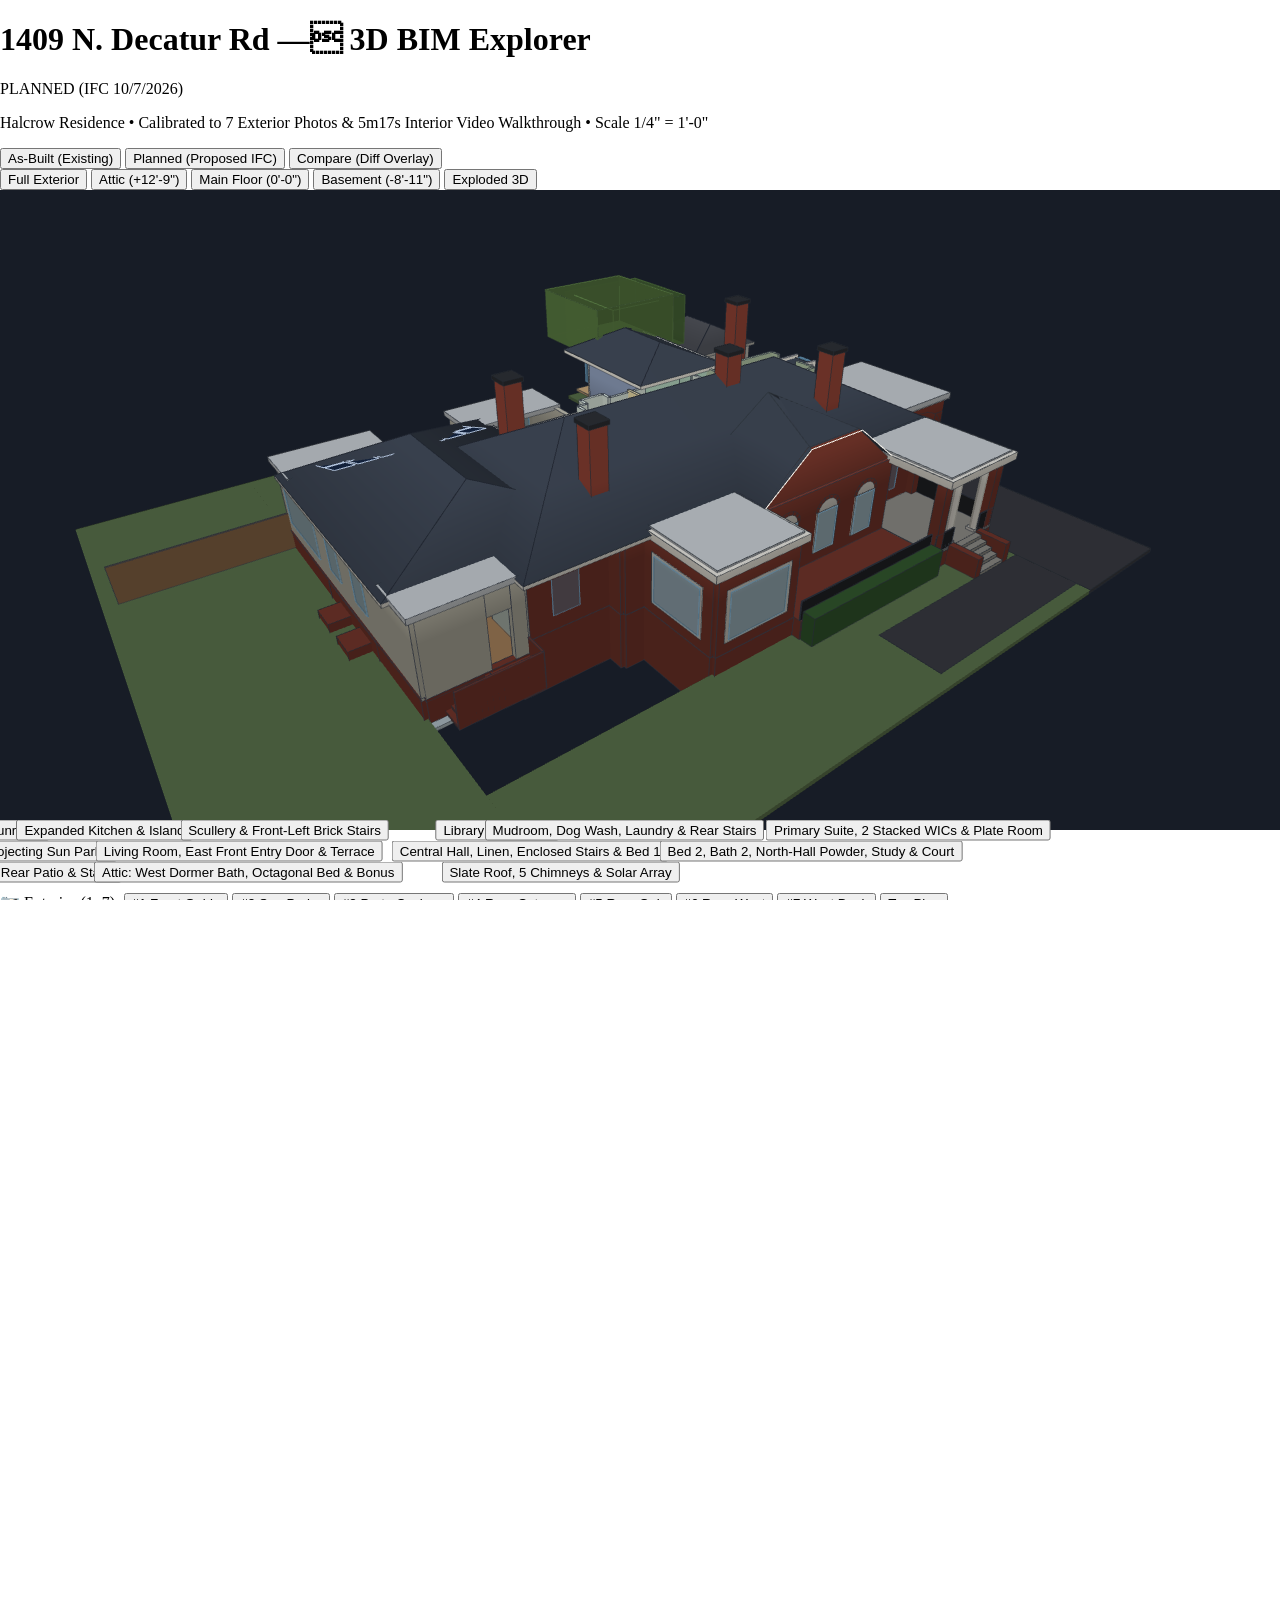
==== house/index.html @ 96558f54 "Add 1409 N. Decatur Rd interactive 3D architectural model" ====
<!DOCTYPE html>
<html lang="en">
<head>
  <meta charset="UTF-8">
  <meta name="viewport" content="width=device-width, initial-scale=1.0">
  <title>1409 N. Decatur Rd — Interactive 3D Architectural Model (As-Built vs. Planned)</title>
  <script src="https://www.gstatic.com/antigravity/web/dev/tailwindcss.min.js"></script>
  <style>
    :root {
      --background: #f8fafc;
      --foreground: #0f172a;
      --card: #ffffff;
      --card-foreground: #0f172a;
      --primary: #2563eb;
      --primary-foreground: #ffffff;
      --secondary: #e2e8f0;
      --secondary-foreground: #1e293b;
      --muted: #f1f5f9;
      --muted-foreground: #475569;
      --accent: #f1f5f9;
      --accent-foreground: #0f172a;
      --border: #cbd5e1;
      --destructive: #dc2626;
      --ring: #2563eb;
      --radius: 0.5rem;
    }
    @media (prefers-color-scheme: dark) {
      :root {
        --background: #0b0f19;
        --foreground: #f1f5f9;
        --card: #111827;
        --card-foreground: #f1f5f9;
        --primary: #3b82f6;
        --primary-foreground: #ffffff;
        --secondary: #1e293b;
        --secondary-foreground: #e2e8f0;
        --muted: #1e293b;
        --muted-foreground: #94a3b8;
        --accent: #1e293b;
        --accent-foreground: #f1f5f9;
        --border: #334155;
        --destructive: #ef4444;
        --ring: #3b82f6;
      }
    }
    html, body {
      margin: 0;
      padding: 0;
      height: 100%;
      overflow: hidden;
    }
    input[type="checkbox"][switch] {
      accent-color: var(--primary);
      margin: 0;
      cursor: pointer;
      width: 1.1rem;
      height: 1.1rem;
    }
    input[type="checkbox"][switch]:focus-visible,
    button:focus-visible,
    select:focus-visible {
      outline: 3px solid var(--primary);
      outline-offset: 2px;
    }
    canvas {
      display: block;
      width: 100%;
      height: 100%;
      touch-action: none;
      cursor: grab;
    }
    canvas:active {
      cursor: grabbing;
    }
    .sr-only {
      position: absolute;
      width: 1px;
      height: 1px;
      padding: 0;
      margin: -1px;
      overflow: hidden;
      clip: rect(0, 0, 0, 0);
      white-space: nowrap;
      border: 0;
    }
  </style>
</head>
<body class="bg-[var(--background)] text-[var(--foreground)] antialiased flex flex-col h-screen select-none">

  <!-- Live region for screen reader announcements -->
  <div id="live-announcer" class="sr-only" aria-live="polite" aria-atomic="true"></div>

  <!-- Top Header & Primary Controls -->
  <header class="bg-[var(--card)] border-b border-[var(--border)] px-4 py-2.5 flex flex-wrap items-center justify-between gap-3 z-20 shrink-0">
    <div class="flex items-center gap-3">
      <div>
        <div class="flex items-center gap-2">
          <h1 class="text-base font-bold tracking-tight text-[var(--foreground)]">1409 N. Decatur Rd — 3D BIM Explorer</h1>
          <span id="badge-mode" class="px-2 py-0.5 text-xs font-semibold rounded-full bg-[var(--primary)] text-[var(--primary-foreground)]">PLANNED (IFC 10/7/2026)</span>
        </div>
        <p class="text-xs text-[var(--muted-foreground)]">Halcrow Residence • Calibrated to 7 Exterior Photos &amp; 5m17s Interior Video Walkthrough • Scale 1/4" = 1'-0"</p>
      </div>
    </div>

    <!-- Primary As-Built vs Planned Toggle Bar -->
    <div class="flex items-center gap-2 bg-[var(--background)] p-1 rounded-lg border border-[var(--border)]" role="group" aria-label="Architectural State Mode">
      <button type="button" id="btn-mode-asbuilt" onclick="setBuildMode('asbuilt')" class="px-3 py-1.5 rounded-md text-xs font-semibold transition-all">
        As-Built (Existing)
      </button>
      <button type="button" id="btn-mode-planned" onclick="setBuildMode('planned')" class="px-3 py-1.5 rounded-md text-xs font-semibold transition-all bg-[var(--primary)] text-[var(--primary-foreground)] shadow-sm">
        Planned (Proposed IFC)
      </button>
      <button type="button" id="btn-mode-diff" onclick="setBuildMode('diff')" class="px-3 py-1.5 rounded-md text-xs font-semibold transition-all">
        Compare (Diff Overlay)
      </button>
    </div>

    <!-- Floor / Cutaway Level Selector -->
    <div class="flex items-center gap-1.5 bg-[var(--background)] p-1 rounded-lg border border-[var(--border)]" role="group" aria-label="Floor Cutaway View">
      <button type="button" data-floor="all" onclick="setFloorView('all')" class="floor-btn px-2.5 py-1.5 rounded-md text-xs font-medium bg-[var(--secondary)] text-[var(--secondary-foreground)]">
        Full Exterior
      </button>
      <button type="button" data-floor="attic" onclick="setFloorView('attic')" class="floor-btn px-2.5 py-1.5 rounded-md text-xs font-medium text-[var(--muted-foreground)] hover:text-[var(--foreground)]">
        Attic (+12'-9")
      </button>
      <button type="button" data-floor="main" onclick="setFloorView('main')" class="floor-btn px-2.5 py-1.5 rounded-md text-xs font-medium text-[var(--muted-foreground)] hover:text-[var(--foreground)]">
        Main Floor (0'-0")
      </button>
      <button type="button" data-floor="basement" onclick="setFloorView('basement')" class="floor-btn px-2.5 py-1.5 rounded-md text-xs font-medium text-[var(--muted-foreground)] hover:text-[var(--foreground)]">
        Basement (-8'-11")
      </button>
      <button type="button" data-floor="exploded" onclick="setFloorView('exploded')" class="floor-btn px-2.5 py-1.5 rounded-md text-xs font-medium text-[var(--muted-foreground)] hover:text-[var(--foreground)]">
        Exploded 3D
      </button>
    </div>
  </header>

  <!-- Main Workspace: 3D Viewport + Side Inspector -->
  <div class="flex-1 flex overflow-hidden relative">

    <!-- 3D Canvas Container -->
    <main class="flex-1 relative overflow-hidden bg-[var(--background)]" aria-label="Interactive 3D Viewport">
      <canvas id="gl-canvas" tabindex="0" aria-label="3D model of 1409 North Decatur Road. Drag to orbit, Shift+Drag or right-click to pan, scroll to zoom, click any room to inspect."></canvas>

      <!-- 2D Projected Labels Overlay -->
      <div id="labels-container" class="pointer-events-none absolute inset-0 overflow-hidden"></div>

      <!-- Camera, Photo-Match & Video Walkthrough Preset Bar (Top-Left of Viewport) -->
      <div class="absolute top-3 left-3 flex flex-col gap-1.5 bg-[var(--card)]/95 backdrop-blur border border-[var(--border)] rounded-lg p-2 shadow-sm z-10 max-w-4xl">
        <div class="flex flex-wrap items-center gap-1">
          <span class="text-xs font-bold text-[var(--primary)] px-1">📷 Exterior (1–7):</span>
          <button type="button" onclick="setCameraPreset('photo1')" class="cam-btn px-2 py-0.5 text-xs rounded font-medium hover:bg-[var(--secondary)] text-[var(--foreground)]" title="PXL_20261102_214238491.jpg">#1 Front Gable</button>
          <button type="button" onclick="setCameraPreset('photo2')" class="cam-btn px-2 py-0.5 text-xs rounded font-medium hover:bg-[var(--secondary)] text-[var(--foreground)]" title="PXL_20261102_214248986.MP.jpg">#2 Sun Parlor</button>
          <button type="button" onclick="setCameraPreset('photo3')" class="cam-btn px-2 py-0.5 text-xs rounded font-medium hover:bg-[var(--secondary)] text-[var(--foreground)]" title="PXL_20261102_214259913.jpg">#3 Porte Cochere</button>
          <button type="button" onclick="setCameraPreset('photo4')" class="cam-btn px-2 py-0.5 text-xs rounded font-medium hover:bg-[var(--secondary)] text-[var(--foreground)]" title="PXL_20261102_214326251.jpg">#4 Rear Octagon</button>
          <button type="button" onclick="setCameraPreset('photo5')" class="cam-btn px-2 py-0.5 text-xs rounded font-medium hover:bg-[var(--secondary)] text-[var(--foreground)]" title="PXL_20261102_214337410.jpg">#5 Rear Oak</button>
          <button type="button" onclick="setCameraPreset('photo6')" class="cam-btn px-2 py-0.5 text-xs rounded font-medium hover:bg-[var(--secondary)] text-[var(--foreground)]" title="PXL_20261102_214353254.jpg">#6 Rear-West</button>
          <button type="button" onclick="setCameraPreset('photo7')" class="cam-btn px-2 py-0.5 text-xs rounded font-medium hover:bg-[var(--secondary)] text-[var(--foreground)]" title="PXL_20261102_214418296.jpg">#7 West Deck</button>
          <button type="button" onclick="setCameraPreset('top-plan')" class="cam-btn px-2 py-0.5 text-xs rounded font-medium hover:bg-[var(--secondary)] text-[var(--muted-foreground)]">Top Plan</button>
        </div>
        <div class="flex flex-wrap items-center gap-1 pt-1 border-t border-[var(--border)]">
          <span class="text-xs font-bold text-[var(--primary)] px-1">🎥 Video Tour (V1–V8):</span>
          <button type="button" onclick="setCameraPreset('vid1')" class="cam-btn px-2 py-0.5 text-xs rounded font-medium hover:bg-[var(--secondary)] text-[var(--foreground)]" title="00:16 — Living Room Fireplace &amp; Twin French Doors">#V1 Living &amp; FP</button>
          <button type="button" onclick="setCameraPreset('vid2')" class="cam-btn px-2 py-0.5 text-xs rounded font-medium hover:bg-[var(--secondary)] text-[var(--foreground)]" title="00:28 — Dining Corner Fireplace &amp; Sun Parlor">#V2 Dining &amp; Sun</button>
          <button type="button" onclick="setCameraPreset('vid3')" class="cam-btn px-2 py-0.5 text-xs rounded font-medium hover:bg-[var(--secondary)] text-[var(--foreground)]" title="01:00 — Existing Kitchen, Brick Flue &amp; Breakfast Room">#V3 Old Kitchen</button>
          <button type="button" onclick="setCameraPreset('vid4')" class="cam-btn px-2 py-0.5 text-xs rounded font-medium hover:bg-[var(--secondary)] text-[var(--foreground)]" title="01:36 — Old Laundry/Bath, Rear Sunroom &amp; Middle Room Split">#V4 Master Split</button>
          <button type="button" onclick="setCameraPreset('vid5')" class="cam-btn px-2 py-0.5 text-xs rounded font-medium hover:bg-[var(--secondary)] text-[var(--foreground)]" title="02:12 — Continuous Jack-and-Jill Enfilade (Bath 1 → Bed 1 → Bath 2 → Bed 2)">#V5 Jack &amp; Jill</button>
          <button type="button" onclick="setCameraPreset('vid6')" class="cam-btn px-2 py-0.5 text-xs rounded font-medium hover:bg-[var(--secondary)] text-[var(--foreground)]" title="02:36 — Porte Cochere Entry &amp; Hunter-Green Study">#V6 Study &amp; Side</button>
          <button type="button" onclick="setCameraPreset('vid7')" class="cam-btn px-2 py-0.5 text-xs rounded font-medium hover:bg-[var(--secondary)] text-[var(--foreground)]" title="03:48 — Central Hallway &amp; Dedicated Attic Stair Doorway">#V7 Hall &amp; Stair Door</button>
          <button type="button" onclick="setCameraPreset('vid8')" class="cam-btn px-2 py-0.5 text-xs rounded font-medium hover:bg-[var(--secondary)] text-[var(--foreground)]" title="04:52 — Attic Rooms &amp; East Arched Dormer Over Porte Cochere">#V8 Attic &amp; Dormer</button>
        </div>
      </div>

      <!-- Active Photo-Match Reference Card (Top-Right of Viewport) -->
      <div id="photo-match-card" class="hidden absolute top-16 right-3 bg-[var(--card)]/95 backdrop-blur border border-[var(--border)] rounded-xl p-3 shadow-md z-10 w-80">
        <div class="flex items-center justify-between gap-2 mb-1.5">
          <span id="pm-badge" class="px-2 py-0.5 text-xs font-bold rounded bg-[var(--primary)] text-[var(--primary-foreground)]">Photo #1 Match</span>
          <button type="button" onclick="document.getElementById('photo-match-card').classList.add('hidden')" class="text-xs text-[var(--muted-foreground)] hover:text-[var(--foreground)] px-1">✕ Close</button>
        </div>
        <img id="pm-img" src="" alt="Reference exterior photo from Google Drive" class="w-full h-40 object-cover rounded-lg border border-[var(--border)] mb-2 hidden">
        <div id="pm-title" class="text-xs font-bold text-[var(--foreground)]">Front Clipped Gable, Fanlights &amp; Porch</div>
        <div id="pm-file" class="text-xs text-[var(--muted-foreground)] mb-1.5">PXL_20261102_214238491.jpg</div>
        <p id="pm-desc" class="text-xs text-[var(--muted-foreground)] leading-relaxed"></p>
      </div>

      <!-- Quick Metrics Banner (Bottom-Left of Viewport) -->
      <div class="absolute bottom-3 left-3 bg-[var(--card)]/95 backdrop-blur border border-[var(--border)] rounded-xl p-3 shadow-sm z-10 max-w-md">
        <div class="grid grid-cols-3 gap-3 text-xs">
          <div>
            <div class="text-[var(--muted-foreground)]">Conditioned Area</div>
            <div id="stat-area" class="font-bold text-sm text-[var(--foreground)]">~6,480 sq ft</div>
            <div id="stat-area-sub" class="text-xs text-[var(--muted-foreground)]">+1,848 SF basement + addition</div>
          </div>
          <div>
            <div class="text-[var(--muted-foreground)]">Basement / Crawl</div>
            <div id="stat-basement" class="font-bold text-sm text-[var(--foreground)]">1,848 SF Slab</div>
            <div id="stat-basement-sub" class="text-xs text-[var(--muted-foreground)]">5 Crawl Bays (~2,200 SF)</div>
          </div>
          <div>
            <div class="text-[var(--muted-foreground)]">Roof &amp; Energy</div>
            <div id="stat-roof" class="font-bold text-sm text-[var(--foreground)]">Slate + TPO + Solar</div>
            <div id="stat-roof-sub" class="text-xs text-[var(--muted-foreground)]">3 Skylights • Target 2.5 ACH50</div>
          </div>
        </div>
        <!-- Legend for Diff Mode -->
        <div id="diff-legend" class="hidden mt-2.5 pt-2 border-t border-[var(--border)] flex flex-wrap items-center gap-3 text-xs">
          <span class="flex items-center gap-1.5"><span class="w-3 h-3 rounded-sm inline-block" style="background:#10b981"></span> New / Added Scope</span>
          <span class="flex items-center gap-1.5"><span class="w-3 h-3 rounded-sm inline-block" style="background:#ef4444"></span> Demolished / Excavated</span>
          <span class="flex items-center gap-1.5"><span class="w-3 h-3 rounded-sm inline-block" style="background:#3b82f6"></span> Reconfigured / Upgraded</span>
          <span class="flex items-center gap-1.5"><span class="w-3 h-3 rounded-sm inline-block" style="background:#94a3b8"></span> Retained Historic</span>
        </div>
      </div>

      <!-- Navigation Help Pill (Bottom-Right of Viewport) -->
      <div class="absolute bottom-3 right-3 bg-[var(--card)]/90 backdrop-blur border border-[var(--border)] rounded-lg px-3 py-1.5 text-xs text-[var(--muted-foreground)] z-10 hidden sm:block">
        Left-Drag: Orbit • Right/Shift-Drag: Pan • Scroll: Zoom • Click Room: Inspect • Space: Toggle As-Built/Planned
      </div>
    </main>

    <!-- Right Sidebar: Layer Switches, Room Inspector & Building Science Audit -->
    <aside class="w-80 md:w-96 bg-[var(--card)] border-l border-[var(--border)] flex flex-col overflow-y-auto shrink-0 z-20" aria-label="Model Controls and Room Inspector">

      <!-- Layer & Visualization Switches -->
      <section class="p-4 border-b border-[var(--border)]">
        <h2 class="text-xs font-bold uppercase tracking-wider text-[var(--muted-foreground)] mb-3">Display &amp; Layer Controls</h2>
        <div class="space-y-2.5 text-xs">
          <label class="flex items-center justify-between cursor-pointer py-0.5">
            <span class="font-medium text-[var(--foreground)]">Show Room Labels in 3D</span>
            <input id="sw-labels" type="checkbox" switch checked onchange="toggleOption('showLabels', this.checked)">
          </label>
          <label class="flex items-center justify-between cursor-pointer py-0.5">
            <span class="font-medium text-[var(--foreground)]">Translucent X-Ray Exterior Walls</span>
            <input id="sw-xray" type="checkbox" switch onchange="toggleOption('xrayWalls', this.checked)">
          </label>
          <label class="flex items-center justify-between cursor-pointer py-0.5">
            <span class="font-medium text-[var(--foreground)]">Show Structural Steel &amp; Piers (S-1.0)</span>
            <input id="sw-steel" type="checkbox" switch checked onchange="toggleOption('showSteel', this.checked)">
          </label>
          <label class="flex items-center justify-between cursor-pointer py-0.5">
            <span class="font-medium text-[var(--foreground)]">Show Interior Fixtures &amp; Millwork</span>
            <input id="sw-furniture" type="checkbox" switch checked onchange="toggleOption('showFurniture', this.checked)">
          </label>
          <label class="flex items-center justify-between cursor-pointer py-0.5">
            <span class="font-medium text-[var(--foreground)]">Show Site Context (Oak, Beds, Garage)</span>
            <input id="sw-site" type="checkbox" switch checked onchange="toggleOption('showSiteContext', this.checked)">
          </label>
          <label class="flex items-center justify-between cursor-pointer py-0.5">
            <span class="font-medium text-[var(--foreground)]">Ghost Demolished Deck/Walls in Planned</span>
            <input id="sw-ghost" type="checkbox" switch onchange="toggleOption('showGhostDemo', this.checked)">
          </label>
          <label class="flex items-center justify-between cursor-pointer py-0.5">
            <span class="font-medium text-[var(--foreground)]">Show Building Science Audit Flags (8)</span>
            <input id="sw-audit" type="checkbox" switch onchange="toggleOption('showAuditPins', this.checked)">
          </label>
        </div>
      </section>

      <!-- Selected Room / Element Inspector Card -->
      <section class="p-4 border-b border-[var(--border)] bg-[var(--background)]/40">
        <div class="flex items-center justify-between mb-1.5">
          <h2 class="text-xs font-bold uppercase tracking-wider text-[var(--muted-foreground)]">Space &amp; Scope Inspector</h2>
          <span id="insp-badge" class="px-2 py-0.5 text-xs font-semibold rounded bg-[var(--secondary)] text-[var(--secondary-foreground)]">Main Floor</span>
        </div>
        <h3 id="insp-title" class="text-sm font-bold text-[var(--foreground)]">Kitchen &amp; Scullery Addition</h3>
        <p id="insp-dims" class="text-xs font-medium text-[var(--primary)] mt-0.5">15'-5" × 23'-1" (Kitchen) + 15'-5" × 11'-4" (Scullery) • Clg: 142"</p>

        <div class="mt-3 space-y-2 text-xs">
          <div class="p-2.5 rounded-lg bg-[var(--card)] border border-[var(--border)]">
            <div class="font-semibold text-[var(--foreground)] mb-0.5">As-Built Condition (Sheets A-1.0–A-1.5):</div>
            <p id="insp-asbuilt" class="text-[var(--muted-foreground)] leading-relaxed">
              Occupied by the narrow 1925 kitchen, breakfast room, and the exterior open wood deck (to be demolished) along the west Oxford Rd elevation.
            </p>
          </div>
          <div class="p-2.5 rounded-lg bg-[var(--card)] border border-[var(--border)]">
            <div class="font-semibold text-[var(--foreground)] mb-0.5">Planned Scope (Sheets A-2.1–A-2.6 &amp; DDI):</div>
            <p id="insp-planned" class="text-[var(--muted-foreground)] leading-relaxed">
              Constructs new side/rear addition over existing deck footprint. Features curved oak island w/ seating, soapstone countertops, Impulse induction cooktop, mixed-metal hood, double oven, built-in griddle, and walk-in Scullery pantry. Supported below by excavated Game Room &amp; W10x26 steel beams.
            </p>
          </div>
        </div>
      </section>

      <!-- Interactive Space Directory (Click to Highlight & Focus) -->
      <section class="p-4 flex-1">
        <div class="flex items-center justify-between mb-2">
          <h2 class="text-xs font-bold uppercase tracking-wider text-[var(--muted-foreground)]">Architectural Spaces &amp; Changes</h2>
          <span class="text-xs text-[var(--muted-foreground)]">Click to inspect</span>
        </div>
        <div id="room-list" class="space-y-1.5"></div>
      </section>

    </aside>
  </div>

  <script>
    // Feature-detect native HTML switch per modern-web-guidance
    if (typeof HTMLInputElement !== 'undefined' && !('switch' in HTMLInputElement.prototype)) {
      document.querySelectorAll('input[type="checkbox"][switch]').forEach(el => {
        el.setAttribute('role', 'switch');
      });
    }

    // ============================================================================
    // ARCHITECTURAL DATA MODEL FOR 1409 N. DECATUR RD
    // Coordinates in feet (X: Left/West to Right/East, Y: Elevation from Main Subfloor 0.0, Z: Rear/North to Front/South)
    // Main Floor Subfloor = Y: 0.0
    // Basement Slab = Y: -8.92 (-8'-11")
    // Main Floor Ceiling / Plate = Y: 11.96 (11'-11 1/2")
    // Attic Subfloor = Y: 12.79 (12'-9 1/2")
    // Addition Ridge = Y: 17.71 (17'-8 1/2"), Main Roof Ridge = Y: 21.46 (21'-5 1/2")
    // ============================================================================

    const state = {
      buildMode: 'planned', // 'asbuilt' | 'planned' | 'diff'
      floorView: 'all',     // 'all' | 'attic' | 'main' | 'basement' | 'exploded'
      showLabels: true,
      xrayWalls: false,
      showSteel: true,
      showFurniture: true,
      showGhostDemo: false,
      showAuditPins: false,
      selectedSpaceId: 'kitchen_addition',
      // Camera spherical coordinates
      camYaw: -0.65,
      camPitch: 0.52,
      camDist: 128,
      camTarget: [2, 2, 2],
      // Animated interpolation targets
      targetYaw: -0.65,
      targetPitch: 0.52,
      targetDist: 128,
      targetCenter: [2, 2, 2],
      explodeFactor: 0,
      targetExplode: 0
    };

    const SPACES = [
      {
        id: 'sunroom_addition',
        name: 'New Sunroom (West Addition)',
        level: 'main',
        badge: 'Main Floor • Addition',
        dims: '16\'-5" × 18\'-5" • Clg: 114"',
        center: [-36, 5, -18],
        bounds: [-44, 0, -27.5, -28, 10.5, -9],
        status: 'new',
        asBuilt: 'Open rear/side wood deck & exterior steps (marked "To Be Demolished" on Sheet A-1.1).',
        planned: 'Enclosed sunroom over existing deck footprint with 1x6 T&G color-drenched blue-green cladding, checkerboard marble floor, exterior-style lanterns, and wraparound double-hung windows.'
      },
      {
        id: 'kitchen_addition',
        name: 'Expanded Kitchen & Island',
        level: 'main',
        badge: 'Main Floor • Addition',
        dims: '23\'-2" × 21\'-0" • Clg: 142"',
        center: [-31, 5, -1],
        bounds: [-44, 0, -9, -18.5, 12, 8.5],
        status: 'new',
        asBuilt: 'Confirmed in Video (00:50–01:12) & Sheet A-1.1: Green-plaid Existing Kitchen (13\'-1" × 12\'-2", X=-28 to -14, Z=-6 to +8.5) with 4-burner gas range on the North wall next to the exposed red-brick chimney column at the NE corner, wood cabinets, and West French doors onto the wood deck.',
        planned: 'Expands across the demolished West deck footprint with a large curved oak island, soapstone countertops, Impulse induction cooktop on the West wall, mixed-metal hood, double oven, Beverage/Coffee station on the East wall, and cased opening South to the Library.'
      },
      {
        id: 'scullery_addition',
        name: 'Scullery & Front-Left Brick Stairs',
        level: 'main',
        badge: 'Main Floor • Addition',
        dims: '12\'-0" × 13\'-4" • 8-Riser Stoop',
        center: [-36, 5, 13.8],
        bounds: [-44, 0, 8.5, -28, 12, 21.8],
        status: 'new',
        asBuilt: 'Front-left section of the open wood deck and exterior wood steps.',
        planned: 'Sheet A-2.2 & A-2.0 Front-Left Render: Dedicated Scullery / butler\'s pantry (X=-44 to -28, Z=8.5 to 19.0) with fridge, prep sink, diamond-leaded pocket doors, and an 8-riser brick exterior staircase with iron railings ascending to the covered front-left entry stoop (Door M-01).'
      },
      {
        id: 'library_bar',
        name: 'Library / Snug Bar (Ex. Breakfast)',
        level: 'main',
        badge: 'Main Floor • Reconfigured',
        dims: '13\'-1" × 10\'-2" • Stepped Front Z=16.5',
        center: [-21, 5, 12.5],
        bounds: [-28, 0, 8.5, -14, 12, 16.5],
        status: 'modified',
        asBuilt: 'Confirmed in Video (00:46–00:50) & Sheet A-1.1: Existing Breakfast Room (X=-28 to -14, Z=8.5 to 16.5, stepped back behind the Dining Room) with green botanical wallpaper, East-wall fireplace backing up to the Dining Room fireplace, and wide North opening into the Existing Kitchen.',
        planned: 'Sheet A-2.2: Reconfigured into the cozy Library / Snug Bar with deep green millwork bookcases, walnut wet bar on the West wall, antique mirror backsplash, shared East-wall fireplace, and cased opening North into the Expanded Kitchen.'
      },
      {
        id: 'mudroom_laundry',
        name: 'Mudroom, Dog Wash, Laundry & Rear Stairs',
        level: 'main',
        badge: 'Main Floor • Reconfigured',
        dims: '7\'-0"×11\'-6" Mudroom + 10\'-8"×11\'-6" Laundry',
        center: [-21, 5, -15],
        bounds: [-28, 0, -27.5, -14, 11, -6],
        status: 'modified',
        asBuilt: 'Confirmed in Video (01:12–01:28) & Sheet A-1.1: Existing Laundry (X=-23.5 to -14, Z=-13.5 to -6), Rear Entry (X=-28 to -23.5, Z=-21.5 to -13.5) with West deck & North stoop doors, and beige-tiled Rear Bath (X=-23.5 to -14, Z=-21.5 to -13.5) whose East door opens directly into the All-Season Sunroom.',
        planned: 'Sheet A-2.2 & A-2.0 Rear Render: Reconfigured into Mudroom (with built-in Dog Wash & lockers) and Laundry Room (with double pocket doors M-08 to Kitchen), entered from the backyard via a wide 7-riser brick staircase recessed between the Sunroom and Primary Bedroom.'
      },
      {
        id: 'primary_suite',
        name: 'Primary Suite, 2 Stacked WICs & Plate Room',
        level: 'main',
        badge: 'Main Floor • Expanded',
        dims: '17\'-5"×19\'-2" Bed • 8\'×18\' Bath • 2 WICs • Plate Rm',
        center: [-7, 5, -10],
        bounds: [-18.5, 0, -27.5, 1, 12, 8.5],
        status: 'modified',
        asBuilt: 'Confirmed in Video (01:28–01:48) & Sheet A-1.1: Green-wainscot Rear All-Season Sunroom (15\'-2"×14\'-0", X=-14 to +1, Z=-27.5 to -12) plus the Existing Middle "Primary Bedroom" (14\'-5"×16\'-10", X=-14 to +1, Z=-12 to +3.5) with built-in open shelving.',
        planned: 'Sheet A-2.2 & Video (01:38): Rear Sunroom becomes Primary Bedroom (17\'-5"×19\'-2"). Middle bedroom is split into a private Primary Hallway (X=-2.5 to +1), two stacked Walk-In Closets (11\'-0"×7\'-2" each), Primary Bath (8\'-0"×18\'-0") + private Toilet Room, and a Plate/Silver Room (10\'-11"×5\'-0") North of the Dining Room!'
      },
      {
        id: 'dining_sunparlor',
        name: 'Dining Room & Projecting Sun Parlor',
        level: 'main',
        badge: 'Main Floor • Historic Core',
        dims: '17\'-5" × 15\'-11" Dining • 13\'-10" × 15\'-1" Sun Parlor',
        center: [-5.5, 5, 19.5],
        bounds: [-14, 0, 6, 3, 12, 33],
        status: 'retained',
        asBuilt: 'Confirmed in Video (00:25–00:44) & Sheet A-1.1: Sage-olive Dining Room (stepped forward to Z=19.5) with white-tiled NW corner fireplace on the shared X=-14 chimney, 15-lite French door to Central Hallway, and double French doors into the marble-floored Front Sun Parlor (projecting to Z=33.0 with East doors to Both Living Room & Front Terrace).',
        planned: 'Preserved historic proportions; Dining Room receives Arcadia mural wallpaper, Silver Sage wainscoting, and new North door (M-03) into the Plate/Silver Room; Sun Parlor receives deep red lacquered walls and trim.'
      },
      {
        id: 'living_terrace',
        name: 'Living Room, East Front Entry Door & Terrace',
        level: 'main',
        badge: 'Main Floor • Historic Core',
        dims: '27\'-9" × 24\'-0" Living • 27\'-9" × 9\'-3" Terrace',
        center: [16.5, 5, 18],
        bounds: [3, 0, 6, 30, 12, 35.5],
        status: 'retained',
        asBuilt: 'Confirmed in Video (00:00–00:25) & Sheet A-1.1: Main Front Entry Door (3680) is on the exposed East brick wall of the Living Room (X=30, Z=20.5..25.5) facing East onto the Covered Front Porch! Features periwinkle-blue walls, central North fireplace flanked by two French doors to the Hall, and 3 arched fanlight South windows overlooking the Front Terrace.',
        planned: 'Sheet A-2.2 & A-2.0 Front Porch Render: Adds picture-mould paneling in Living Room and installs 36" traditional iron railing along Front Terrace and Covered Front Porch.'
      },
      {
        id: 'bedroom1_core',
        name: 'Central Hall, Linen, Enclosed Stairs & Bed 1',
        level: 'main',
        badge: 'Main Floor • Historic Core',
        dims: '18\'-10" × 19\'-8" Bed 1 • East-to-West Attic Stair',
        center: [11, 5, -5],
        bounds: [1, 0, -22.5, 21, 12, 6],
        status: 'modified',
        asBuilt: 'Confirmed in Video (01:48–03:58) & Sheet A-1.1: Central Hallway (Z=0 to 6) has a Linen Closet (X=1..7), Basement Stair door (X=7.3..9.7, descending West-to-East), and Enclosed Attic Stair door (X=14..16.6, ascending East-to-West). Bath 1 (X=1..7, Z=-14..0) Jack-and-Jills into Octagonal Bedroom 1 (X=7..21).',
        planned: 'Sheet A-2.2: Preserves Linen Closet and both stair doors off the Central Hallway; converts the Northern half of Bath 1 into a dedicated Walk-In Closet (6\'-5"×5\'-6", Door M-13) and the Southern half into en-suite Bath 1 (8\'-6"×6\'-5", Door M-12).'
      },
      {
        id: 'east_wing_parlor',
        name: 'Bed 2, Bath 2, North-Hall Powder, Study & Court',
        level: 'main',
        badge: 'Main Floor • East Wing',
        dims: '18\'-0"×17\'-11" Bed 2 • 14\'-5"×15\'-11" Den/Study',
        center: [34, 5, 4],
        bounds: [21, 0, -14, 56, 12, 35.5],
        status: 'retained',
        asBuilt: 'Confirmed in Video (02:04–03:05) & Sheet A-1.1: Bath 2 (X=21..27, Z=-14..-4.5) sits North of the Powder Room (X=21..24, Z=-4.5..0, opening South into the Hall) and Bed 2 Closet (X=24..27). Lime-green Bedroom 2 (X=27..44, Z=-14..0) has an East fireplace. South door leads to the Entry Vestibule (X=28.5..39), recessed exterior Porte Cochere Court (X=39..44), and Hunter-Green Den/Study (stepped back to Z=20.5 behind the Front Porch).',
        planned: 'Sheet A-2.2: Refreshes Bath 2 and North-Hall Powder Room, adds custom built-in shelving in the Parlor Study, and restores the missing historic column + iron railing on the Covered Front Porch (X=30..44, Z=20.5..35.5).'
      },
      {
        id: 'basement_digout',
        name: 'Excavated Basement Core (6 Rooms)',
        level: 'basement',
        badge: 'Basement (-8\'-11") • Dig-Out',
        dims: '1,848 SF New Slab • 140 LF Steel I-Beams',
        center: [-6, -4.5, -5],
        bounds: [-44, -8.92, -22, 34, 0, 8],
        status: 'new',
        asBuilt: 'Sheet A-1.0: Unexcavated dirt crawl space across 85% of footprint; only a 400 SF unfinished basement existed under Bedroom 1 (accessed via the West-to-East basement stair from the Central Hallway shown at 03:10 in the video).',
        planned: 'Sheet A-2.1 & S-1.0: Excavates 10,088 cu ft of soil to pour 1,848 SF of 4" concrete slab with CMU walls, helical piers @ 7\' O.C., and W10/W14 steel I-beams. Creates Game Room (12\'-11"×22\'-11"), Bonus (28\'-4"×18\'-4"), Family Room (28\'-6"×18\'-4"), Media Room (14\'-6"×18\'-4"), Powder, Utility (9\'-5"×10\'-2"), and Network Closet (5\'×6\').'
      },
      {
        id: 'excavated_patio',
        name: 'Sunken Excavated Rear Patio & Stairs',
        level: 'basement',
        badge: 'Basement (-8\'-11") • Exterior',
        dims: '25\'-7" × 9\'-2" • 8\'-11" Below Main Floor',
        center: [8, -4.5, -26],
        bounds: [-5, -8.92, -32, 22, 0, -19],
        status: 'new',
        asBuilt: 'Sloped backyard grade with small narrow basement steps.',
        planned: 'Sheet A-2.1 & A-2.0 Rear Render: Excavates a 25\'-7" × 9\'-2" sunken courtyard outside double French doors (Door B-01) from the Basement Family Room, with poured retaining walls, 36" iron guardrails, and wide masonry stairs up to grade.'
      },
      {
        id: 'crawl_space_bays',
        name: '5 Perimeter Crawl Space Bays',
        level: 'basement',
        badge: 'Basement • Audit Issue #3',
        dims: '~2,200 Sq Ft Total Across 5 Isolated Pockets',
        center: [10, -5, 19],
        bounds: [-44, -8.92, -30, 44, 0, 33],
        status: 'audit',
        asBuilt: 'Continuous unencapsulated dirt crawl space under the entire main house.',
        planned: 'New CMU basement walls divide remaining dirt crawl space into 5 isolated perimeter bays (2 front bays under Dining/Living/Parlor, 3 rear bays under Sunroom/Primary). Audit requires full 20-mil vapor barrier encapsulation & access hatches.'
      },
      {
        id: 'attic_level',
        name: 'Attic: West Dormer Bath, Octagonal Bed & Bonus',
        level: 'attic',
        badge: 'Attic (+12\'-9.5") • A-1.2 & A-2.3',
        dims: '8\'-10"×8\'-9" Bath • 18\'-6"×18\'-2" Guest • 20\'-10"×13\'-3" Bonus',
        center: [14, 16, -2],
        bounds: [-9.5, 12.79, -22.5, 38.5, 21.46, 9],
        status: 'modified',
        asBuilt: 'Confirmed in Video (04:00–05:16) & Sheet A-1.2: Staircase ascends East-to-West to the landing outside the West Bath (X=-5..4, which has an East shower stall and open West Arched Dormer alcove X=-9.5..-5). North Octagonal Bedroom 3 (X=7..21, Z=-22.5..-3.5) has 2 South closets; East Bedroom 4 (X=19.5..34) has a North closet, South chimney storage room, and East Arched Dormer alcove (X=34..38.5).',
        planned: 'Sheet A-2.3: Converts the West Arched Dormer alcove into a walk-in Shower (5\'-4"×3\'-7") with bench & frameless glass doors; removes the 2 South closets in the North Guest Bedroom; adds built-in Desk under 3 Velux electric skylights in the Central Family Room; and reconfigures East Bonus Room with Storage (U-01), Closet (U-02), and East Dormer Desk.'
      },
      {
        id: 'roof_solar',
        name: 'Slate Roof, 5 Chimneys & Solar Array',
        level: 'all',
        badge: 'Roof (+21\'-5.5") • A-1.3 & A-2.4',
        dims: 'Slate Shingles + TPO + 5 Brick Chimneys + 14 Solar Panels',
        center: [-22, 17, -6],
        bounds: [-45, 12, -28, 45, 22, 34],
        status: 'new',
        asBuilt: 'Sheet A-1.3: Aging asphalt shingles on main hipped roof with 5 brick chimneys matching the 5 Main Floor fireplaces/flues; no west addition roof; no solar panels.',
        planned: 'Sheet A-2.4 & A-2.0 Renders: Replaces asphalt shingles with Slate across main & addition hipped roofs, 1/2:12 low-slope TPO over perimeter bays, 3 Velux skylights over the Attic Family desk, and a 14-panel rooftop Solar PV array.'
      }
    ];

    const AUDIT_PINS = [
      { id: 'audit1', code: 'Issue #1', title: '1925 Brick Wall Drill & Fill Foam Risk', pos: [18, 6, 26], level: 'main', spaceId: 'living_terrace', desc: 'Santana quoted open-cell drill-and-fill in 1925 uninsulated brick walls & only R-20 roof foam (below code R-30/R-38).' },
      { id: 'audit2', code: 'Issue #2', title: 'Ridge Vent vs. Foamed Deck & Slate vs. Shingle', pos: [5, 21.8, -2], level: 'all', spaceId: 'roof_solar', desc: 'TRS quoted vented ridge strip over unvented open-cell foam roof deck + asphalt shingles instead of permitted slate.' },
      { id: 'audit3', code: 'Issue #3', title: '5 Isolated Unencapsulated Crawl Bays ($0 Quoted)', pos: [14, -5.5, 18], level: 'basement', spaceId: 'crawl_space_bays', desc: '2,200+ SF across 5 isolated crawl pockets lack 20-mil vapor barrier, dehumidification, and access hatches.' },
      { id: 'audit4', code: 'Issue #4', title: 'Sunken Patio Drainage & $0 Waterproofing', pos: [9, -6.5, -23], level: 'basement', spaceId: 'excavated_patio', desc: '25\'-7"×9\'-2" patio sits 8\'-11" below grade outside French doors B-01 with drainage deferred to change order & $0 waterproofing fee.' },
      { id: 'audit5', code: 'Issue #5', title: '$250k Geothermal Oversized (12T) & Missing ERV', pos: [-9, -4.5, -2], level: 'basement', spaceId: 'basement_digout', desc: 'EcoMech quoted 11.5–12 tons (oversized for 2.5 ACH50 envelope) and omitted contractually required ERV & dehumidifiers.' },
      { id: 'audit6', code: 'Issue #6', title: '400A SPAN Panel vs. HVAC/Water Heater Mismatch', pos: [-13, -4.5, 2], level: 'basement', spaceId: 'basement_digout', desc: 'Bray wired for 3 exterior AC condensers & 1 water heater (outdated 6/8/2026 plans) instead of 2 HPWHs, ERV, and dehumidifiers.' },
      { id: 'audit7', code: 'Issue #7', title: 'Cramped 95 SF Utility Room & Resistance WHs', pos: [-9, -4.5, 4], level: 'basement', spaceId: 'basement_digout', desc: '9\'-5"×10\'-2" Utility Room must fit 2 HVAC units, 2 HPWHs, ERV & dehumidifier; adjacent 5\'×6\' Network Closet needs exhaust.' },
      { id: 'audit8', code: 'Issue #8', title: '5 Wood Stove Inserts Depressurization Risk', pos: [16, 19, 6], level: 'all', spaceId: 'living_terrace', desc: '5 Buck Stove wood inserts in a tight 2.5 ACH50 house require sealed outside combustion air & interlocked kitchen hood makeup air.' }
    ];

    // ============================================================================
    // WEBGL 3D ENGINE (SELF-CONTAINED, ZERO EXTERNAL DEPENDENCIES)
    // ============================================================================
    const canvas = document.getElementById('gl-canvas');
    const gl = canvas.getContext('webgl', { antialias: true, alpha: false });

    const VS_SRC = `
      attribute vec3 aPos;
      attribute vec3 aNorm;
      attribute vec4 aCol;
      uniform mat4 uMVP;
      uniform mat4 uModel;
      varying vec3 vNorm;
      varying vec3 vWorldPos;
      varying vec4 vCol;
      void main() {
        vec4 worldPos = uModel * vec4(aPos, 1.0);
        vWorldPos = worldPos.xyz;
        vNorm = mat3(uModel) * aNorm;
        vCol = aCol;
        gl_Position = uMVP * worldPos;
      }
    `;

    const FS_SRC = `
      precision mediump float;
      varying vec3 vNorm;
      varying vec3 vWorldPos;
      varying vec4 vCol;
      uniform vec3 uLightDir;
      uniform vec3 uCamPos;
      uniform float uIsLine;
      void main() {
        if (uIsLine > 0.5) {
          gl_FragColor = vCol;
          return;
        }
        vec3 N = normalize(vNorm);
        vec3 L = normalize(uLightDir);
        vec3 V = normalize(uCamPos - vWorldPos);
        float diff = max(dot(N, L), 0.0);
        float backDiff = max(dot(N, -L), 0.0) * 0.22;
        float hemi = N.y * 0.5 + 0.5;
        vec3 skyLight = vec3(0.98, 0.99, 1.0);
        vec3 gndLight = vec3(0.76, 0.73, 0.68);
        vec3 ambient = mix(gndLight, skyLight, hemi) * 0.52;
        // Subtle vertical ambient occlusion near base
        float ao = clamp((vWorldPos.y + 12.0) / 28.0, 0.72, 1.04);
        vec3 H = normalize(L + V);
        float spec = pow(max(dot(N, H), 0.0), 28.0) * 0.12;
        vec3 color = vCol.rgb * (ambient + (diff * 0.52 + backDiff)) * ao + vec3(spec);
        gl_FragColor = vec4(color, vCol.a);
      }
    `;

    function compileShader(type, src) {
      const s = gl.createShader(type);
      gl.shaderSource(s, src);
      gl.compileShader(s);
      return s;
    }

    const prog = gl.createProgram();
    gl.attachShader(prog, compileShader(gl.VERTEX_SHADER, VS_SRC));
    gl.attachShader(prog, compileShader(gl.FRAGMENT_SHADER, FS_SRC));
    gl.linkProgram(prog);
    gl.useProgram(prog);

    const aPos = gl.getAttribLocation(prog, 'aPos');
    const aNorm = gl.getAttribLocation(prog, 'aNorm');
    const aCol = gl.getAttribLocation(prog, 'aCol');
    const uMVP = gl.getUniformLocation(prog, 'uMVP');
    const uModel = gl.getUniformLocation(prog, 'uModel');
    const uLightDir = gl.getUniformLocation(prog, 'uLightDir');
    const uCamPos = gl.getUniformLocation(prog, 'uCamPos');
    const uIsLine = gl.getUniformLocation(prog, 'uIsLine');

    // Matrix utilities
    function mat4Identity() {
      return new Float32Array([1,0,0,0, 0,1,0,0, 0,0,1,0, 0,0,0,1]);
    }
    function mat4Perspective(fov, aspect, near, far) {
      const f = 1.0 / Math.tan(fov / 2);
      const nf = 1 / (near - far);
      return new Float32Array([
        f / aspect, 0, 0, 0,
        0, f, 0, 0,
        0, 0, (far + near) * nf, -1,
        0, 0, (2 * far * near) * nf, 0
      ]);
    }
    function mat4LookAt(eye, center, up) {
      let z0 = eye[0] - center[0], z1 = eye[1] - center[1], z2 = eye[2] - center[2];
      let len = 1 / Math.hypot(z0, z1, z2);
      z0 *= len; z1 *= len; z2 *= len;
      let x0 = up[1] * z2 - up[2] * z1, x1 = up[2] * z0 - up[0] * z2, x2 = up[0] * z1 - up[1] * z0;
      len = Math.hypot(x0, x1, x2);
      if (len) { len = 1 / len; x0 *= len; x1 *= len; x2 *= len; }
      let y0 = z1 * x2 - z2 * x1, y1 = z2 * x0 - z0 * x2, y2 = z0 * x1 - z1 * x0;
      return new Float32Array([
        x0, y0, z0, 0,
        x1, y1, z1, 0,
        x2, y2, z2, 0,
        -(x0 * eye[0] + x1 * eye[1] + x2 * eye[2]),
        -(y0 * eye[0] + y1 * eye[1] + y2 * eye[2]),
        -(z0 * eye[0] + z1 * eye[1] + z2 * eye[2]),
        1
      ]);
    }
    function mat4Multiply(a, b) {
      const out = new Float32Array(16);
      for (let i = 0; i < 4; i++) {
        for (let j = 0; j < 4; j++) {
          out[j * 4 + i] =
            a[0 * 4 + i] * b[j * 4 + 0] +
            a[1 * 4 + i] * b[j * 4 + 1] +
            a[2 * 4 + i] * b[j * 4 + 2] +
            a[3 * 4 + i] * b[j * 4 + 3];
        }
      }
      return out;
    }
    function projectPoint(pt, mvp, width, height) {
      const x = pt[0], y = pt[1], z = pt[2];
      const cx = mvp[0]*x + mvp[4]*y + mvp[8]*z + mvp[12];
      const cy = mvp[1]*x + mvp[5]*y + mvp[9]*z + mvp[13];
      const cz = mvp[2]*x + mvp[6]*y + mvp[10]*z + mvp[14];
      const cw = mvp[3]*x + mvp[7]*y + mvp[11]*z + mvp[15];
      if (cw <= 0.1) return null;
      const ndcX = cx / cw;
      const ndcY = cy / cw;
      return {
        x: (ndcX * 0.5 + 0.5) * width,
        y: (1.0 - (ndcY * 0.5 + 0.5)) * height,
        z: cz / cw
      };
    }

    // ============================================================================
    // PROCEDURAL ARCHITECTURAL GEOMETRY BUILDER
    // ============================================================================
    class MeshBuilder {
      constructor() {
        this.opaqueVerts = [];
        this.transVerts = [];
        this.lineVerts = [];
      }

      resolveColor(baseRgba, diffRole) {
        if (state.buildMode === 'diff') {
          if (diffRole === 'new') return [0.06, 0.73, 0.51, baseRgba[3]];
          if (diffRole === 'demo') return [0.94, 0.27, 0.27, Math.min(baseRgba[3], 0.45)];
          if (diffRole === 'modified') return [0.23, 0.51, 0.96, baseRgba[3]];
          if (diffRole === 'retained') return [0.64, 0.68, 0.74, baseRgba[3]];
        }
        return baseRgba;
      }

      pushTri(p1, p2, p3, norm, col, isTrans) {
        const arr = isTrans ? this.transVerts : this.opaqueVerts;
        for (const p of [p1, p2, p3]) {
          arr.push(p[0], p[1], p[2], norm[0], norm[1], norm[2], col[0], col[1], col[2], col[3]);
        }
      }

      pushQuad(p1, p2, p3, p4, norm, col, isTrans, drawEdges = true, edgeCol = [0.15, 0.17, 0.20, 0.48]) {
        this.pushTri(p1, p2, p3, norm, col, isTrans);
        this.pushTri(p1, p3, p4, norm, col, isTrans);
        if (drawEdges) {
          this.pushLine(p1, p2, edgeCol);
          this.pushLine(p2, p3, edgeCol);
          this.pushLine(p3, p4, edgeCol);
          this.pushLine(p4, p1, edgeCol);
        }
      }

      pushLine(p1, p2, col = [0.15, 0.17, 0.20, 0.55]) {
        this.lineVerts.push(
          p1[0], p1[1], p1[2], 0, 1, 0, col[0], col[1], col[2], col[3],
          p2[0], p2[1], p2[2], 0, 1, 0, col[0], col[1], col[2], col[3]
        );
      }

      addBox(x1, y1, z1, x2, y2, z2, rawCol, diffRole = 'retained', yOffset = 0, drawEdges = true) {
        const col = this.resolveColor(rawCol, diffRole);
        const isTrans = col[3] < 0.98;
        const xa = Math.min(x1, x2), xb = Math.max(x1, x2);
        const ya = Math.min(y1, y2) + yOffset, yb = Math.max(y1, y2) + yOffset;
        const za = Math.min(z1, z2), zb = Math.max(z1, z2);
        const p000 = [xa, ya, za], p100 = [xb, ya, za], p101 = [xb, ya, zb], p001 = [xa, ya, zb];
        const p010 = [xa, yb, za], p110 = [xb, yb, za], p111 = [xb, yb, zb], p011 = [xa, yb, zb];
        const eCol = isTrans ? [col[0]*0.7, col[1]*0.7, col[2]*0.7, 0.55] : [0.14, 0.16, 0.19, 0.45];

        // Top, Bottom, Front (+Z), Back (-Z), Right (+X), Left (-X)
        this.pushQuad(p011, p111, p110, p010, [0, 1, 0], col, isTrans, drawEdges, eCol);
        this.pushQuad(p000, p100, p101, p001, [0, -1, 0], col, isTrans, false, eCol);
        this.pushQuad(p001, p101, p111, p011, [0, 0, 1], col, isTrans, drawEdges, eCol);
        this.pushQuad(p100, p000, p010, p110, [0, 0, -1], col, isTrans, drawEdges, eCol);
        this.pushQuad(p101, p100, p110, p111, [1, 0, 0], col, isTrans, drawEdges, eCol);
        this.pushQuad(p000, p001, p011, p010, [-1, 0, 0], col, isTrans, drawEdges, eCol);
      }

      addWallSegment(x1, z1, x2, z2, yBottom, yTop, thickness, rawCol, diffRole = 'retained', yOffset = 0) {
        const col = this.resolveColor(rawCol, diffRole);
        const isTrans = col[3] < 0.98;
        const dx = x2 - x1, dz = z2 - z1;
        const len = Math.hypot(dx, dz);
        if (len < 0.01) return;
        const nx = -dz / len * (thickness * 0.5);
        const nz = dx / len * (thickness * 0.5);
        const ya = yBottom + yOffset, yb = yTop + yOffset;

        const b1 = [x1 + nx, ya, z1 + nz], b2 = [x2 + nx, ya, z2 + nz];
        const b3 = [x2 - nx, ya, z2 - nz], b4 = [x1 - nx, ya, z1 - nz];
        const t1 = [x1 + nx, yb, z1 + nz], t2 = [x2 + nx, yb, z2 + nz];
        const t3 = [x2 - nx, yb, z2 - nz], t4 = [x1 - nx, yb, z1 - nz];

        const fnx = -dz / len, fnz = dx / len;
        const snx = dx / len, snz = dz / len;
        const eCol = [0.16, 0.18, 0.22, isTrans ? 0.35 : 0.5];

        this.pushQuad(t1, t2, t3, t4, [0, 1, 0], col, isTrans, true, eCol);
        this.pushQuad(b1, b2, t2, t1, [fnx, 0, fnz], col, isTrans, true, eCol);
        this.pushQuad(b3, b4, t4, t3, [-fnx, 0, -fnz], col, isTrans, true, eCol);
        this.pushQuad(b2, b3, t3, t2, [snx, 0, snz], col, isTrans, true, eCol);
        this.pushQuad(b4, b1, t1, t4, [-snx, 0, -snz], col, isTrans, true, eCol);
      }

      addHippedRoof(x1, z1, x2, z2, yEave, yRidge, ridgeAxis, rawCol, diffRole = 'retained', yOffset = 0, overhang = 1.2) {
        const col = this.resolveColor(rawCol, diffRole);
        const isTrans = col[3] < 0.98;
        const xa = x1 - overhang, xb = x2 + overhang;
        const za = z1 - overhang, zb = z2 + overhang;
        const ye = yEave + yOffset, yr = yRidge + yOffset;

        const c00 = [xa, ye, za], c10 = [xb, ye, za], c11 = [xb, ye, zb], c01 = [xa, ye, zb];
        const eCol = [0.12, 0.14, 0.18, 0.65];

        if (ridgeAxis === 'x') {
          const zm = (za + zb) * 0.5;
          const inset = Math.min((xb - xa) * 0.28, (zb - za) * 0.48);
          const r1 = [xa + inset, yr, zm];
          const r2 = [xb - inset, yr, zm];
          // Front slope (+Z), Back slope (-Z), Left hip (-X), Right hip (+X)
          this.pushQuad(c01, c11, r2, r1, [0, 0.78, 0.62], col, isTrans, true, eCol);
          this.pushQuad(c10, c00, r1, r2, [0, 0.78, -0.62], col, isTrans, true, eCol);
          this.pushTri(c00, c01, r1, [-0.62, 0.78, 0], col, isTrans);
          this.pushTri(c11, c10, r2, [0.62, 0.78, 0], col, isTrans);
          this.pushLine(c00, r1, eCol); this.pushLine(c01, r1, eCol);
          this.pushLine(c10, r2, eCol); this.pushLine(c11, r2, eCol);
          this.pushLine(r1, r2, eCol);
        } else {
          const xm = (xa + xb) * 0.5;
          const inset = Math.min((zb - za) * 0.28, (xb - xa) * 0.48);
          const r1 = [xm, yr, za + inset];
          const r2 = [xm, yr, zb - inset];
          this.pushQuad(c00, c01, r2, r1, [-0.62, 0.78, 0], col, isTrans, true, eCol);
          this.pushQuad(c11, c10, r1, r2, [0.62, 0.78, 0], col, isTrans, true, eCol);
          this.pushTri(c01, c11, r2, [0, 0.78, 0.62], col, isTrans);
          this.pushTri(c10, c00, r1, [0, 0.78, -0.62], col, isTrans);
          this.pushLine(c00, r1, eCol); this.pushLine(c10, r1, eCol);
          this.pushLine(c01, r2, eCol); this.pushLine(c11, r2, eCol);
          this.pushLine(r1, r2, eCol);
        }
        // Fascia soffit underside
        this.addBox(xa, ye - 0.55, za, xb, ye, zb, [0.92, 0.91, 0.88, col[3]], diffRole, 0, true);
      }

      addStairs(x1, z1, x2, z2, yStart, yEnd, steps, dir, rawCol, diffRole = 'retained', yOffset = 0, isOpenStringer = false) {
        const dx = (x2 - x1) / steps;
        const dz = (z2 - z1) / steps;
        const dy = (yEnd - yStart) / steps;
        const yMin = Math.min(yStart, yEnd);
        const riserH = Math.abs(dy);
        for (let i = 0; i < steps; i++) {
          // Tread top elevation for step i along the run from (x1,z1,yStart) to (x2,z2,yEnd)
          const yTop = (dy >= 0) ? (yStart + (i + 1) * dy) : (yStart + i * dy);
          const yBot = isOpenStringer ? (yTop - Math.max(riserH * 1.65, 1.05)) : yMin;
          if (dir === 'z') {
            this.addBox(x1, yBot, z1 + i * dz, x2, yTop, z1 + (i + 1) * dz, rawCol, diffRole, yOffset, true);
          } else {
            this.addBox(x1 + i * dx, yBot, z1, x1 + (i + 1) * dx, yTop, z2, rawCol, diffRole, yOffset, true);
          }
        }
      }

      addCylinder(cx, cz, y1, y2, radius, segs, rawCol, diffRole = 'retained', yOffset = 0) {
        const col = this.resolveColor(rawCol, diffRole);
        const isTrans = col[3] < 0.98;
        const ya = y1 + yOffset, yb = y2 + yOffset;
        for (let i = 0; i < segs; i++) {
          const a1 = (i / segs) * Math.PI * 2;
          const a2 = ((i + 1) / segs) * Math.PI * 2;
          const x1 = cx + Math.cos(a1) * radius, z1 = cz + Math.sin(a1) * radius;
          const x2 = cx + Math.cos(a2) * radius, z2 = cz + Math.sin(a2) * radius;
          const nx = Math.cos((a1 + a2) * 0.5), nz = Math.sin((a1 + a2) * 0.5);
          this.pushQuad([x1, ya, z1], [x2, ya, z2], [x2, yb, z2], [x1, yb, z1], [nx, 0, nz], col, isTrans, false);
        }
        // Column base & capital rings
        this.addBox(cx - radius * 1.25, y1, cz - radius * 1.25, cx + radius * 1.25, y1 + 0.45, cz + radius * 1.25, rawCol, diffRole, yOffset, true);
        this.addBox(cx - radius * 1.25, y2 - 0.45, cz - radius * 1.25, cx + radius * 1.25, y2, cz + radius * 1.25, rawCol, diffRole, yOffset, true);
      }

      addFanlightWindowZ(xc, zFace, ySill, ySpring, width, glassCol, trimCol, brickArchCol, diffRole = 'retained', yOffset = 0) {
        const hw = width * 0.5;
        // White window frame & sill
        this.addBox(xc - hw - 0.25, ySill - 0.25, zFace - 0.15, xc + hw + 0.25, ySpring, zFace + 0.22, trimCol, diffRole, yOffset, true);
        // Glass sash
        this.addBox(xc - hw, ySill, zFace - 0.1, xc + hw, ySpring - 0.15, zFace + 0.26, glassCol, diffRole, yOffset, true);
        // Half-round white fanlight transom & brick soldier-course arch (Photo 1 & 2)
        const segs = 8;
        const r = hw;
        const rOuter = hw + 0.55;
        const ya = ySpring + yOffset;
        const colFan = this.resolveColor(trimCol, diffRole);
        const colArch = this.resolveColor(brickArchCol, diffRole);
        const isTrans = colFan[3] < 0.98;
        for (let i = 0; i < segs; i++) {
          const a1 = (i / segs) * Math.PI;
          const a2 = ((i + 1) / segs) * Math.PI;
          const x1 = xc + Math.cos(a1) * r, y1 = ya + Math.sin(a1) * r * 0.85;
          const x2 = xc + Math.cos(a2) * r, y2 = ya + Math.sin(a2) * r * 0.85;
          const xo1 = xc + Math.cos(a1) * rOuter, yo1 = ya + Math.sin(a1) * rOuter * 0.88;
          const xo2 = xc + Math.cos(a2) * rOuter, yo2 = ya + Math.sin(a2) * rOuter * 0.88;
          this.pushTri([xc, ya, zFace + 0.24], [x1, y1, zFace + 0.24], [x2, y2, zFace + 0.24], [0, 0, 1], colFan, isTrans);
          this.pushQuad([x1, y1, zFace + 0.22], [x2, y2, zFace + 0.22], [xo2, yo2, zFace + 0.22], [xo1, yo1, zFace + 0.22], [0, 0, 1], colArch, isTrans, true);
        }
      }

      addBrickArchSpandrelZ(x1, x2, zCenter, thickness, ySpring, yTop, rawCol, trimCol, diffRole = 'retained', yOffset = 0) {
        const col = this.resolveColor(rawCol, diffRole);
        const isTrans = col[3] < 0.98;
        const xc = (x1 + x2) * 0.5;
        const rx = (x2 - x1) * 0.5;
        const ry = (yTop - ySpring) * 0.72;
        const zf = zCenter + thickness * 0.5, zb = zCenter - thickness * 0.5;
        const ys = ySpring + yOffset, yt = yTop + yOffset;
        const segs = 10;
        for (let i = 0; i < segs; i++) {
          const a1 = Math.PI - (i / segs) * Math.PI;
          const a2 = Math.PI - ((i + 1) / segs) * Math.PI;
          const ax1 = xc + Math.cos(a1) * rx, ay1 = ys + Math.sin(a1) * ry;
          const ax2 = xc + Math.cos(a2) * rx, ay2 = ys + Math.sin(a2) * ry;
          // Front spandrel quad up to yTop
          this.pushQuad([ax1, ay1, zf], [ax2, ay2, zf], [ax2, yt, zf], [ax1, yt, zf], [0, 0, 1], col, isTrans, false);
          // Back spandrel quad
          this.pushQuad([ax2, ay2, zb], [ax1, ay1, zb], [ax1, yt, zb], [ax2, yt, zb], [0, 0, -1], col, isTrans, false);
          // Underside intrados arch soffit
          this.pushQuad([ax1, ay1, zb], [ax2, ay2, zb], [ax2, ay2, zf], [ax1, ay1, zf], [0, -1, 0], col, isTrans, true);
        }
        // White boxed cornice coping along top of Porte Cochere
        this.addBox(x1 - 1.2, yTop - 0.5, zCenter - thickness * 0.65, x2 + 1.2, yTop + 0.35, zCenter + thickness * 0.65, trimCol, diffRole, yOffset, true);
      }

      addArchedDormer(cx, cz, yBase, dirX, roofCol, trimCol, glassCol, diffRole = 'retained', yOffset = 0) {
        // Dormer cheeks & barrel roof (Photos 1 & 7)
        const w = 1.9, d = 3.2, h = 3.2;
        const xFront = cx + dirX * d;
        const xa = Math.min(cx, xFront), xb = Math.max(cx, xFront);
        this.addBox(xa, yBase, cz - w, xb, yBase + h, cz + w, trimCol, diffRole, yOffset, true);
        this.addBox(xa - 0.2, yBase + h, cz - w - 0.25, xb + 0.2, yBase + h + 0.75, cz + w + 0.25, roofCol, diffRole, yOffset, true);
        // Arched window face
        const gx = dirX > 0 ? xb + 0.08 : xa - 0.08;
        this.addBox(gx - 0.08, yBase + 0.4, cz - w * 0.65, gx + 0.08, yBase + h - 0.2, cz + w * 0.65, glassCol, diffRole, yOffset, true);
      }

      addWallWithDoor(x1, z1, x2, z2, yBottom, yTop, thickness, doorStartFrac, doorEndFrac, doorHeight, rawCol, diffRole = 'retained', yOffset = 0) {
        const dx = x2 - x1, dz = z2 - z1;
        const d1x = x1 + dx * doorStartFrac, d1z = z1 + dz * doorStartFrac;
        const d2x = x1 + dx * doorEndFrac, d2z = z1 + dz * doorEndFrac;
        if (doorStartFrac > 0.01) {
          this.addWallSegment(x1, z1, d1x, d1z, yBottom, yTop, thickness, rawCol, diffRole, yOffset);
        }
        if (doorEndFrac < 0.99) {
          this.addWallSegment(d2x, d2z, x2, z2, yBottom, yTop, thickness, rawCol, diffRole, yOffset);
        }
        // Header transom wall above doorway
        if (yTop > yBottom + doorHeight) {
          this.addWallSegment(d1x, d1z, d2x, d2z, yBottom + doorHeight, yTop, thickness, rawCol, diffRole, yOffset);
        }
      }

      addFireplace(cx, cz, yFloor, dirX, dirZ, mantelCol, hearthCol, diffRole = 'retained', yOffset = 0) {
        // Hearth slab + Mantel surround + Dark firebox opening (Video Frames #04, #08, #14, #35, #40)
        const w = (Math.abs(dirZ) > 0.5) ? 2.4 : 0.9;
        const d = (Math.abs(dirZ) > 0.5) ? 0.9 : 2.4;
        this.addBox(cx - w, yFloor, cz - d, cx + w, yFloor + 4.4, cz + d, mantelCol, diffRole, yOffset, true);
        this.addBox(cx - w * 1.12, yFloor + 4.2, cz - d * 1.12, cx + w * 1.12, yFloor + 4.65, cz + d * 1.12, [0.96, 0.95, 0.92, 1.0], diffRole, yOffset, true);
        const fw = w * 0.55, fd = d * 0.55;
        this.addBox(cx - fw + dirX * 0.35, yFloor + 0.15, cz - fd + dirZ * 0.35, cx + fw + dirX * 0.55, yFloor + 3.1, cz + fd + dirZ * 0.55, hearthCol, diffRole, yOffset, true);
      }
    }

    let gpuBuffers = {
      opaque: null, opaqueCount: 0,
      trans: null, transCount: 0,
      lines: null, lineCount: 0
    };

    function uploadBuffer(existing, dataArray) {
      const buf = existing || gl.createBuffer();
      gl.bindBuffer(gl.ARRAY_BUFFER, buf);
      gl.bufferData(gl.ARRAY_BUFFER, new Float32Array(dataArray), gl.STATIC_DRAW);
      return buf;
    }

    function rebuildSceneGeometry() {
      const mb = new MeshBuilder();
      const isPlanned = (state.buildMode === 'planned' || state.buildMode === 'diff');
      const isAsBuilt = (state.buildMode === 'asbuilt');
      const showGhost = (state.buildMode === 'diff' || (state.buildMode === 'planned' && state.showGhostDemo));
      const showSite = (state.showSiteContext !== false);

      const exp = state.explodeFactor; // 0.0 normal, 1.0 exploded
      const yBaseOff = -exp * 10.0;
      const yMainOff = 0.0;
      const yAtticOff = exp * 12.0;
      const yRoofOff = exp * 24.0;

      const wallAlpha = state.xrayWalls ? 0.32 : 1.0;

      // Material Palette (calibrated to Sheets A-1.0..A-2.6, 7 Exterior Photos & 5m17s Interior Video)
      const cGrass = [0.43, 0.54, 0.36, 1.0];
      const cAsphalt = [0.27, 0.28, 0.31, 1.0]; // Dark asphalt driveway & rear turnaround (Photos 1, 3, 5)
      const cGranite = [0.68, 0.67, 0.64, 1.0]; // Granite front porch steps & stone curbs (Photos 1, 3)
      const cSoil = [0.46, 0.36, 0.28, 1.0];
      const cVapor = [0.85, 0.91, 0.94, 1.0]; // Encapsulated white 20-mil barrier
      const cConc = [0.74, 0.76, 0.78, 1.0];
      const cCMU = [0.62, 0.65, 0.69, wallAlpha];
      const cBrick = [0.56, 0.26, 0.21, wallAlpha]; // Deep historic 1925 Druid Hills red-brown brick (Photos 1-4, 7)
      const cCreamSiding = [0.92, 0.89, 0.80, wallAlpha]; // Warm cream painted siding on 2-story Octagonal Bay & Rear Sunroom (Photos 4, 5, 6)
      const cAdditionSiding = [0.84, 0.83, 0.77, wallAlpha]; // Board & batten limestone/cream addition cladding (Sheet A-2.0)
      const cIntWall = [0.93, 0.91, 0.87, wallAlpha];
      const cNewWall = [0.84, 0.89, 0.86, wallAlpha];
      const cOak = [0.77, 0.60, 0.42, 1.0];
      const cChecker = [0.84, 0.83, 0.79, 1.0];
      const cMarble = [0.89, 0.90, 0.92, 1.0];
      const cDeckWood = [0.54, 0.39, 0.26, 1.0];
      const cGhostRed = [0.95, 0.28, 0.28, 0.28];
      const cGlass = [0.48, 0.72, 0.88, 0.46];
      const cSteel = [0.78, 0.18, 0.16, 1.0]; // Structural steel red-oxide I-beams
      const cSlate = [0.22, 0.25, 0.30, wallAlpha];
      const cShingle = [0.34, 0.35, 0.38, wallAlpha];
      const cTPO = [0.82, 0.84, 0.86, wallAlpha];
      const cSolar = [0.10, 0.18, 0.32, 0.96];
      const cIron = [0.16, 0.17, 0.19, 1.0];
      const cTrimWhite = [0.96, 0.95, 0.92, wallAlpha];
      const cHedge = [0.24, 0.42, 0.22, 1.0];
      const cBark = [0.38, 0.31, 0.25, 1.0];

      // 1. SITE GROUND, ASPHALT DRIVEWAY & LANDSCAPE CONTEXT (Photos 1-7 & Sheet S-1.0)
      if (state.floorView !== 'attic') {
        mb.addBox(-68, -3.5, -54, -41.5, -2.8, 52, cGrass, 'retained', yBaseOff, false);
        mb.addBox(-41.5, -3.5, 33, 44, -2.8, 52, cGrass, 'retained', yBaseOff, false);
        mb.addBox(-41.5, -3.5, -54, 1, -2.8, -27.5, cGrass, 'retained', yBaseOff, false);
        mb.addBox(25, -3.5, -54, 44, -2.8, -14, cGrass, 'retained', yBaseOff, false);
        // Dark Asphalt Driveway passing under Porte Cochere (Photo 1, 3) + Front Curved Apron + Rear Turnaround (Photo 5)
        mb.addBox(44, -3.45, -42, 62, -2.75, 52, cAsphalt, 'retained', yBaseOff, true);
        mb.addBox(12, -3.45, 40.5, 44, -2.75, 50, cAsphalt, 'retained', yBaseOff, true);
        mb.addBox(26, -3.45, -42, 44, -2.75, -22, cAsphalt, 'retained', yBaseOff, true);
      }

      if (showSite && state.floorView !== 'basement' && state.floorView !== 'attic') {
        // Detached White Clapboard Garage / Outbuilding in Rear-East Corner (Photo 3 & Sheet S-1.0)
        mb.addBox(45, -2.75, -52, 61, 6.8, -36, cTrimWhite, 'retained', yMainOff, true);
        mb.addHippedRoof(45, -52, 61, -36, 6.8, 11.2, 'z', cShingle, 'retained', yMainOff, 0.8);

        // Landmark Mature Druid Hills Oak Tree behind Bedroom 2 & Octagonal Bay (Photos 4, 5, 6)
        mb.addCylinder(23.5, -31.5, -2.8, 16.5, 2.1, 8, cBark, 'retained', yMainOff);
        mb.addBox(16, 15.5, -39, 32, 24.5, -24, [0.32, 0.46, 0.25, 0.88], 'retained', yMainOff, true);
        mb.addBox(10, 18.0, -36, 26, 26.5, -20, [0.36, 0.50, 0.27, 0.85], 'retained', yMainOff, true);

        // Four Tiered Wood Raised Garden Planter Beds on Rear-West Lawn (2x2 Grid in Photo 6)
        const cTimber = [0.62, 0.53, 0.42, 1.0];
        for (const gx of [-32, -19]) {
          for (const gz of [-46, -38]) {
            mb.addBox(gx, -2.8, gz, gx + 10.5, -1.3, gz + 5.5, cTimber, 'retained', yBaseOff, true);
            mb.addBox(gx + 0.4, -1.6, gz + 0.4, gx + 10.1, -1.25, gz + 5.1, cSoil, 'retained', yBaseOff, false);
          }
        }

        // Wood Privacy Fence along West Rear Yard (Photos 6 & 7)
        mb.addWallSegment(-66, -27.5, -41.5, -27.5, -2.8, 3.2, 0.3, [0.68, 0.52, 0.36, 1.0], 'retained', yMainOff);
        if (isAsBuilt) {
          mb.addWallSegment(-41.5, -27.5, -28, -27.5, -2.8, 3.2, 0.3, [0.68, 0.52, 0.36, 1.0], 'retained', yMainOff);
        }

        // Front Terrace Boxwood Hedge Border (Photos 1 & 2)
        mb.addBox(3.2, -2.8, 34.8, 29.8, 1.6, 36.8, cHedge, 'retained', yMainOff, true);
      }

      // ======================================================================
      // LEVEL 0: BASEMENT & CRAWL SPACE (-8'-11" to 0'-0", Sheets A-1.0 & A-2.1)
      // ======================================================================
      const showBasement = (state.floorView !== 'attic');
      if (showBasement) {
        // True Stepped Historic Brick Foundation Perimeter (matching Sheets A-1.0 & A-2.1):
        mb.addWallSegment(-28, 16.5, -14, 16.5, -8.92, 0, 1.0, cBrick, 'retained', yBaseOff);   // Breakfast/Library front foundation
        mb.addWallSegment(-14, 16.5, -14, 19.5, -8.92, 0, 1.0, cBrick, 'retained', yBaseOff);   // Dining W step-out
        mb.addWallSegment(-14, 19.5, -10.5, 19.5, -8.92, 0, 1.0, cBrick, 'retained', yBaseOff); // Dining front foundation
        mb.addWallSegment(-10.5, 19.5, -10.5, 33, -8.92, 0, 1.0, cBrick, 'retained', yBaseOff); // Sun Parlor W foundation
        mb.addWallSegment(-10.5, 33, 3, 33, -8.92, 0, 1.0, cBrick, 'retained', yBaseOff);       // Sun Parlor S foundation
        mb.addWallSegment(3, 33, 3, 25.5, -8.92, 0, 1.0, cBrick, 'retained', yBaseOff);         // Sun Parlor E foundation
        mb.addWallSegment(3, 25.5, 30, 25.5, -8.92, 0, 1.0, cBrick, 'retained', yBaseOff);      // Living Room front foundation
        mb.addWallSegment(30, 20.5, 30, 25.5, -8.92, 0, 1.0, cBrick, 'retained', yBaseOff);     // Living Room E step-back
        mb.addWallSegment(30, 20.5, 44, 20.5, -8.92, 0, 1.0, cBrick, 'retained', yBaseOff);     // Den / Parlor Study S foundation
        mb.addWallSegment(44, -14, 44, 20.5, -8.92, 0, 1.0, cBrick, 'retained', yBaseOff);      // East foundation wall
        mb.addWallSegment(21, -14, 44, -14, -8.92, 0, 1.0, cBrick, 'retained', yBaseOff);       // Bedroom 2 North foundation wall
        mb.addWallSegment(1, -14, 7, -14, -8.92, 0, 1.0, cBrick, 'retained', yBaseOff);         // Bath 1 North foundation wall

        if (isAsBuilt) {
          // As-Built West Foundation Wall (X=-28, Z=-21.5 to +16.5)
          mb.addWallSegment(-28, -21.5, -28, 16.5, -8.92, 0, 1.0, cBrick, 'retained', yBaseOff);
          // As-Built (Sheet A-1.0): Dirt crawl space (-5.0' dirt bed) across footprint, except partial basement under Bedroom 1 (X=7 to 21, Z=-22.5 to 0)
          mb.addBox(-28, -5.5, -21.5, 7, -4.8, 16.5, cSoil, 'retained', yBaseOff, true);
          mb.addBox(-14, -5.5, 16.5, 3, -4.8, 19.5, cSoil, 'retained', yBaseOff, true);
          mb.addBox(-10.5, -5.5, 19.5, 3, -4.8, 33, cSoil, 'retained', yBaseOff, true);
          mb.addBox(3, -5.5, 0, 30, -4.8, 25.5, cSoil, 'retained', yBaseOff, true);
          mb.addBox(30, -5.5, 0, 44, -4.8, 20.5, cSoil, 'retained', yBaseOff, true);
          mb.addBox(21, -5.5, -14, 44, -4.8, 0, cSoil, 'retained', yBaseOff, true);
          // Existing partial basement slab under Bedroom 1 (Sheet A-1.0: X=7 to 21, Z=-22.5 to 0)
          mb.addBox(7, -8.92, -22.5, 21, -8.4, 0, cConc, 'retained', yBaseOff, true);
          mb.addWallSegment(7, -18, 7, 0, -8.92, 0, 0.8, cCMU, 'retained', yBaseOff);
          mb.addWallSegment(21, -18, 21, 0, -8.92, 0, 0.8, cCMU, 'retained', yBaseOff);
          mb.addWallSegment(7, 0, 21, 0, -8.92, 0, 0.8, cCMU, 'retained', yBaseOff);
          mb.addWallSegment(7, -18, 10.5, -22.5, -8.92, 0, 0.8, cBrick, 'retained', yBaseOff);
          mb.addWallSegment(10.5, -22.5, 17.5, -22.5, -8.92, 0, 0.8, cBrick, 'retained', yBaseOff);
          mb.addWallSegment(17.5, -22.5, 21, -18, -8.92, 0, 0.8, cBrick, 'retained', yBaseOff);
          // Existing exterior basement stairs along East wall of All-Season Sunroom (Sheet A-1.0 & A-1.1: descending South from Z=-24.5 at grade to Z=-16.5)
          mb.addStairs(1.2, -16.5, 4.5, -24.5, -8.4, -2.8, 10, 'z', cConc, 'retained', yBaseOff, false);
          mb.addWallSegment(4.5, -24.5, 4.5, -14.0, -8.92, -2.2, 0.6, cBrick, 'retained', yBaseOff);
          // Existing Brick Foundation Skirt under All-Season Sunroom & Rear Stoop (Photo 6 & Sheet A-1.0)
          mb.addWallSegment(-28, -21.5, -14, -21.5, -3.2, 0, 0.9, cBrick, 'retained', yBaseOff);
          mb.addWallSegment(-14, -27.5, 1, -27.5, -3.2, 0, 0.9, cBrick, 'retained', yBaseOff);
          mb.addWallSegment(-14, -27.5, -14, -21.5, -3.2, 0, 0.9, cBrick, 'retained', yBaseOff);
          mb.addWallSegment(1, -27.5, 1, -14, -3.2, 0, 0.9, cBrick, 'retained', yBaseOff);
        } else {
          // PLANNED BASEMENT DIG-OUT (Sheet A-2.1 & S-1.0)
          // 1,848 SF 4" concrete slab across Game Room, Bonus Room, Utility/Network, Family Room, Media Room
          mb.addBox(-41.5, -8.92, -11, 36, -8.4, 6, cConc, 'new', yBaseOff, true);
          mb.addBox(7, -8.92, -22.5, 21, -8.4, -11, cConc, 'new', yBaseOff, true); // Family Room octagonal bay

          // New Foundation & CMU Basement Walls (Sheet A-2.1)
          mb.addWallSegment(-41.5, -11, -41.5, 6, -8.92, 0, 1.0, cBrick, 'new', yBaseOff); // Game room West wall
          mb.addWallSegment(-41.5, -11, 7, -11, -8.92, 0, 0.8, cCMU, 'new', yBaseOff);     // North CMU wall
          mb.addWallSegment(-41.5, 6, 36, 6, -8.92, 0, 0.8, cCMU, 'new', yBaseOff);        // South CMU wall dividing front crawl space
          mb.addWallSegment(36, -11, 36, 6, -8.92, 0, 0.8, cCMU, 'new', yBaseOff);         // East CMU wall
          mb.addWallSegment(21, -11, 36, -11, -8.92, 0, 0.8, cCMU, 'new', yBaseOff);
          // Brick Foundation Water Table under New West/Rear Addition (Sheet A-2.0 Renders & A-2.5/A-2.6)
          mb.addWallSegment(-41.5, -27.5, -41.5, 19.0, -3.2, 0.4, 0.95, cBrick, 'new', yBaseOff);
          mb.addWallSegment(-41.5, -27.5, -28, -27.5, -3.2, 0.4, 0.95, cBrick, 'new', yBaseOff);
          mb.addWallSegment(-28, -27.5, -28, -21.5, -3.2, 0.4, 0.95, cBrick, 'new', yBaseOff);
          mb.addWallSegment(-28, -21.5, -14, -21.5, -3.2, 0.4, 0.95, cBrick, 'new', yBaseOff);
          mb.addWallSegment(-14, -27.5, -14, -21.5, -3.2, 0.4, 0.95, cBrick, 'new', yBaseOff);
          mb.addWallSegment(-14, -27.5, 1, -27.5, -3.2, 0.4, 0.95, cBrick, 'new', yBaseOff);
          mb.addWallSegment(1, -27.5, 1, -14, -3.2, 0.4, 0.95, cBrick, 'new', yBaseOff);
          mb.addWallSegment(-41.5, 19.0, -28, 19.0, -3.2, 0.4, 0.95, cBrick, 'new', yBaseOff);
          mb.addWallSegment(-28, 16.5, -28, 19.0, -3.2, 0.4, 0.95, cBrick, 'new', yBaseOff);

          // Interior Basement Partitions (Sheet A-2.1: Game Room | Bonus | Utility/Network | Family | Storage/Powder | Media)
          mb.addWallWithDoor(-28.5, -11, -28.5, 6, -8.4, -0.8, 0.5, 0.35, 0.65, 7.2, cNewWall, 'new', yBaseOff); // Game / Bonus cased opening
          mb.addWallSegment(-6, -11, -6, 6, -8.4, -0.8, 0.5, cNewWall, 'new', yBaseOff);                         // Bonus / Utility & Network wall
          mb.addWallWithDoor(3.5, -11, 3.5, 6, -8.4, -0.8, 0.5, 0.15, 0.35, 7.0, cNewWall, 'new', yBaseOff);     // Utility / Family wall (Door B-05)
          mb.addWallSegment(-6, -4.5, 3.5, -4.5, -8.4, -0.8, 0.5, cNewWall, 'new', yBaseOff);                    // Network Closet (5x6) / Utility (9'-5"x10'-2")
          mb.addWallWithDoor(21, -11, 21, 6, -8.4, -0.8, 0.5, 0.08, 0.28, 7.0, cNewWall, 'new', yBaseOff);       // Family / Media & Powder wall (Door B-02)
          mb.addWallSegment(26, -8, 26, 4, -8.4, -0.8, 0.5, cNewWall, 'new', yBaseOff);                          // Storage (5x3) & Powder (5x6) East wall
          mb.addWallSegment(21, -3, 26, -3, -8.4, -0.8, 0.5, cNewWall, 'new', yBaseOff);                         // Storage / Powder divider
          mb.addWallSegment(21, -8, 26, -8, -8.4, -0.8, 0.5, cNewWall, 'new', yBaseOff);                         // Storage North wall
          mb.addWallSegment(21, 4, 26, 4, -8.4, -0.8, 0.5, cNewWall, 'new', yBaseOff);                           // Powder South wall

          // Two Egress Window Wells on West Wall of Game Room (Sheet A-2.1 & A-2.6)
          mb.addBox(-45.0, -6.5, -7.5, -41.5, -1.5, -3.5, cBrick, 'new', yBaseOff, true);
          mb.addBox(-45.0, -6.5, -0.5, -41.5, -1.5, 3.5, cBrick, 'new', yBaseOff, true);

          // Sunken Excavated Rear Patio (25'-7" x 9'-2", Sheet A-2.1 & A-2.0 Bottom-Right Render)
          mb.addBox(1, -8.92, -29.5, 25, -8.4, -18, [0.68, 0.66, 0.62, 1.0], 'new', yBaseOff, true);
          mb.addWallSegment(5, -29.5, 19, -29.5, -8.92, -2.2, 0.9, cBrick, 'new', yBaseOff);   // North retaining wall (open X=1..5 for stair top!)
          mb.addWallSegment(19, -29.5, 25, -22.5, -8.92, -2.2, 0.9, cBrick, 'new', yBaseOff);  // Angled NE retaining wall (per Sheet A-2.1 & A-2.0!)
          mb.addWallSegment(25, -22.5, 25, -18.0, -8.92, -2.2, 0.9, cBrick, 'new', yBaseOff);  // East patio retaining wall
          mb.addWallSegment(21, -18.0, 25, -18.0, -8.92, -2.2, 0.9, cBrick, 'new', yBaseOff);  // SE return to Octagonal Bay
          mb.addWallSegment(1, -29.5, 1, -18.0, -8.92, -2.2, 0.9, cBrick, 'new', yBaseOff);    // West stairwell retaining wall
          mb.addWallSegment(1, -18.0, 7, -18.0, -8.92, -2.2, 0.9, cBrick, 'new', yBaseOff);    // SW return to Octagonal Bay
          // 36" Iron Guardrail atop Sunken Patio Retaining Wall (Sheet A-2.0 & A-2.5)
          mb.addWallSegment(5, -29.5, 19, -29.5, -2.2, 0.8, 0.15, cIron, 'new', yBaseOff);
          mb.addWallSegment(19, -29.5, 25, -22.5, -2.2, 0.8, 0.15, cIron, 'new', yBaseOff);
          mb.addWallSegment(25, -22.5, 25, -18.0, -2.2, 0.8, 0.15, cIron, 'new', yBaseOff);
          mb.addWallSegment(1, -29.5, 1, -18.0, -2.2, 0.8, 0.15, cIron, 'new', yBaseOff);
          // Sunken Patio Exterior Stairs (UP 10 R @ 7.5" climbing North from Sunken Patio Z=-21.5 at Y=-8.4 up to Lawn Grade Z=-29.5 at Y=-2.5! Sheet A-2.1)
          mb.addStairs(1.0, -21.5, 5.0, -29.5, -8.4, -2.5, 10, 'z', cBrick, 'new', yBaseOff, false);
          mb.addWallSegment(5.0, -29.5, 5.0, -21.5, -8.92, -2.2, 0.5, cBrick, 'new', yBaseOff); // Stairwell East cheek wall

          // Double French Doors B-01 on Octagonal Bay of Basement Family Room to Sunken Patio (Sheet A-2.1 & A-2.0)
          mb.addWallSegment(7, -18, 7, -11, -8.92, 0, 0.8, cBrick, 'retained', yBaseOff);
          mb.addWallSegment(21, -18, 21, -11, -8.92, 0, 0.8, cBrick, 'retained', yBaseOff);
          mb.addWallSegment(7, -18, 10.5, -22.5, -8.92, 0, 0.8, cBrick, 'retained', yBaseOff);
          mb.addWallWithDoor(10.5, -22.5, 17.5, -22.5, -8.92, 0, 0.8, 0.12, 0.88, 7.2, cBrick, 'new', yBaseOff);
          mb.addBox(11.3, -8.4, -22.8, 16.7, -1.5, -22.2, cGlass, 'new', yBaseOff, true);
          mb.addWallSegment(17.5, -22.5, 21, -18, -8.92, 0, 0.8, cBrick, 'retained', yBaseOff);

          // 5 Remaining Perimeter Crawl Space Bays (~2,200 SF — Sheet A-2.1)
          const crawlCol = state.showAuditPins ? [0.95, 0.62, 0.18, 0.85] : cVapor;
          mb.addBox(-41.5, -5.2, -27.5, -28, -4.7, -11, crawlCol, 'modified', yBaseOff, true); // Bay 1: Under New Sunroom
          mb.addBox(-28, -5.2, -21.5, -14, -4.7, -11, crawlCol, 'modified', yBaseOff, true);   // Bay 2: Under Mudroom/Laundry
          mb.addBox(-14, -5.2, -27.5, 1, -4.7, -11, crawlCol, 'modified', yBaseOff, true);     // Bay 3: Under Primary Bedroom
          mb.addBox(-41.5, -5.2, 6, -28, -4.7, 19, crawlCol, 'modified', yBaseOff, true);      // Bay 4: Under Scullery
          mb.addBox(-28, -5.2, 6, 30, -4.7, 16.5, crawlCol, 'modified', yBaseOff, true);       // Bay 5: Front under Library/Dining/Living/Study
          mb.addBox(3, -5.2, 16.5, 30, -4.7, 25.5, crawlCol, 'modified', yBaseOff, true);
          mb.addBox(-10.5, -5.2, 16.5, 3, -4.7, 33, crawlCol, 'modified', yBaseOff, true);

          // Structural Steel Wide-Flange I-Beams & HSS Posts (Stability Engineering Sheet S-1.0 / S-1.1)
          if (state.showSteel) {
            mb.addBox(-41.5, -0.85, -0.5, 36, -0.1, 0.3, cSteel, 'new', yBaseOff, true);
            mb.addBox(-28.9, -0.85, -11, -28.1, -0.1, 6, cSteel, 'new', yBaseOff, true);
            mb.addBox(-6.4, -0.85, -11, -5.6, -0.1, 6, cSteel, 'new', yBaseOff, true);
            mb.addBox(20.6, -0.85, -11, 21.4, -0.1, 6, cSteel, 'new', yBaseOff, true);
            for (const px of [-28.5, -17, -6, 3.5, 14, 21, 34]) {
              mb.addBox(px - 0.35, -8.92, -0.4, px + 0.35, -0.1, 0.3, cSteel, 'new', yBaseOff, true);
            }
          }
        }
        // Central Interior Basement Staircase (14 R @ 8", open-stringer flight climbing from East X=16.5 at Y=-8.4 up to West Landing X=9.8 at Y=0.2! Sheets A-1.0 & A-2.1)
        mb.addStairs(16.5, -3.2, 9.8, -0.3, -8.4, 0.2, 14, 'x', cOak, 'retained', yBaseOff, true);
      }

      // ======================================================================
      // LEVEL 1: MAIN FLOOR (0'-0" to +11'-11.5", Sheets A-1.1 & A-2.2 & Video)
      // ======================================================================
      const showMain = (state.floorView === 'all' || state.floorView === 'main' || state.floorView === 'exploded');
      if (showMain) {
        // Stepped Historic Floor Slabs WITH OPEN STAIRWELL CUTOUT at X=9.8..15.0, Z=-3.5..0.0 so Basement Stairs have full open headroom!
        mb.addBox(-28, -0.2, -14, 9.8, 0.2, 16.5, cOak, 'retained', yMainOff, true);     // West & Central core slab (includes West stair landing X=7..9.8)
        mb.addBox(9.8, -0.2, -14, 15.0, 0.2, -3.5, cOak, 'retained', yMainOff, true);    // Bedroom 1 slab North of stairwell cutout
        mb.addBox(9.8, -0.2, 0.0, 15.0, 0.2, 16.5, cOak, 'retained', yMainOff, true);    // Central Hall & Living slab South of stairwell cutout
        mb.addBox(15.0, -0.2, -14, 44, 0.2, 16.5, cOak, 'retained', yMainOff, true);     // East core slab (includes East Attic stair bottom landing X=15..17.5!)
        mb.addBox(-14, -0.2, 16.5, 3, 0.2, 19.5, cOak, 'retained', yMainOff, true);      // Dining room front slab
        mb.addBox(-10.5, -0.2, 19.5, 3, 0.2, 33.0, cMarble, 'retained', yMainOff, true); // Sun Parlor marble slab (Video Frame #10)
        mb.addBox(3, -0.2, 16.5, 30, 0.2, 25.5, cOak, 'retained', yMainOff, true);       // Living room front slab
        mb.addBox(30, -0.2, 16.5, 44, 0.2, 20.5, cOak, 'retained', yMainOff, true);      // Den / Parlor Study front slab
        mb.addBox(7, -0.2, -22.5, 21, 0.2, -14, cOak, 'retained', yMainOff, true);       // Bedroom 1 octagonal rear bay slab

        // Front Terrace (27'-9" x 9'-3", X=3 to 30, Z=25.5 to 34.8) & Covered Front Porch (13'-11" x 14'-11", X=30 to 44, Z=20.5 to 35.5)
        mb.addBox(3, -2.8, 25.5, 30, 0.1, 34.8, cBrick, 'retained', yMainOff, true);
        mb.addBox(30, -2.8, 20.5, 44, -0.2, 35.5, cBrick, 'retained', yMainOff, true);
        mb.addBox(30, -0.2, 20.5, 44, 0.15, 35.5, cGranite, 'retained', yMainOff, true);

        // Wide 5-Riser Granite Front Porch Steps climbing NORTH from Walkway (Z=40.5, Y=-2.75) to Porch (Z=35.5, Y=+0.15) (Photo 1 & Sheet A-1.1/A-2.2)
        mb.addStairs(34.5, 40.5, 40.2, 35.5, -2.75, 0.15, 5, 'z', cGranite, 'retained', yMainOff, false);
        mb.addBox(33.3, -2.75, 35.5, 34.5, 0.5, 40.5, cBrick, 'retained', yMainOff, true);
        mb.addBox(40.2, -2.75, 35.5, 41.4, 0.5, 40.5, cBrick, 'retained', yMainOff, true);

        // Front Porch Brick Corner Piers + White Classical Round Doric Columns (Photo 1, Sheet A-2.0 & A-2.2)
        mb.addBox(30.0, 0.15, 33.8, 31.6, 11.4, 35.4, cBrick, 'retained', yMainOff, true); // Front-Left Brick Pier
        mb.addBox(42.4, 0.15, 33.8, 44.0, 11.4, 35.4, cBrick, 'retained', yMainOff, true); // Front-Right Brick Pier
        mb.addBox(42.4, 0.15, 20.5, 44.0, 11.4, 22.1, cBrick, 'retained', yMainOff, true); // Rear-Right Porch Pier at Study corner
        // Existing White Round Doric Columns (2 flanking the steps + 1 on East side of porch, per Photo 1 & Sheet A-1.1)
        mb.addCylinder(34.2, 34.6, 0.15, 11.4, 0.55, 10, cTrimWhite, 'retained', yMainOff);
        mb.addCylinder(40.6, 34.6, 0.15, 11.4, 0.55, 10, cTrimWhite, 'retained', yMainOff);
        mb.addCylinder(43.2, 27.5, 0.15, 11.4, 0.55, 10, cTrimWhite, 'retained', yMainOff);
        if (isPlanned) {
          // Sheet A-2.2 & A-2.5: "RE-INSTALL MISSING COLUMN, TO MATCH EXISTING" + 36" Iron Railings
          mb.addCylinder(32.1, 34.6, 0.15, 11.4, 0.55, 10, cTrimWhite, 'new', yMainOff);
          mb.addWallSegment(3, 34.5, 30, 34.5, 0.1, 3.1, 0.15, cIron, 'new', yMainOff); // Terrace 36" Iron Railing
          mb.addWallSegment(30, 35.3, 34.2, 35.3, 0.15, 3.15, 0.15, cIron, 'new', yMainOff);
          mb.addWallSegment(40.6, 35.3, 44, 35.3, 0.15, 3.15, 0.15, cIron, 'new', yMainOff);
          mb.addWallSegment(43.8, 20.5, 43.8, 35.3, 0.15, 3.15, 0.15, cIron, 'new', yMainOff);
        }

        // Porte Cochere Drive-Through (12'-0" x 18'-0", X=44 to 56.5, Z=-1.5 to 16.5, Photo 3 & Sheet A-2.2)
        mb.addBox(54.2, -2.75, -2.6, 56.8, -1.5, 16.6, cGranite, 'retained', yMainOff, true);
        mb.addBox(54.5, -1.5, 13.2, 56.5, 9.2, 16.2, cBrick, 'retained', yMainOff, true);
        mb.addBox(54.5, -1.5, -2.2, 56.5, 9.2, 0.8, cBrick, 'retained', yMainOff, true);
        mb.addWallSegment(55.5, 0.8, 55.5, 13.2, -1.5, 11.6, 1.4, cBrick, 'retained', yMainOff);
        mb.addBox(54.7, 2.8, 4.5, 56.3, 7.8, 9.5, cTrimWhite, 'retained', yMainOff, true);
        mb.addBrickArchSpandrelZ(44.0, 56.5, 15.4, 1.5, 6.2, 11.8, cBrick, cTrimWhite, 'retained', yMainOff);
        mb.addBrickArchSpandrelZ(44.0, 56.5, -1.4, 1.5, 6.2, 11.8, cBrick, cTrimWhite, 'retained', yMainOff);
        mb.addBox(44.0, 9.8, -1.4, 55.0, 10.4, 15.4, cTrimWhite, 'retained', yMainOff, true);

        // ====================================================================
        // AS-BUILT WEST DECK, KITCHEN, LAUNDRY, DEMO BATH & ALL-SEASON SUNROOM (Sheet A-1.1, Photo 7 & Video 00:45-01:48)
        // ====================================================================
        if (isAsBuilt || showGhost) {
          const deckCol = isAsBuilt ? cDeckWood : cGhostRed;
          const deckRole = isAsBuilt ? 'retained' : 'demo';
          // Existing Raised Wood Deck on Posts along West Facade (Sheet A-1.1 & Photo 7: X=-39.5 to -28, Z=-18 to +16.5)
          mb.addBox(-39.5, -0.4, -18, -28, 0.1, 16.5, deckCol, deckRole, yMainOff, true);
          mb.addWallSegment(-39.5, -18, -39.5, 16.5, 0.1, 3.2, 0.22, deckCol, deckRole, yMainOff);
          mb.addWallSegment(-39.5, -18, -28, -18, 0.1, 3.2, 0.22, deckCol, deckRole, yMainOff);
          for (const pz of [-17.5, -9, -0.5, 8, 16]) {
            mb.addBox(-39.3, -2.8, pz - 0.3, -38.7, -0.4, pz + 0.3, deckCol, deckRole, yMainOff, true);
          }
          // Front Deck Stairs climbing NORTH from Z=21.0 (Y=-2.8) up to Deck at Z=16.5 (Y=+0.1) (Sheet A-1.1 & Photo 7)
          mb.addStairs(-38.5, 21.0, -33.5, 16.5, -2.8, 0.1, 5, 'z', deckCol, deckRole, yMainOff, false);

          // Existing West Brick Wall (X=-28, Z=-21.5 to +16.5)
          mb.addWallWithDoor(-28, -21.5, -28, 16.5, 0, 11.96, 0.9, 0.62, 0.72, 8.5, isAsBuilt ? cBrick : cGhostRed, deckRole, yMainOff);
          if (isAsBuilt) {
            for (const wz of [-10, -2, 10, 13.5]) {
              mb.addBox(-28.6, 2.2, wz - 1.4, -27.4, 8.6, wz + 1.4, cTrimWhite, 'retained', yMainOff, true);
              mb.addBox(-28.7, 2.5, wz - 1.1, -27.3, 8.3, wz + 1.1, cGlass, 'retained', yMainOff, true);
            }
            // Existing Rear-West Floors: Laundry/Entry/Bath (X=-28 to -14, Z=-21.5 to -14) + All-Season Sunroom (X=-14 to 1, Z=-27.5 to -12)
            mb.addBox(-28, -0.2, -21.5, -14, 0.2, -14, cOak, 'retained', yMainOff, true);
            mb.addBox(-14, -0.2, -27.5, 1, 0.2, -12, cOak, 'retained', yMainOff, true);
            // All-Season Sunroom Exterior Cream Siding Walls & 4 Rear Windows (Sheet A-1.1, Photo 6 & Video Frame #23)
            mb.addWallSegment(-14, -27.5, 1, -27.5, 0, 10.6, 0.75, cCreamSiding, 'retained', yMainOff);
            mb.addWallSegment(-14, -27.5, -14, -21.5, 0, 10.6, 0.75, cCreamSiding, 'retained', yMainOff);
            mb.addWallSegment(1, -27.5, 1, -14.0, 0, 10.6, 0.75, cCreamSiding, 'retained', yMainOff); // Continuous East wall to Z=-14!
            for (const sx of [-11.8, -8.3, -4.8, -1.3]) {
              mb.addBox(sx - 1.2, 2.0, -28.0, sx + 1.2, 8.6, -27.0, cGlass, 'retained', yMainOff, true);
            }
            // Rear Entry & Demo Bath North Wall (Z=-21.5) + Covered Corner Brick-Pier Stoop & Steps (Sheet A-1.1, Photo 6 & Video Frame #20)
            mb.addWallWithDoor(-28, -21.5, -14, -21.5, 0, 10.6, 0.75, 0.08, 0.28, 7.8, cCreamSiding, 'retained', yMainOff);
            mb.addBox(-28, -2.8, -25.5, -20.5, 0.1, -21.5, cBrick, 'retained', yMainOff, true);
            mb.addBox(-28.0, 0.1, -25.5, -26.5, 10.6, -24.0, cBrick, 'retained', yMainOff, true); // Corner Brick Pier (Photo 6)
            mb.addStairs(-16.0, -25.0, -20.5, -21.8, -2.8, 0.1, 5, 'x', cBrick, 'retained', yMainOff, false);

            // AS-BUILT INTERIOR PARTITIONS (Exact match to Sheet A-1.1 & Video 00:45-01:48!):
            // 1. Breakfast Room (X=-28 to -14, Z=6 to 16.5) & Existing Kitchen (X=-28 to -14, Z=-6 to 6)
            mb.addWallWithDoor(-28, 6, -14, 6, 0.2, 11.2, 0.45, 0.20, 0.65, 8.0, cIntWall, 'retained', yMainOff); // Wide cased opening 50710
            mb.addWallWithDoor(-14, -6, -14, 6, 0.2, 11.2, 0.45, 0.72, 0.94, 7.6, cIntWall, 'retained', yMainOff); // Kitchen East wall w/ door 3080 at SE corner
            mb.addWallWithDoor(-28, -6, -14, -6, 0.2, 11.0, 0.45, 0.28, 0.48, 7.4, cIntWall, 'retained', yMainOff); // Kitchen North wall to Laundry (door 2670)
            // 2. Laundry (X=-23.5 to -14, Z=-13.5 to -6), Rear Entry (X=-28 to -23.5, Z=-21.5 to -13.5) & Rear Bath (X=-23.5 to -14, Z=-21.5 to -13.5)
            mb.addWallWithDoor(-28, -13.5, -14, -13.5, 0.2, 10.6, 0.4, 0.45, 0.65, 7.2, [0.88, 0.83, 0.74, wallAlpha], 'retained', yMainOff); // Laundry/Bath wall (door 2068)
            mb.addWallSegment(-23.5, -21.5, -23.5, -13.5, 0.2, 10.6, 0.4, cIntWall, 'retained', yMainOff); // Entry / Bath divider
            // East wall of Rear Bath & Laundry (X=-14, Z=-21.5 to -6) with door 2670 walking directly into All-Season Sunroom (Video 01:24!)
            mb.addWallWithDoor(-14, -21.5, -14, -6, 0.2, 10.6, 0.45, 0.14, 0.34, 7.4, [0.76, 0.84, 0.76, wallAlpha], 'retained', yMainOff);
            // 3. Existing Middle "Primary Bedroom" (Sheet A-1.1: X=-14 to 1, Z=-12 to +6, Video 01:36-01:48)
            mb.addWallWithDoor(-14, -12, 1, -12, 0.2, 11.5, 0.45, 0.72, 0.94, 7.8, cIntWall, 'retained', yMainOff); // Opening 30811MU into All-Season Sunroom
            mb.addWallSegment(-14, 6, -2.5, 6, 0.2, 11.5, 0.45, cIntWall, 'retained', yMainOff);                     // South wall backing Dining Room (continuous at Z=6!)
            mb.addWallSegment(-2.5, 0, -2.5, 6, 0.2, 11.5, 0.45, cIntWall, 'retained', yMainOff);                    // Return to North Hall wall at Z=0
            mb.addWallWithDoor(-2.5, 0, 1, 0, 0.2, 11.5, 0.45, 0.15, 0.85, 7.6, cIntWall, 'retained', yMainOff);     // Door 3070 into Central Hallway at Z=0
            if (state.showFurniture) {
              // Existing Kitchen Cabinets & North-Wall 4-Burner Range beside Exposed Brick Chimney Column (Sheet A-1.1 & Video Frame #17)
              mb.addBox(-16.0, 0.2, -5.5, -14.2, 3.0, 3.5, [0.72, 0.52, 0.32, 1.0], 'retained', yMainOff, true);  // East oak cabinets
              mb.addBox(-27.8, 0.2, -5.5, -25.8, 3.0, 2.5, [0.72, 0.52, 0.32, 1.0], 'retained', yMainOff, true);  // West oak cabinets
              mb.addBox(-20.2, 0.2, -5.8, -16.8, 3.1, -3.6, [0.76, 0.78, 0.80, 1.0], 'retained', yMainOff, true); // 4-burner range on North wall (Sheet A-1.1)
              // Old Beige Tiled Tub in Rear Bath (Sheet A-1.1 & Video Frame #21)
              mb.addBox(-18.5, 0.2, -16.5, -14.3, 2.2, -13.8, [0.92, 0.89, 0.82, 1.0], 'retained', yMainOff, true);
              // White Wall Shelving in Existing Middle Primary Bedroom (Video Frames #26-#27)
              mb.addBox(-0.6, 2.5, -8.5, 0.8, 7.8, -1.0, cTrimWhite, 'retained', yMainOff, true);
            }
          }
        }

        // ====================================================================
        // PLANNED WEST & REAR ADDITION + PRIMARY SUITE SPLIT (Sheet A-2.2 & A-2.0 Renders)
        // ====================================================================
        if (isPlanned) {
          // Planned Floor Finishes: Checkerboard Tile in Sunroom/Mudroom/Laundry, Oak in Kitchen/Scullery/Primary Bed, Marble in Primary Bath
          mb.addBox(-41.5, -0.2, -27.5, -28, 0.22, -11, cChecker, 'new', yMainOff, true);     // New Sunroom (12'-0" x 16'-4")
          mb.addBox(-28, -0.2, -21.5, -14, 0.22, -11, cChecker, 'modified', yMainOff, true);  // Recessed Mudroom & Laundry
          mb.addBox(-41.5, -0.2, -11, -18.5, 0.22, 6, cOak, 'new', yMainOff, true);           // Expanded Kitchen (18'-8" x 23'-6")
          mb.addBox(-41.5, -0.2, 6, -28, 0.22, 19.0, cOak, 'new', yMainOff, true);            // Scullery (12'-0" x 13'-4")
          mb.addBox(-14, -0.2, -27.5, 1, 0.22, -12, cOak, 'new', yMainOff, true);             // Primary Bedroom (14'-11" x 16'-1")
          mb.addBox(-18.5, -0.2, -12, -10.5, 0.24, 1.0, cMarble, 'modified', yMainOff, true); // Primary Bath (8'-0" x 18'-0")
          mb.addBox(-10.5, -0.2, -12, -2.5, 0.23, 1.0, cOak, 'modified', yMainOff, true);     // Dual Walk-In Closets (11'-0" x 7'-2" each)

          // Addition Exterior Board-and-Batten & Brick Walls (Sheets A-2.0, A-2.2, A-2.5, A-2.6 — starting at Y=0.0 so zero gap above foundation!)
          mb.addWallSegment(-41.5, -27.5, -41.5, 19.0, 0.0, 11.96, 0.85, cAdditionSiding, 'new', yMainOff); // West addition wall
          mb.addWallSegment(-41.5, -27.5, -28, -27.5, 0.0, 11.96, 0.85, cAdditionSiding, 'new', yMainOff);  // New Sunroom North wall
          mb.addWallSegment(-28, -27.5, -28, -21.5, 0.0, 11.96, 0.85, cAdditionSiding, 'new', yMainOff);    // Sunroom E step-back to Mudroom
          // Recessed Mudroom/Laundry North Wall (Z=-21.5), Corner Brick Landing & East-to-West 7-Riser Brick Stairs (Sheet A-2.2 & A-2.0 Rear Render!)
          mb.addWallWithDoor(-28, -21.5, -14, -21.5, 0.0, 11.96, 0.85, 0.12, 0.34, 8.0, cBrick, 'new', yMainOff); // Door M-07
          mb.addWallSegment(-14, -27.5, -14, -21.5, 0.0, 11.96, 0.85, cAdditionSiding, 'new', yMainOff);    // Primary Bedroom W step-out
          mb.addWallSegment(-14, -27.5, 1, -27.5, 0.0, 11.96, 0.85, cAdditionSiding, 'new', yMainOff);      // Primary Bedroom North wall
          mb.addWallSegment(1, -27.5, 1, -14.0, 0.0, 11.96, 0.85, cAdditionSiding, 'new', yMainOff);        // Primary Bedroom East wall (continuous to Bath 1 at Z=-14!)
          // Rear Mudroom Landing (X=-28.0 to -21.5, Z=-26.5 to -21.5) & 7-Riser Brick Stairs climbing WEST from X=-15.5 (Y=-2.75) to Landing X=-21.5 (Y=+0.15)!
          mb.addBox(-28.0, -2.8, -26.5, -21.5, 0.15, -21.5, cBrick, 'new', yMainOff, true);
          mb.addStairs(-15.5, -26.5, -21.5, -21.5, -2.75, 0.15, 7, 'x', cBrick, 'new', yMainOff, false);
          mb.addWallSegment(-28.0, -26.5, -15.5, -26.5, -2.75, 2.8, 0.25, cBrick, 'new', yMainOff);         // North brick cheek wall + iron rail along rear steps

          // Scullery Front Wall, Landing & West-to-East 8-Riser Brick Entry Staircase (Sheet A-2.2 & A-2.0 Front-Left Render!)
          mb.addWallWithDoor(-41.5, 19.0, -28, 19.0, 0.0, 11.96, 0.85, 0.62, 0.86, 8.0, cAdditionSiding, 'new', yMainOff); // Scullery door M-01 at X=-33.1..-29.9
          mb.addWallSegment(-28, 16.5, -28, 19.0, 0.0, 11.96, 0.85, cAdditionSiding, 'new', yMainOff);
          mb.addBox(-33.5, -2.8, 19.0, -28.0, 0.15, 22.8, cBrick, 'new', yMainOff, true);                   // Scullery flat stoop landing outside Door M-01
          mb.addStairs(-39.5, 19.0, -33.5, 22.8, -2.75, 0.15, 8, 'x', cBrick, 'new', yMainOff, false);      // 8-riser brick steps climbing East onto landing
          mb.addWallSegment(-39.5, 22.8, -28.0, 22.8, -2.75, 2.8, 0.25, cBrick, 'new', yMainOff);           // South brick cheek wall + iron rail (open at West X=-39.5!)
          mb.addWallSegment(-28.0, 16.5, -28.0, 22.8, -2.75, 2.8, 0.25, cBrick, 'new', yMainOff);           // East brick cheek wall

          // Sunroom, Kitchen & Primary Bedroom Window Bands (Sheets A-2.0, A-2.2, A-2.6)
          mb.addBox(-42.0, 2.5, -25.5, -41.0, 8.8, -13.0, cGlass, 'new', yMainOff, true);
          mb.addBox(-39.5, 2.5, -28.0, -30.0, 8.8, -27.0, cGlass, 'new', yMainOff, true);
          mb.addBox(-42.0, 3.2, -8.5, -41.0, 8.8, -4.5, cGlass, 'new', yMainOff, true); // Kitchen window N of range
          mb.addBox(-42.0, 3.2, 0.5, -41.0, 8.8, 4.5, cGlass, 'new', yMainOff, true);   // Kitchen window S of range
          for (const sx of [-11.8, -8.3, -4.8, -1.3]) {
            mb.addBox(sx - 1.2, 2.0, -28.0, sx + 1.2, 8.6, -27.0, cGlass, 'retained', yMainOff, true);
          }

          // Planned Interior Partitions on Main Floor (Exact match to Sheet A-2.2 & Video 01:38!):
          mb.addWallWithDoor(-41.5, -11, -28, -11, 0.2, 11.5, 0.5, 0.15, 0.85, 8.0, cNewWall, 'new', yMainOff);      // Sunroom / Kitchen wall (French doors M-05, M-06)
          mb.addWallWithDoor(-28, -21.5, -28, -11, 0.2, 11.0, 0.5, 0.35, 0.65, 7.8, cNewWall, 'new', yMainOff);      // Sunroom / Mudroom wall
          mb.addWallWithDoor(-21.5, -21.5, -21.5, -11, 0.2, 11.0, 0.45, 0.35, 0.65, 7.8, cNewWall, 'new', yMainOff); // Mudroom (6'-6"x10') / Laundry (8'x10') divider (Door M-08)
          mb.addWallWithDoor(-28, -11, -14, -11, 0.2, 11.5, 0.5, 0.12, 0.34, 8.0, cNewWall, 'new', yMainOff);        // Mudroom to Kitchen cased opening (3'-0"x8'-0" C.O.)
          mb.addWallSegment(-14, -21.5, -14, -11, 0.2, 11.5, 0.5, cNewWall, 'new', yMainOff);                        // Laundry / Primary Bedroom wall
          mb.addWallWithDoor(-41.5, 6, -28, 6, 0.2, 11.5, 0.5, 0.15, 0.38, 8.0, cNewWall, 'new', yMainOff);          // Kitchen / Scullery wall (Door M-02)
          mb.addWallWithDoor(-28, 6, -28, 16.5, 0.2, 11.5, 0.5, 0.15, 0.42, 8.0, cNewWall, 'new', yMainOff);         // Scullery / Library Bar wall
          mb.addWallWithDoor(-28, 6, -14, 6, 0.2, 11.5, 0.5, 0.48, 0.74, 8.0, cNewWall, 'modified', yMainOff);       // Kitchen / Library Bar door (M-03)

          // MIDDLE ROOM SPLIT + PLATE / SILVER ROOM (Exact alignment along Z=6.0 and Z=0.0 per Sheet A-2.2 & Video 01:38!):
          // 1. Primary Bedroom South wall (Z=-12, X=-14 to 1) with Door M-10 at East end into Private Primary Hallway (X=-2.5 to 1)
          mb.addWallWithDoor(-14, -12, 1, -12, 0.2, 11.5, 0.5, 0.76, 0.95, 8.0, cNewWall, 'new', yMainOff);
          // 2. Private Primary Hallway West wall (X=-2.5, Z=-12 to +1.0) separating Hallway from the Two Stacked Walk-In Closets!
          mb.addWallWithDoor(-2.5, -12, -2.5, 1.0, 0.2, 11.5, 0.45, 0.18, 0.82, 8.0, cNewWall, 'new', yMainOff);
          // 3. Two Stacked Walk-In Closets (11'-0" x 7'-2" each, X=-10.5 to -2.5, Z=-9.0 to -4.0 and Z=-4.0 to +1.0) + Toilet Room (X=-10.5 to -5.5, Z=-12 to -9)
          mb.addWallSegment(-10.5, -9.0, -2.5, -9.0, 0.2, 11.5, 0.45, cNewWall, 'new', yMainOff);
          mb.addWallSegment(-5.5, -12.0, -5.5, -9.0, 0.2, 11.5, 0.45, cNewWall, 'new', yMainOff);
          mb.addWallSegment(-10.5, -4.0, -2.5, -4.0, 0.2, 11.5, 0.45, cNewWall, 'new', yMainOff);
          mb.addWallWithDoor(-10.5, -12, -10.5, 1.0, 0.2, 11.5, 0.45, 0.25, 0.78, 8.0, cNewWall, 'new', yMainOff); // Wall between Primary Bath & WICs
          // 4. Primary Bath West wall (X=-18.5, Z=-11 to +1.0) & Beverage/Coffee Station alcove (X=-20.5 to -18.5, Z=-11 to -3.5)
          mb.addWallSegment(-18.5, -11, -18.5, 1.0, 0.2, 11.5, 0.5, cNewWall, 'new', yMainOff);
          mb.addWallSegment(-18.5, 1.0, -2.5, 1.0, 0.2, 11.5, 0.45, cNewWall, 'new', yMainOff); // North wall of Plate/Silver Room & Kitchen Fridge wall
          // 5. Plate / Silver Room (10'-11" x 5'-0", X=-14.0 to -2.5, Z=1.0 to 6.0 — flush with Dining North wall at Z=6.0!)
          mb.addWallWithDoor(-14.0, 1.0, -14.0, 6.0, 0.2, 11.5, 0.45, 0.22, 0.78, 8.0, cNewWall, 'new', yMainOff);   // West 2'-6"x8'-0" C.O. to Kitchen/Library
          mb.addWallWithDoor(-2.5, 1.0, -2.5, 6.0, 0.2, 11.5, 0.45, 0.22, 0.78, 8.0, cNewWall, 'new', yMainOff);     // East 2'-6"x8'-0" C.O. to Central Hallway
          mb.addWallWithDoor(-14.0, 6.0, -2.5, 6.0, 0.2, 11.5, 0.5, 0.22, 0.52, 8.0, cNewWall, 'modified', yMainOff);// South wall to Dining Room (Door M-04)

          if (state.showFurniture) {
            // Kitchen 64"x120" Curved Oak Island + Soapstone Top + Range/Hood + Bev/Coffee Station (Sheet A-2.2)
            mb.addBox(-36.0, 0.2, -6.5, -30.6, 3.1, 3.5, cOak, 'new', yMainOff, true);
            mb.addBox(-36.3, 3.1, -6.8, -30.3, 3.35, 3.8, [0.18, 0.21, 0.23, 1.0], 'new', yMainOff, true);
            mb.addBox(-41.0, 0.2, -10.2, -38.8, 3.1, 5.2, [0.58, 0.66, 0.58, 1.0], 'new', yMainOff, true);
            mb.addBox(-41.0, 6.2, -3.8, -39.0, 10.5, 0.2, [0.26, 0.27, 0.29, 1.0], 'new', yMainOff, true);
            mb.addBox(-20.5, 0.2, -10.5, -18.6, 7.8, -3.5, cOak, 'new', yMainOff, true); // Beverage Fridge / Coffee Station
            // Library / Snug Bar Deep Green Built-In Bar & Bookcases (X=-27.8 to -25.5, Z=7 to 15.5)
            mb.addBox(-27.6, 0.2, 7.0, -25.4, 9.5, 15.5, [0.12, 0.38, 0.30, 1.0], 'modified', yMainOff, true);
            // Primary Bath Freestanding Tub, Arched Shower & Dual Stained Vanities (Sheet A-2.2)
            mb.addBox(-17.8, 0.2, -5.8, -15.2, 2.4, -0.5, [0.97, 0.97, 0.99, 1.0], 'new', yMainOff, true);
            mb.addBox(-13.0, 0.2, -8.5, -10.7, 3.0, 0.5, [0.52, 0.38, 0.26, 1.0], 'new', yMainOff, true);
          }
        }

        // ====================================================================
        // HISTORIC PERIMETER BRICK WALLS (True Stepped Footprint per Sheets A-1.1 & A-2.2!)
        // ====================================================================
        mb.addWallSegment(-28, 16.5, -14, 16.5, 0, 11.96, 0.9, cBrick, 'retained', yMainOff);   // Breakfast / Library front wall (Z=16.5)
        mb.addBox(-23.0, 2.2, 16.0, -19.0, 8.6, 17.0, cGlass, 'retained', yMainOff, true);       // Window 3965DH
        mb.addWallSegment(-14, 16.5, -14, 19.5, 0, 11.96, 0.9, cBrick, 'retained', yMainOff);   // Dining W step-out wall (window 2965DH)
        mb.addWallSegment(-14, 19.5, -10.5, 19.5, 0, 11.96, 0.9, cBrick, 'retained', yMainOff); // Dining front wall W of Sun Parlor (window 6665MU)
        // Sun Parlor Projecting Front Wing (X=-10.5 to 3, Z=19.5 to 33.0, Photo 2 & Sheet A-1.1/A-2.2)
        mb.addWallSegment(-10.5, 19.5, -10.5, 33.0, 0, 11.96, 0.9, cBrick, 'retained', yMainOff);
        mb.addWallSegment(-10.5, 33.0, 3.0, 33.0, 0, 11.96, 0.9, cBrick, 'retained', yMainOff);
        // Sun Parlor East Wall (X=3.0, Z=19.5 to 33.0) with Interior Door 3680 into Living Room + Exterior French Doors 54810MU onto Front Terrace!
        mb.addWallWithDoor(3.0, 19.5, 3.0, 25.5, 0, 11.96, 0.85, 0.18, 0.72, 8.0, cBrick, 'retained', yMainOff);
        mb.addWallWithDoor(3.0, 25.5, 3.0, 33.0, 0, 11.96, 0.85, 0.20, 0.78, 8.2, cBrick, 'retained', yMainOff);
        // Sun Parlor White Pilasters & Casement Window Bands (Photo 2)
        mb.addBox(-9.2, 1.6, 32.5, 1.6, 9.4, 33.5, cTrimWhite, 'retained', yMainOff, true);
        mb.addBox(-8.6, 2.0, 32.4, 1.0, 9.0, 33.6, cGlass, 'retained', yMainOff, true);
        mb.addBox(-11.0, 1.6, 21.5, -10.0, 9.4, 31.2, cTrimWhite, 'retained', yMainOff, true);
        mb.addBox(-11.1, 2.0, 22.0, -9.9, 9.0, 30.8, cGlass, 'retained', yMainOff, true);

        // Living Room Historic Front Brick Facade at Z=25.5 with 3 Arched Fanlight Windows (Photos 1 & 2, Video Frames #02-#05)
        mb.addWallSegment(3, 25.5, 30, 25.5, 0, 11.96, 0.95, cBrick, 'retained', yMainOff);
        for (const wx of [8.5, 16.5, 24.5]) {
          mb.addFanlightWindowZ(wx, 25.9, 1.8, 8.2, 3.8, cGlass, cTrimWhite, cBrick, 'retained', yMainOff);
        }

        // MAIN FRONT ENTRY DOOR (3680) on East Wall of Living Room (X=30, Z=20.5 to 25.5) opening East onto Covered Front Porch!
        // (Confirmed in Sheet A-1.1, A-2.2, A-2.0 Front Porch Render & Video 00:01!)
        mb.addWallWithDoor(30, 20.5, 30, 25.5, 0, 11.96, 0.9, 0.16, 0.82, 8.2, cBrick, 'retained', yMainOff);

        // Den / Parlor Study South Wall at Z=20.5 (facing Front Porch with window 3964DH) & East Wall at X=44 (Z=6 to 20.5)
        mb.addWallSegment(30, 20.5, 44, 20.5, 0, 11.96, 0.9, cBrick, 'retained', yMainOff);
        mb.addBox(35.0, 2.0, 20.0, 39.0, 8.6, 21.0, cGlass, 'retained', yMainOff, true); // Window 3964DH facing Porch
        mb.addWallSegment(44, 6, 44, 20.5, 0, 11.96, 0.9, cBrick, 'retained', yMainOff);
        for (const sz of [9.8, 16.2]) {
          mb.addBox(43.4, 2.2, sz - 1.6, 44.6, 8.6, sz + 1.6, cGlass, 'retained', yMainOff, true); // Windows 3864DH on Study E wall
        }

        // Recessed Porte Cochere Exterior COURT (X=39 to 44, Z=0 to 6) & Side Entrance Door 51170MU at X=39 (Sheet A-1.1, A-2.2 & Video Frame #38)
        mb.addWallWithDoor(39, 0, 39, 6, 0, 11.96, 0.85, 0.18, 0.82, 8.2, cBrick, 'retained', yMainOff);
        mb.addBox(38.6, 0.4, 1.3, 39.4, 8.2, 4.7, cGlass, 'retained', yMainOff, true); // 15-lite glass door into Entry

        // Bedroom 2 East Wall (X=44, Z=-14 to 0) & North Rear Wall (Z=-14, X=21 to 44) (Photos 4 & 5, Sheets A-1.1/A-2.2 & Video Frame #35)
        mb.addWallSegment(44, -14, 44, 0, 0, 11.96, 0.9, cBrick, 'retained', yMainOff);
        mb.addWallSegment(21, -14, 44, -14, 0, 11.96, 0.9, cBrick, 'retained', yMainOff);
        for (const bx of [23.8, 31.0, 40.0]) {
          mb.addBox(bx - 1.5, 2.2, -14.5, bx + 1.5, 8.6, -13.5, cTrimWhite, 'retained', yMainOff, true);
          mb.addBox(bx - 1.2, 2.5, -14.6, bx + 1.2, 8.3, -13.4, cGlass, 'retained', yMainOff, true);
        }

        // Bedroom 1 Octagonal Rear Bay (X=7 to 21, Z=-14 to -22.5) — CREAM PAINTED SIDING (Photos 4 & 5, Sheet A-1.1/A-2.2 & Video Frame #30)
        mb.addWallSegment(1, -14, 7, -14, 0, 11.96, 0.85, cBrick, 'retained', yMainOff); // Bath 1 North wall (window 2240DH)
        mb.addWallSegment(7, -14, 7, -18, 0, 11.96, 0.85, cCreamSiding, 'retained', yMainOff);
        mb.addWallSegment(7, -18, 10.5, -22.5, 0, 11.96, 0.85, cCreamSiding, 'retained', yMainOff);
        mb.addWallSegment(10.5, -22.5, 17.5, -22.5, 0, 11.96, 0.85, cCreamSiding, 'retained', yMainOff);
        mb.addWallSegment(17.5, -22.5, 21, -18, 0, 11.96, 0.85, cCreamSiding, 'retained', yMainOff);
        mb.addWallSegment(21, -18, 21, -14, 0, 11.96, 0.85, cCreamSiding, 'retained', yMainOff);
        mb.addBox(12.2, 2.4, -23.0, 15.8, 8.4, -22.0, cGlass, 'retained', yMainOff, true); // Center bay window 3658DH

        // ====================================================================
        // HISTORIC INTERIOR LAYOUT, CENTRAL HALLWAY & ENCLOSED ATTIC/BASEMENT STAIRS (Sheets A-1.1 & A-2.2 + Video!)
        // ====================================================================
        const cLivingBlue = [0.58, 0.65, 0.75, wallAlpha]; // Periwinkle-blue Living Room walls (Video 00:05)
        const cDiningSage = [0.57, 0.62, 0.53, wallAlpha]; // Sage-olive Dining Room walls (Video 00:28)
        const cStudyGreen = [0.22, 0.36, 0.29, wallAlpha]; // Hunter-green Den/Study walls (Video 02:38)
        const cLilacBath  = [0.68, 0.63, 0.78, wallAlpha]; // Lilac/subway-tile Bath 2 walls (Video 02:06)
        const cLimeBed2   = [0.67, 0.76, 0.44, wallAlpha]; // Lime-green Bedroom 2 walls (Video 02:14)

        // 1. South Wall of Central Spine Hallway (Z=6, continuous from X=-2.5 to 44) with French Doors into Dining, Living & Den/Study:
        mb.addWallWithDoor(-2.5, 6, 3, 6, 0.2, 11.5, 0.5, 0.20, 0.80, 8.2, cDiningSage, 'retained', yMainOff); // Dining Hall French door
        // Living Room North Wall (X=3 to 30, Z=6) with TWIN 15-lite French doors (5080) flanking the Central Fireplace! (Sheet A-1.1 & Video Frame #04)
        mb.addWallWithDoor(3, 6, 14, 6, 0.2, 11.5, 0.55, 0.32, 0.76, 8.2, cLivingBlue, 'retained', yMainOff);
        mb.addWallSegment(14, 6, 19, 6, 0.2, 11.5, 0.65, cLivingBlue, 'retained', yMainOff);
        mb.addWallWithDoor(19, 6, 30, 6, 0.2, 11.5, 0.55, 0.24, 0.68, 8.2, cLivingBlue, 'retained', yMainOff);
        // Den / Parlor Study North Wall (X=30 to 39, Z=6) with Door 3080 from Entry Vestibule (Sheet A-1.1 & Video Frame #39)
        mb.addWallWithDoor(30, 6, 39, 6, 0.2, 11.5, 0.5, 0.38, 0.72, 8.0, cStudyGreen, 'retained', yMainOff);
        mb.addWallSegment(39, 6, 44, 6, 0.2, 11.96, 0.85, cBrick, 'retained', yMainOff); // South wall of exterior Court
        // Door 2670 between Central Hallway and Burgundy East Entry Vestibule (X=28.5, Z=0 to 6, Sheet A-1.1 & Video Frame #42)
        mb.addWallWithDoor(28.5, 0, 28.5, 6, 0.2, 11.5, 0.45, 0.28, 0.72, 8.0, [0.52, 0.22, 0.28, wallAlpha], 'retained', yMainOff);

        // 2. Front Room Cross-Partitions (Sun Parlor, Dining, Living, Den/Study):
        // Double 15-lite French Doors (6080) between Dining Room & Front Sun Parlor at Z=19.5 (X=-10.5 to 3, Sheet A-1.1 & Video Frame #09)
        mb.addWallWithDoor(-10.5, 19.5, 3, 19.5, 0.2, 11.5, 0.55, 0.28, 0.72, 8.2, cDiningSage, 'retained', yMainOff);
        // Wide 8'-0" Cased Opening (8080) between Living Room & Dining Room at X=3 (Z=6 to 19.5, Sheet A-1.1 & Video Frame #06)
        mb.addWallWithDoor(3, 6, 3, 19.5, 0.2, 11.5, 0.55, 0.28, 0.78, 8.5, cLivingBlue, 'retained', yMainOff);
        // Partition between Dining Room & Breakfast Room / Library Bar at X=-14 (Z=6 to 16.5, Sheet A-1.1 & A-2.2) with Door at North end (Z=8.5..11.2)
        mb.addWallWithDoor(-14, 6, -14, 16.5, 0.2, 11.5, 0.5, 0.22, 0.48, 7.8, cDiningSage, 'retained', yMainOff);
        // Solid Interior Wall between Living Room & Hunter-Green Den/Study at X=30 (Z=6 to 20.5, Sheet A-1.1 & A-2.2 — Study is entered from North Entry!)
        mb.addWallSegment(30, 6, 30, 20.5, 0.2, 11.5, 0.55, cStudyGreen, 'retained', yMainOff);

        // 3. Linen Closet & ENCLOSED PARALLEL BASEMENT + ATTIC STAIRCASE SHAFT (X=1 to 17.5, Z=-3.5 to 0.0, Flush with North Hall wall at Z=0.0! Sheets A-1.1 & A-2.2):
        // Linen Closet (6'-0" x 2'-2", X=1 to 7, Z=-2.2 to 0.0) with double doors opening South at Z=0.0 into Central Hallway (Video Frame #52)
        mb.addWallWithDoor(1, 0, 7, 0, 0.2, 11.5, 0.45, 0.18, 0.82, 7.6, cIntWall, 'retained', yMainOff);
        mb.addWallSegment(1, -2.2, 7, -2.2, 0.2, 11.5, 0.45, cIntWall, 'retained', yMainOff);
        mb.addWallSegment(7, -3.5, 7, 0.0, 0.2, 11.96, 0.45, cIntWall, 'retained', yMainOff);
        // Enclosed Staircase Shaft (X=7.0 to 17.5, Z=-3.5 to 0.0):
        //   - West Door on South wall (X=7.3..9.7, Z=0.0) opens onto flat West landing (X=7.0..9.8) for Basement Stairs descending West-to-East!
        //   - East Door on East wall (X=17.5, Z=-3.5..0.0) opens from Hall Alcove (X=17.5..21.0) onto flat East landing (X=15.0..17.5) for Attic Stairs ascending East-to-West!
        mb.addWallWithDoor(7.0, 0, 17.5, 0, 0.2, 11.5, 0.5, 0.04, 0.26, 7.8, cIntWall, 'retained', yMainOff);   // South wall w/ West Basement Stair Door
        mb.addWallSegment(7.0, -3.5, 17.5, -3.5, 0.2, 11.96, 0.45, cIntWall, 'retained', yMainOff);             // North wall of stair enclosure
        mb.addWallWithDoor(17.5, -3.5, 17.5, 0, 0.2, 11.96, 0.45, 0.12, 0.88, 7.8, cIntWall, 'retained', yMainOff); // East wall w/ Attic Stair Door onto bottom landing!
        // ATTIC STAIRCASE FLIGHT (17 R @ 7.5", open-stringer wood carriage) ascending from East Landing (X=15.0, Y=0.22) to West Attic Landing (X=6.5, Y=12.79)!
        mb.addStairs(15.0, -3.2, 6.5, -0.3, 0.22, 12.79, 17, 'x', cOak, 'retained', yMainOff, true);
        // Bedroom 1 Hall Entry Door 3068 at North end of Hall Alcove (X=17.5 to 21.0, Z=-3.5, Sheet A-1.1 & A-2.2)
        mb.addWallWithDoor(17.5, -3.5, 21.0, -3.5, 0.2, 11.5, 0.45, 0.15, 0.85, 7.8, cIntWall, 'retained', yMainOff);

        // 4. CONTINUOUS JACK-AND-JILL ENFILADE + POWDER ROOM ON NORTH SIDE OF HALL (Sheets A-1.1 & A-2.2 + Video 01:48-03:05!):
        // Bath 1 (6'-0" x 6'-8", X=1 to 7, Z=-14 to -6.5) & Walk-In Closet / Reach-In Closets (X=1 to 7, Z=-6.5 to -2.2)
        mb.addWallWithDoor(1, -14, 1, 0, 0.2, 11.5, 0.5, 0.25, 0.45, 7.6, cIntWall, 'retained', yMainOff);    // West wall of Bath 1 / Closet
        mb.addWallWithDoor(7, -14, 7, -6.5, 0.2, 11.5, 0.45, 0.15, 0.48, 7.6, cIntWall, 'modified', yMainOff);// East wall of Bath 1 into Bed 1 (Door M-12)
        mb.addWallWithDoor(7, -6.5, 7, -2.2, 0.2, 11.5, 0.45, 0.18, 0.76, 7.6, cIntWall, 'modified', yMainOff);// East wall of Walk-In Closet into Bed 1 (Door M-13)
        mb.addWallSegment(1, -6.5, 7, -6.5, 0.2, 11.5, 0.45, cIntWall, 'modified', yMainOff);                 // Divider between Bath 1 & WIC
        if (isAsBuilt) {
          mb.addWallSegment(4.0, -6.5, 4.0, -2.2, 0.2, 11.5, 0.35, cIntWall, 'retained', yMainOff);           // Divider between the 2 reach-in closets on A-1.1
        }
        // Lilac/Subway-Tile Bath 2 (5'-11" x 8'-4", X=21 to 27, Z=-14 to -4.5, Video Frames #32-#34)
        mb.addWallWithDoor(21, -14, 21, -4.5, 0.2, 11.5, 0.45, 0.45, 0.75, 7.6, cLilacBath, 'retained', yMainOff); // West Jack-and-Jill door from Bed 1
        mb.addWallWithDoor(27, -14, 27, -4.5, 0.2, 11.5, 0.45, 0.45, 0.75, 7.6, cLilacBath, 'retained', yMainOff); // East Jack-and-Jill door into Bed 2
        mb.addWallSegment(21, -4.5, 27, -4.5, 0.2, 11.5, 0.45, cLilacBath, 'retained', yMainOff);
        // POWDER ROOM (X=21 to 24, Z=-4.5 to 0) & BEDROOM 2 CLOSET (X=24 to 27, Z=-4.5 to 0) — Directly South of Bath 2 on North side of Hall! (Sheets A-1.1 & A-2.2 & Video 03:00!)
        mb.addWallSegment(21, -4.5, 21, 0, 0.2, 11.5, 0.45, cIntWall, 'retained', yMainOff);
        mb.addWallSegment(24, -4.5, 24, 0, 0.2, 11.5, 0.4, cIntWall, 'retained', yMainOff); // Divider between Powder & Bed 2 Closet
        mb.addWallWithDoor(27, -4.5, 27, 0, 0.2, 11.5, 0.45, 0.25, 0.75, 7.6, cLimeBed2, 'retained', yMainOff); // Bed 2 Closet door
        mb.addWallWithDoor(21, 0, 24, 0, 0.2, 11.5, 0.5, 0.22, 0.78, 7.6, cIntWall, 'retained', yMainOff);      // Powder Room door 2070 opening South into Hall!
        mb.addWallSegment(24, 0, 27, 0, 0.2, 11.5, 0.5, cIntWall, 'retained', yMainOff);
        // Bedroom 2 South Wall (X=27 to 39, Z=0) with Door 3071 into Hall/Entry Vestibule (Sheet A-1.1 & Video Frame #36)
        mb.addWallWithDoor(27, 0, 39, 0, 0.2, 11.5, 0.5, 0.12, 0.36, 7.8, cLimeBed2, 'retained', yMainOff);
        mb.addWallSegment(39, 0, 44, 0, 0.2, 11.96, 0.85, cBrick, 'retained', yMainOff); // North wall of exterior Court

        // 5. ALL 5 INTERIOR FIREPLACES & EXPOSED KITCHEN BRICK FLUE (Exact locations from Sheets A-1.1, A-2.2 & Video Frames #04, #08, #14, #17, #35, #40!):
        mb.addFireplace(16.5, 6.9, 0.2, 0, 1, cTrimWhite, cBrick, 'retained', yMainOff);                 // FP #1: Living Room North Wall Fireplace (Frame #04)
        mb.addFireplace(-12.6, 13.5, 0.2, 1, 0, cTrimWhite, cMarble, 'retained', yMainOff);              // FP #2: Dining Room White-Tiled West/Corner Fireplace (Frame #08)
        mb.addFireplace(-15.2, 13.5, 0.2, -1, 0, cTrimWhite, cBrick, 'retained', yMainOff);              // FP #3: Breakfast / Library Bar East Wall Fireplace (sharing chimney at X=-14, Z=13.5! Frame #14)
        mb.addBox(-15.8, 0.2, -6.0, -14.0, 11.5, -4.2, cBrick, 'retained', yMainOff, true);              // Exposed Red-Brick Chimney Column at NE corner of Existing Kitchen (Sheet A-1.1 & Frame #17)
        mb.addFireplace(35.5, -13.1, 0.2, 0, 1, cTrimWhite, cBrick, 'retained', yMainOff);               // FP #4: Bedroom 2 North Wall White Fireplace (Frame #35)
        mb.addFireplace(31.0, 13.2, 0.2, 1, 0, cBrick, [0.46, 0.18, 0.22, 1.0], 'retained', yMainOff);   // FP #5: Hunter-Green Den/Study West Wall Red-Brick Fireplace (Frame #40)
      }

      // ======================================================================
      // LEVEL 2: ATTIC / SECOND FLOOR (+12'-9.5" to +21'-5.5", Sheets A-1.2 & A-2.3 + Video 04:00-05:16)
      // ======================================================================
      const showAttic = (state.floorView === 'all' || state.floorView === 'attic' || state.floorView === 'exploded');
      if (showAttic) {
        // Attic Floor Slabs WITH OPEN STAIRWELL CUTOUT at X=6.5..13.5, Z=-3.5..-0.3:
        //   - X=-5.0..6.5, Z=-3.5..6.0: West Bath & Top Stair Landing (solid floor at X=4.0..6.5, Z=-3.5..0.0!)
        //   - X=6.5..13.5, Z=-0.3..6.0: Family Room floor South of stairwell opening
        //   - X=13.5..34.0, Z=-3.5..6.0: Solid floor in front of Guest Bedroom Door (X=13.8..16.4), Storage U-01, and East Bonus Room!
        mb.addBox(-5.0, 12.6, -3.5, 6.5, 12.95, 6.0, cOak, 'retained', yAtticOff, true);
        mb.addBox(-3.5, 12.6, -5.2, 0.5, 12.95, -3.5, cOak, 'retained', yAtticOff, true); // Bath NW Toilet alcove slab
        mb.addBox(6.5, 12.6, -0.3, 13.5, 12.95, 6.0, cOak, 'retained', yAtticOff, true);
        mb.addBox(13.5, 12.6, -3.5, 34.0, 12.95, 6.0, cOak, 'retained', yAtticOff, true);
        mb.addBox(-9.5, 12.6, -1.8, -5.0, 12.95, 2.2, cMarble, 'retained', yAtticOff, true); // West Arched Dormer Alcove (Bath / Planned Walk-in Shower! Sheet A-1.2 & A-2.3)
        mb.addBox(7.0, 12.6, -22.5, 21.0, 12.95, -3.5, [0.82, 0.68, 0.50, 1.0], 'retained', yAtticOff, true); // North Octagonal Bedroom 3 / Guest Bedroom (18'-6" x 18'-2")
        mb.addBox(34.0, 12.6, -1.8, 38.5, 12.95, 2.2, cOak, 'retained', yAtticOff, true); // East Arched Dormer Alcove over Porte Cochere (Video Frames #73-#76)
        if (isAsBuilt) {
          mb.addBox(14.5, 12.6, 6.0, 19.5, 12.95, 8.8, cOak, 'retained', yAtticOff, true);  // South Chimney / Storage Alcove (Sheet A-1.2)
        }

        const kwCol = isPlanned ? cNewWall : cIntWall;
        const cAtticYellow = [0.93, 0.88, 0.68, wallAlpha]; // Yellow stenciled Central FAMILY Room (Frames #67-#68)
        const cAtticMint   = [0.74, 0.88, 0.80, wallAlpha]; // Mint-green North Octagonal Bedroom 3 (Frames #69-#71)
        const cAtticSage   = [0.68, 0.76, 0.65, wallAlpha]; // Sage-green East Bedroom 4 / Bonus Room (Frames #72-#79)

        // 1. West Attic BATH (8'-10" x 8'-9", X=-5 to +4, Z=-3.5 to +6) & West Arched Dormer Alcove (X=-9.5 to -5, Z=-1.8 to +2.2):
        mb.addWallSegment(-5, -3.5, -3.5, -3.5, 12.95, 19.1, 0.45, kwCol, 'retained', yAtticOff);
        mb.addWallSegment(-3.5, -5.2, -3.5, -3.5, 12.95, 19.1, 0.45, kwCol, 'retained', yAtticOff);
        mb.addWallSegment(-3.5, -5.2, 0.5, -5.2, 12.95, 19.1, 0.45, kwCol, 'retained', yAtticOff); // Toilet NW alcove North wall (Frame #66)
        mb.addWallSegment(0.5, -5.2, 0.5, -3.5, 12.95, 19.1, 0.45, kwCol, 'retained', yAtticOff);
        mb.addWallSegment(0.5, -3.5, 7.0, -3.5, 12.95, 19.1, 0.45, kwCol, 'retained', yAtticOff); // Continuous North wall across Bath & Top Stair Landing to X=7.0!
        mb.addWallSegment(-5, 6, 4, 6, 12.95, 19.1, 0.45, kwCol, 'retained', yAtticOff);           // Bath South knee wall
        mb.addWallSegment(-5, -3.5, -5, -1.8, 12.95, 19.1, 0.45, kwCol, 'retained', yAtticOff);
        mb.addWallSegment(-5, 2.2, -5, 6, 12.95, 19.1, 0.45, kwCol, 'retained', yAtticOff);
        // West Arched Dormer Alcove Cheek Walls & Window 2846MU (Sheets A-1.2 & A-2.3 — becomes Walk-In Shower in Planned!)
        mb.addWallSegment(-9.5, -1.8, -5, -1.8, 12.95, 18.2, 0.4, cTrimWhite, 'modified', yAtticOff);
        mb.addWallSegment(-9.5, 2.2, -5, 2.2, 12.95, 18.2, 0.4, cTrimWhite, 'modified', yAtticOff);
        mb.addBox(-9.7, 13.8, -1.2, -9.2, 17.8, 1.6, cGlass, 'retained', yAtticOff, true);
        // Partition between West Bath & Family Room (X=4, Z=-3.5 to +6) with Door 2664 / U-03 at Z=0.2..2.6 (South of stairwell! Sheet A-2.3 & Frame #64)
        mb.addWallWithDoor(4, -3.5, 4, 6, 12.95, 19.5, 0.45, 0.39, 0.65, 7.2, cAtticYellow, 'modified', yAtticOff);
        if (isAsBuilt || showGhost) {
          // As-Built Shower Stall on East side of Bath (Sheet A-1.2: X=0.8 to 4, Z=-3.5 to -0.5)
          const shCol = isAsBuilt ? cTrimWhite : cGhostRed;
          const shRole = isAsBuilt ? 'retained' : 'demo';
          mb.addWallSegment(0.8, -3.5, 0.8, -0.5, 12.95, 19.1, 0.35, shCol, shRole, yAtticOff);
          mb.addWallSegment(0.8, -0.5, 4.0, -0.5, 12.95, 19.1, 0.35, shCol, shRole, yAtticOff);
        }
        if (isPlanned && state.showFurniture) {
          // Planned Frameless Glass Shower Doors across West Dormer Shower (5'-4" x 3'-7", Sheet A-2.3!)
          mb.addBox(-5.2, 12.95, -1.8, -4.8, 18.5, 2.2, cGlass, 'new', yAtticOff, true);
        }
        if (state.showFurniture) {
          mb.addBox(1.2, 12.95, 2.8, 3.8, 15.6, 5.6, cTrimWhite, 'retained', yAtticOff, true);     // Bath Vanity on SE wall
          mb.addBox(-2.8, 12.95, -5.0, -0.8, 15.2, -3.4, cTrimWhite, 'retained', yAtticOff, true); // Toilet in NW alcove (Frame #66)
        }

        // 2. Central FAMILY Room (18'-9" x 9'-10", X=4 to 19.5, Z=-3.5 to +6) & Top Stairwell Balustrade (X=6.5 to 13.5, Z=-3.5 to -0.3):
        // Stairs arrive at West landing (X=4.0 to 6.5, Z=-3.5 to 0.0); wood balustrade guards South & East sides of stairwell cutout (Sheets A-1.2/A-2.3 & Frames #61-#63)
        mb.addWallSegment(6.5, -0.3, 13.5, -0.3, 12.95, 16.0, 0.22, cTrimWhite, 'retained', yAtticOff);
        mb.addWallSegment(13.5, -3.5, 13.5, -0.3, 12.95, 16.0, 0.22, cTrimWhite, 'retained', yAtticOff);
        mb.addWallSegment(4, 6, 14.5, 6, 12.95, 19.1, 0.45, cAtticYellow, 'modified', yAtticOff); // Family South knee wall (under 3 Velux Skylights!)
        // South Chimney Chase Walls around Living Room Chimney (#3 at [16.5, 4.5], X=14.5 to 19.5, Z=2.5 to 6.0 — Retained on both A-1.2 & A-2.3!)
        mb.addWallSegment(14.5, 2.5, 14.5, 6.0, 12.95, 19.1, 0.4, cAtticYellow, 'retained', yAtticOff);
        mb.addWallSegment(14.5, 2.5, 19.5, 2.5, 12.95, 19.1, 0.4, cAtticYellow, 'retained', yAtticOff);
        mb.addWallSegment(19.5, 2.5, 19.5, 6.0, 12.95, 19.1, 0.4, cAtticSage, 'retained', yAtticOff);
        if (isPlanned && state.showFurniture) {
          // Built-in Family Desk under the 3 Velux Electric Skylights (Sheet A-2.3: X=5.5 to 14.2, Z=3.6 to 5.8)
          mb.addBox(5.5, 12.95, 3.6, 14.2, 15.5, 5.8, cOak, 'new', yAtticOff, true);
        }

        // 3. North Octagonal BEDROOM 3 / GUEST BEDROOM (18'-6" x 18'-2", X=7 to 21, Z=-22.5 to -3.5, Sheets A-1.2 & A-2.3 + Video Frames #69-#71):
        mb.addWallSegment(7, -18, 10.5, -22.5, 12.0, 19.8, 0.75, cCreamSiding, 'retained', yAtticOff);
        mb.addWallSegment(10.5, -22.5, 17.5, -22.5, 12.0, 19.8, 0.75, cCreamSiding, 'retained', yAtticOff);
        mb.addWallSegment(17.5, -22.5, 21, -18, 12.0, 19.8, 0.75, cCreamSiding, 'retained', yAtticOff);
        mb.addWallSegment(7, -18, 7, -3.5, 12.95, 19.8, 0.5, [0.58, 0.65, 0.78, wallAlpha], 'retained', yAtticOff); // Periwinkle West wall (Frame #71)
        mb.addWallSegment(21, -18, 21, -3.5, 12.95, 19.8, 0.5, cAtticMint, 'retained', yAtticOff);
        // 2nd-Floor Windows on Cream Octagonal Bay (Photos 4 & 5 & Video Frame #70: 2639DH, 3639DH, 2639DH)
        mb.addBox(12.2, 14.5, -23.0, 15.8, 18.6, -22.0, cGlass, 'retained', yAtticOff, true);
        mb.addBox(8.0, 14.5, -21.0, 9.8, 18.6, -19.2, cGlass, 'retained', yAtticOff, true);
        mb.addBox(18.2, 14.5, -21.0, 20.0, 18.6, -19.2, cGlass, 'retained', yAtticOff, true);
        // South Wall of Bedroom 3 / Guest Bedroom (X=7 to 21, Z=-3.5) with Entry Door at X=13.8..16.4 opening onto solid floor East of stairwell! (Sheets A-1.2 & A-2.3)
        mb.addWallWithDoor(7, -3.5, 21, -3.5, 12.95, 19.5, 0.45, 0.48, 0.67, 7.4, cAtticMint, 'retained', yAtticOff);
        if (isAsBuilt || showGhost) {
          // As-Built Two Flanking Closets along South wall of Bedroom 3 (Sheet A-1.2: X=7..12.5 and X=16.5..21, Z=-6.0 to -3.5 — demolished in A-2.3!)
          const clCol = isAsBuilt ? cIntWall : cGhostRed;
          const clRole = isAsBuilt ? 'retained' : 'demo';
          mb.addWallWithDoor(7, -6.0, 12.5, -6.0, 12.95, 19.1, 0.35, 0.30, 0.70, 7.0, clCol, clRole, yAtticOff);
          mb.addWallSegment(12.5, -6.0, 12.5, -3.5, 12.95, 19.1, 0.35, clCol, clRole, yAtticOff);
          mb.addWallWithDoor(16.5, -6.0, 21, -6.0, 12.95, 19.1, 0.35, 0.30, 0.70, 7.0, clCol, clRole, yAtticOff);
          mb.addWallSegment(16.5, -6.0, 16.5, -3.5, 12.95, 19.1, 0.35, clCol, clRole, yAtticOff);
        }

        // 4. East BEDROOM 4 / BONUS ROOM (20'-10" x 13'-3", X=19.5 to 34, Z=-3.5 to +6) + Deep Recessed East Arched Dormer Over Porte Cochere (X=34 to 38.5, Z=-1.8 to +2.2):
        mb.addWallSegment(19.5, -3.5, 19.5, 0.0, 12.95, 19.5, 0.45, cAtticSage, 'modified', yAtticOff); // Wall between Storage U-01 & Closet U-02
        mb.addWallWithDoor(19.5, 0.0, 19.5, 2.5, 12.95, 19.5, 0.45, 0.08, 0.92, 7.4, cAtticSage, 'retained', yAtticOff); // Door 2868 between Family & Bonus Room!
        mb.addWallSegment(19.5, 6, 34, 6, 12.95, 19.1, 0.45, cAtticSage, 'retained', yAtticOff);       // South knee wall
        mb.addWallSegment(21, -3.5, 34, -3.5, 12.95, 19.1, 0.45, cAtticSage, 'retained', yAtticOff);   // North knee wall (continuous at Z=-3.5!)
        mb.addWallSegment(34, -3.5, 34, -1.8, 12.95, 19.1, 0.45, cAtticSage, 'retained', yAtticOff);   // East knee wall N of dormer
        mb.addWallSegment(34, 2.2, 34, 6, 12.95, 19.1, 0.45, cAtticSage, 'retained', yAtticOff);       // East knee wall S of dormer
        // Deep Recessed East Arched Dormer Alcove (X=34 to 38.5, Z=-1.8 to +2.2, Video Frames #73-#76 & Sheets A-1.2/A-2.3)
        mb.addWallSegment(34, -1.8, 38.5, -1.8, 12.95, 18.2, 0.4, cTrimWhite, 'retained', yAtticOff);
        mb.addWallSegment(34, 2.2, 38.5, 2.2, 12.95, 18.2, 0.4, cTrimWhite, 'retained', yAtticOff);
        mb.addBox(38.2, 13.8, -1.2, 38.7, 17.8, 1.6, cGlass, 'retained', yAtticOff, true); // Window 2846MU overlooking Porte Cochere roof
        if (isAsBuilt || showGhost) {
          // As-Built North Reach-In Closet in Bedroom 4 (Sheet A-1.2 & Video Frame #72: X=21 to 30, Z=-5.8 to -3.5) + South Storage extension
          const b4Col = isAsBuilt ? cIntWall : cGhostRed;
          const b4Role = isAsBuilt ? 'retained' : 'demo';
          mb.addWallWithDoor(21, -3.5, 30, -3.5, 12.95, 19.1, 0.35, 0.20, 0.80, 7.0, b4Col, b4Role, yAtticOff);
          mb.addWallSegment(21, -5.8, 30, -5.8, 12.95, 19.1, 0.35, b4Col, b4Role, yAtticOff);
          mb.addWallSegment(30, -5.8, 30, -3.5, 12.95, 19.1, 0.35, b4Col, b4Role, yAtticOff);
          mb.addWallSegment(14.5, 6.0, 14.5, 8.8, 12.95, 19.1, 0.35, b4Col, b4Role, yAtticOff);
          mb.addWallSegment(14.5, 8.8, 19.5, 8.8, 12.95, 19.1, 0.35, b4Col, b4Role, yAtticOff);
          mb.addWallWithDoor(19.5, 6.0, 19.5, 8.8, 12.95, 19.1, 0.35, 0.20, 0.80, 7.0, b4Col, b4Role, yAtticOff);
        }
        if (isPlanned) {
          // Planned Storage (4'-0" x 4'-1", U-01, X=16.5..19.5, Z=-3.5..0) & Closet (2'-6" x 4'-8", U-02, X=19.5..22.0, Z=-3.5..0) (Sheet A-2.3)
          mb.addWallSegment(16.5, -3.5, 16.5, 0.0, 12.95, 19.1, 0.4, cNewWall, 'new', yAtticOff);
          mb.addWallWithDoor(16.5, 0.0, 19.5, 0.0, 12.95, 19.1, 0.4, 0.18, 0.82, 7.2, cNewWall, 'new', yAtticOff); // Door U-01
          mb.addWallSegment(19.5, 0.0, 22.0, 0.0, 12.95, 19.1, 0.4, cNewWall, 'new', yAtticOff);
          mb.addWallWithDoor(22.0, -3.5, 22.0, 0.0, 12.95, 19.1, 0.4, 0.18, 0.82, 7.2, cNewWall, 'new', yAtticOff); // Door U-02
          if (state.showFurniture) {
            mb.addBox(35.5, 12.95, -1.4, 38.0, 15.4, 1.8, cOak, 'new', yAtticOff, true); // Built-in Desk in East Dormer Alcove (Sheet A-2.3)
          }
        }
      }

      // ======================================================================
      // LEVEL 3: ROOF, CLIPPED GABLE, DORMERS, SKYLIGHTS, SOLAR & 5 CHIMNEYS (Sheets A-1.3 & A-2.4)
      // ======================================================================
      // 5 Historic Masonry Chimneys (Exact coordinates matching fireplaces below AND roof penetrations on Sheets A-1.3 & A-2.4!)
      const chimneys = [
        [-14.0, 13.5], // Chimney 1: Shared Breakfast/Library & Dining Room fireplace chimney (West front)
        [-15.0, -5.2], // Chimney 2: Exposed Kitchen brick column / Primary Bath chimney (Photos 6 & 7)
        [16.5, 4.5],   // Chimney 3: Living Room ridge chimney rising through Attic Storage (Photo 1 & Sheet A-1.2/A-2.3)
        [35.5, -14.0], // Chimney 4: Bedroom 2 exterior North brick chimney (Photos 4 & 5 & Sheet A-1.1/A-2.2)
        [29.2, 13.2]   // Chimney 5: Den / Parlor Study West wall chimney (Photo 1 & Sheet A-1.1/A-2.2)
      ];
      for (const [cx, cz] of chimneys) {
        const cBot = (state.floorView === 'attic') ? 12.6 + yAtticOff : -8.92 + yBaseOff;
        const cTop = (state.floorView === 'main') ? 12.2 : (state.floorView === 'basement' ? 0.2 : (state.floorView === 'attic' ? 19.6 + yAtticOff : 24.8 + yRoofOff));
        mb.addBox(cx - 1.35, cBot, cz - 1.35, cx + 1.35, cTop, cz + 1.35, cBrick, 'retained', 0, true);
        if (state.floorView === 'all' || state.floorView === 'exploded') {
          mb.addBox(cx - 1.55, cTop, cz - 1.55, cx + 1.55, cTop + 0.65, cz + 1.55, cIron, 'retained', 0, true);
        }
      }

      const showRoof = (state.floorView === 'all' || state.floorView === 'exploded');
      if (showRoof) {
        const roofCol = isPlanned ? cSlate : cShingle;
        const mainRoofRole = isPlanned ? 'modified' : 'retained';

        // 1. Main Historic Hipped Roof Core (Ridge at +21'-5.5", X=-28 to +44, Z=-14 to +20.5, Sheets A-1.3 & A-2.4)
        mb.addHippedRoof(-28, -14, 44, 20.5, 12.2, 21.46, 'x', roofCol, mainRoofRole, yRoofOff, 1.5);

        // 2. LIVING ROOM CLIPPED-GABLE (JERKINHEAD) BRICK FRONT FACADE (X=3 to 30, Z=20.5 to 25.5, Photos 1 & 2 & Sheet A-1.4/A-2.5)
        const colBrickGable = mb.resolveColor(cBrick, 'retained');
        const colRoofGable = mb.resolveColor(roofCol, mainRoofRole);
        const colTrimGable = mb.resolveColor(cTrimWhite, 'retained');
        const isTr = colBrickGable[3] < 0.98;
        const yg0 = 12.0 + yRoofOff, ygClip = 18.8 + yRoofOff, ygPeak = 21.3 + yRoofOff;
        mb.pushQuad(
          [3.5, yg0, 25.6], [29.5, yg0, 25.6],
          [21.5, ygClip, 25.6], [11.5, ygClip, 25.6],
          [0, 0, 1], colBrickGable, isTr, true
        );
        mb.pushTri([11.5, ygClip, 25.8], [21.5, ygClip, 25.8], [16.5, ygPeak, 15.0], [0, 0.65, 0.75], colRoofGable, isTr);
        mb.pushQuad([3.0, yg0, 26.2], [11.5, ygClip, 26.2], [16.5, ygPeak, 13.0], [3.0, yg0, 13.0], [-0.75, 0.65, 0], colRoofGable, isTr, true);
        mb.pushQuad([21.5, ygClip, 26.2], [30.0, yg0, 26.2], [30.0, yg0, 13.0], [16.5, ygPeak, 13.0], [0.75, 0.65, 0], colRoofGable, isTr, true);
        mb.pushLine([3.0, yg0, 26.3], [11.5, ygClip, 26.3], colTrimGable);
        mb.pushLine([11.5, ygClip, 26.3], [21.5, ygClip, 26.3], colTrimGable);
        mb.pushLine([21.5, ygClip, 26.3], [30.0, yg0, 26.3], colTrimGable);

        // 3. TWO ARCHED-TOP ROOF DORMERS on East (Photo 1, X=34..38.5) & West (Photo 7, X=-9.5..-5) Main Roof Slopes (Sheets A-1.3 & A-2.4)
        mb.addArchedDormer(34.5, 0.2, 13.8, 1, roofCol, cTrimWhite, cGlass, 'retained', yRoofOff);  // East dormer over Porte Cochere
        mb.addArchedDormer(-6.5, 0.2, 13.8, -1, roofCol, cTrimWhite, cGlass, 'retained', yRoofOff); // West dormer over Attic Bath/Shower

        // 4. Two-Story Rear Cream Octagonal Bay Hipped Roof (X=7 to 21, Z=-22.5 to -4, Photos 4 & 5 & Sheet A-1.3)
        mb.addHippedRoof(7, -22.5, 21, -4, 19.8, 23.4, 'z', roofCol, mainRoofRole, yRoofOff, 1.3);

        // 5. Front & Side Low-Slope Roofs w/ Wide White Boxed Cornices over Sun Parlor, Front Porch & Porte Cochere (Photos 1, 2, 3 & Sheet A-1.3)
        mb.addBox(-11.5, 11.5, 19.0, 4.0, 12.6, 34.0, cTrimWhite, 'retained', yRoofOff, true); // Sun Parlor cornice
        mb.addBox(-10.9, 12.6, 19.5, 3.4, 12.85, 33.4, cTPO, 'retained', yRoofOff, true);
        mb.addBox(29.2, 11.4, 20.0, 45.0, 12.6, 36.5, cTrimWhite, 'retained', yRoofOff, true); // Front Porch cornice
        mb.addBox(29.8, 12.6, 20.5, 44.4, 12.85, 35.9, cTPO, 'retained', yRoofOff, true);
        mb.addBox(43.5, 11.6, -2.6, 57.2, 12.6, 16.6, cTPO, 'retained', yRoofOff, true);       // Porte Cochere flat roof

        if (isAsBuilt) {
          // Existing Rear-West All-Season Sunroom & Stoop Low-Slope Roof (Photos 5 & 6 & Sheet A-1.3)
          mb.addBox(-28.8, 10.6, -22.5, -13.5, 11.5, -13.5, cTrimWhite, 'retained', yRoofOff, true);
          mb.addBox(-14.8, 10.6, -28.5, 1.8, 11.5, -12.0, cTrimWhite, 'retained', yRoofOff, true);
        }

        if (isPlanned) {
          // 6. NEW ADDITION HIPPED ROOF (Ridge at +17'-8.5" over Kitchen/Mudroom/Primary — Sheet A-2.4 & A-2.0 Renders)
          mb.addHippedRoof(-42.0, -21.5, -12.0, 14.0, 12.0, 17.71, 'z', cSlate, 'new', yRoofOff, 1.3);
          // Low-slope TPO roofs (1/2:12) over Rear New Sunroom, Primary Bay & Front Scullery (Sheet A-2.4 & A-2.0)
          mb.addBox(-42.5, 11.6, -28.5, -27.2, 12.4, -19.5, cTPO, 'new', yRoofOff, true);
          mb.addBox(-14.8, 11.6, -28.5, 1.8, 12.4, -19.5, cTPO, 'new', yRoofOff, true);
          mb.addBox(-42.5, 11.6, 12.0, -27.2, 12.4, 20.0, cTPO, 'new', yRoofOff, true);

          // 7. THREE VELUX ELECTRIC SKYLIGHTS (VSE-C06 21"x46") on Front Roof Slope over Attic Family Desk (Sheet A-2.3 & A-2.4)
          for (const sx of [6.0, 9.2, 12.4]) {
            const p1 = [sx, 14.8 + yRoofOff, 12.5], p2 = [sx + 2.0, 14.8 + yRoofOff, 12.5];
            const p3 = [sx + 2.0, 17.4 + yRoofOff, 7.2], p4 = [sx, 17.4 + yRoofOff, 7.2];
            mb.pushQuad(p1, p2, p3, p4, [0, 0.8, 0.6], [0.42, 0.78, 0.98, 0.85], false, true, [0.95, 0.95, 0.95, 0.9]);
          }

          // 8. ROOFTOP SOLAR PV ARRAY (14 Panels on Rear Addition Slope — Sheet A-2.4 & A-2.6)
          for (let row = 0; row < 2; row++) {
            for (let colIdx = 0; colIdx < 7; colIdx++) {
              const px = -38.5 + colIdx * 3.2;
              const pz1 = -19.5 + row * 5.0;
              const pz2 = pz1 + 4.4;
              const py1 = 13.4 + row * 1.6 + yRoofOff;
              const py2 = py1 + 1.4;
              const sCol = state.buildMode === 'diff' ? [0.06, 0.73, 0.51, 0.95] : cSolar;
              mb.pushQuad(
                [px, py1, pz1], [px + 2.8, py1, pz1],
                [px + 2.8, py2, pz2], [px, py2, pz2],
                [0, 0.85, -0.52], sCol, false, true, [0.75, 0.82, 0.92, 0.85]
              );
            }
          }
        }
      }

      gpuBuffers.opaque = uploadBuffer(gpuBuffers.opaque, mb.opaqueVerts);
      gpuBuffers.opaqueCount = mb.opaqueVerts.length / 10;
      gpuBuffers.trans = uploadBuffer(gpuBuffers.trans, mb.transVerts);
      gpuBuffers.transCount = mb.transVerts.length / 10;
      gpuBuffers.lines = uploadBuffer(gpuBuffers.lines, mb.lineVerts);
      gpuBuffers.lineCount = mb.lineVerts.length / 10;
    }

    // ============================================================================
    // UI & INTERACTION CONTROLLERS
    // ============================================================================
    function announce(msg) {
      const el = document.getElementById('live-announcer');
      if (el) el.textContent = msg;
    }

    function setBuildMode(mode) {
      state.buildMode = mode;
      const modes = ['asbuilt', 'planned', 'diff'];
      modes.forEach(m => {
        const btn = document.getElementById('btn-mode-' + m);
        if (m === mode) {
          btn.className = 'px-3 py-1.5 rounded-md text-xs font-semibold transition-all bg-[var(--primary)] text-[var(--primary-foreground)] shadow-sm';
        } else {
          btn.className = 'px-3 py-1.5 rounded-md text-xs font-semibold transition-all text-[var(--muted-foreground)] hover:text-[var(--foreground)]';
        }
      });

      const badge = document.getElementById('badge-mode');
      const diffLegend = document.getElementById('diff-legend');
      if (mode === 'asbuilt') {
        badge.textContent = 'AS-BUILT (EXISTING 1925/1929)';
        document.getElementById('stat-area').textContent = '~4,250 sq ft';
        document.getElementById('stat-area-sub').textContent = 'Original footprint + open deck';
        document.getElementById('stat-basement').textContent = '~400 SF Unfinished';
        document.getElementById('stat-basement-sub').textContent = '~3,850 SF Unencapsulated Dirt Crawl';
        document.getElementById('stat-roof').textContent = 'Asphalt Shingles';
        document.getElementById('stat-roof-sub').textContent = '0 Skylights • Uninsulated Brick';
        diffLegend.classList.add('hidden');
      } else if (mode === 'planned') {
        badge.textContent = 'PLANNED (IFC 10/7/2026)';
        document.getElementById('stat-area').textContent = '~6,480 sq ft';
        document.getElementById('stat-area-sub').textContent = '+1,848 SF Basement + West Addition';
        document.getElementById('stat-basement').textContent = '1,848 SF Slab';
        document.getElementById('stat-basement-sub').textContent = 'Sunken Patio + 5 Crawl Bays';
        document.getElementById('stat-roof').textContent = 'Slate + TPO + Solar';
        document.getElementById('stat-roof-sub').textContent = '3 Skylights • Target 2.5 ACH50';
        diffLegend.classList.add('hidden');
      } else {
        badge.textContent = 'COMPARE (DIFF OVERLAY)';
        diffLegend.classList.remove('hidden');
      }

      rebuildSceneGeometry();
      renderRoomList();
      announce('Switched model view to ' + badge.textContent);
    }

    function setFloorView(floor) {
      state.floorView = floor;
      state.targetExplode = (floor === 'exploded') ? 1.0 : 0.0;
      document.querySelectorAll('.floor-btn').forEach(btn => {
        if (btn.dataset.floor === floor) {
          btn.className = 'floor-btn px-2.5 py-1.5 rounded-md text-xs font-semibold bg-[var(--secondary)] text-[var(--secondary-foreground)] shadow-sm';
        } else {
          btn.className = 'floor-btn px-2.5 py-1.5 rounded-md text-xs font-medium text-[var(--muted-foreground)] hover:text-[var(--foreground)]';
        }
      });

      if (floor === 'basement') {
        state.targetPitch = 0.72;
        state.targetDist = 110;
      } else if (floor === 'main') {
        state.targetPitch = 0.78;
        state.targetDist = 115;
      } else if (floor === 'attic') {
        state.targetPitch = 0.68;
        state.targetDist = 105;
      } else if (floor === 'exploded') {
        state.targetPitch = 0.42;
        state.targetDist = 155;
      }
      rebuildSceneGeometry();
      announce('Floor cutaway set to ' + floor);
    }

    function toggleOption(key, val) {
      state[key] = val;
      rebuildSceneGeometry();
    }

    window.PHOTO_THUMBS = {"PXL_20261102_214238491.jpg":"[data-uri]","PXL_20261102_214326251.jpg":"[data-uri]","PXL_20261102_214259913.jpg":"[data-uri]","PXL_20261102_214337410.jpg":"[data-uri]","PXL_20261102_214418296.jpg":"[data-uri]","PXL_20261102_214353254.jpg":"[data-uri]","PXL_20261102_214248986.MP.jpg":"[data-uri]","vid_living":"[data-uri]","vid_dining":"[data-uri]","vid_kitchen":"[data-uri]","vid_master":"[data-uri]","vid_jackjill":"[data-uri]","vid_study":"[data-uri]","vid_hall_stair":"[data-uri]","vid_attic_dormer":"[data-uri]"};
    const PHOTO_MATCH_DATA = {
      photo1: {
        badge: 'Photo #1 Match',
        title: 'Front Clipped-Gable Facade & Covered Porch',
        file: 'PXL_20261102_214238491.jpg',
        yaw: 0.24, pitch: 0.16, dist: 108, center: [22, 4, 16],
        desc: 'Captures the clipped-gable (jerkinhead) brick Living Room facade with 3 arched fanlight windows, the Front Porch with square brick corner piers + white round Doric columns, 5-step granite stairs, and East arched roof dormer. In Planned: re-installs the missing inner-left porch column, adds 36" iron railings, and adds 3 Velux skylights.'
      },
      photo2: {
        badge: 'Photo #2 Match',
        title: 'Front-Left: Sun Parlor, Fanlights & Terrace',
        file: 'PXL_20261102_214248986.MP.jpg',
        yaw: -0.32, pitch: 0.17, dist: 105, center: [4, 4, 18],
        desc: 'Shows the projecting Sun Parlor with brick corner piers and white pilaster/casement window trim, the Living Room clipped-gable facade with 3 arched fanlight windows, and boxwood hedges along the Front Terrace. In Planned: the new Scullery & Kitchen West Addition rises behind the Sun Parlor on the left.'
      },
      photo3: {
        badge: 'Photo #3 Match',
        title: 'Porte Cochere Semicircular Brick Arches & Garage',
        file: 'PXL_20261102_214259913.jpg',
        yaw: 0.22, pitch: 0.14, dist: 96, center: [44, 3, 8],
        desc: 'Frames the East brick Porte Cochere with its semicircular brick arches, white stone base curb, and dark asphalt drive-through leading back to the detached white clapboard garage/carriage house in the rear-east corner.'
      },
      photo4: {
        badge: 'Photo #4 Match',
        title: 'Rear-East Brick Wing & 2-Story Cream Octagonal Bay',
        file: 'PXL_20261102_214326251.jpg',
        yaw: 2.52, pitch: 0.18, dist: 106, center: [16, 5, -14],
        desc: 'Reveals that the two-story Octagonal Rear Bay (Bedroom 1 on Main Floor + Guest Bedroom on 2nd Floor) is clad in cream/off-white painted siding with double-hung windows, adjacent to the red-brick Bedroom 2 wing and exterior brick chimney.'
      },
      photo5: {
        badge: 'Photo #5 Match',
        title: 'Rear Oak Tree Courtyard & Sunken Basement Patio',
        file: 'PXL_20261102_214337410.jpg',
        yaw: 2.86, pitch: 0.22, dist: 108, center: [6, 3, -16],
        desc: 'Looks past the landmark mature Druid Hills Oak tree and asphalt turnaround toward the two-story cream octagonal bay. In Planned: this exact zone directly in front of the octagonal bay is excavated -8\'-11" down to create the 25\'-7" × 9\'-2" Sunken Rear Patio with double French doors (B-01) into the Basement Family Room!'
      },
      photo6: {
        badge: 'Photo #6 Match',
        title: 'Rear-West Sunroom, Brick-Pier Stoop & 4 Garden Beds',
        file: 'PXL_20261102_214353254.jpg',
        yaw: -2.85, pitch: 0.20, dist: 112, center: [-14, 3, -18],
        desc: 'Shows the 4 tiered timber raised garden beds in the foreground, the As-Built cream board-and-batten All-Season Sunroom with 4 tall rear windows, and the recessed corner Rear Stoop on a brick pier. In Planned: expands into the Primary Bedroom rear wing, Mudroom/Laundry, and West Sunroom Addition with 14 solar panels above.'
      },
      photo7: {
        badge: 'Photo #7 Match',
        title: 'West Elevation: Existing Wood Deck vs. New Addition',
        file: 'PXL_20261102_214418296.jpg',
        yaw: -1.38, pitch: 0.18, dist: 106, center: [-22, 4, 2],
        desc: 'Captures the As-Built raised wood deck on posts along the West brick facade, tall 9-over-9 windows, central transom door, and West arched roof dormer between two brick chimneys. Toggle As-Built vs. Planned here to see the new Sunroom, Expanded Kitchen, Scullery & 2 Basement Game Room Egress Wells replace the wood deck!'
      },
      vid1: {
        badge: 'Video #V1 (00:16)',
        title: 'Living Room ("Main Parlor") Fireplace & Twin French Doors',
        file: 'vid_living',
        floor: 'main', spaceId: 'living_terrace',
        yaw: 0.12, pitch: 0.62, dist: 68, center: [16, 4, 14],
        desc: 'Walkthrough 00:00-00:25: Entered from the East Front Porch door into the periwinkle-blue Living Room. The central North fireplace (X=16.5, Z=6.5) is flanked by two 15-lite French doors opening into the Central Spine Hallway, with a wide cased opening West into the Dining Room.'
      },
      vid2: {
        badge: 'Video #V2 (00:28)',
        title: 'Dining Room NW Corner Fireplace & Marble Sun Parlor',
        file: 'vid_dining',
        floor: 'main', spaceId: 'dining_sunparlor',
        yaw: -0.35, pitch: 0.68, dist: 64, center: [-6, 4, 14],
        desc: 'Walkthrough 00:25-00:44: Sage-olive Dining Room featuring a white-tiled fireplace angled across the NW corner (X=-11.8, Z=7.6), a 15-lite French door North into the Central Hallway, and double 15-lite French doors South into the marble-floored yellow/white Front Sun Parlor.'
      },
      vid3: {
        badge: 'Video #V3 (01:00)',
        title: 'Existing Kitchen, Exposed Brick Chimney Flue & Breakfast Room',
        file: 'vid_kitchen',
        floor: 'main', spaceId: 'library_bar',
        yaw: -0.85, pitch: 0.72, dist: 64, center: [-20, 4, 2],
        desc: 'Walkthrough 00:45-01:10: Shows the leaf-wallpaper Breakfast Room (with NW fireplace) opening North into the As-Built green-plaid Kitchen with oak cabinets, stainless range/hood beside the exposed red-brick chimney column (X=-25, Z=7.8), and 15-lite West door to the wood deck. Toggle As-Built vs. Planned!'
      },
      vid4: {
        badge: 'Video #V4 (01:38)',
        title: 'Rear Sunroom, Demo Bath & Middle Staging Room Split',
        file: 'vid_master',
        floor: 'main', spaceId: 'primary_suite',
        yaw: -2.45, pitch: 0.72, dist: 68, center: [-9, 4, -10],
        desc: 'Walkthrough 01:10-01:48: Walks through the Old Laundry & beige tiled Demo Bath into the green-wainscot Rear Sunroom (future Primary Bedroom), then into the Existing Middle Staging Bedroom (X=-14 to 1, Z=-14 to 0). Toggle As-Built vs. Planned to see that middle room split into the Primary Hallway + Primary Bath & Dual WICs!'
      },
      vid5: {
        badge: 'Video #V5 (02:12)',
        title: 'Continuous Jack-and-Jill Enfilade (Bath 1 -> Bed 1 -> Lilac Bath 2 -> Bed 2)',
        file: 'vid_jackjill',
        floor: 'main', spaceId: 'east_wing_parlor',
        yaw: 2.75, pitch: 0.72, dist: 68, center: [20, 4, -8],
        desc: 'Walkthrough 01:48-02:24: Demonstrates the continuous rear Jack-and-Jill suite chain: Middle Bedroom -> Bath 1 -> Octagonal Bedroom 1 -> Lilac/Subway-Tile Bath 2 -> Lime-Green Bedroom 2 (with its white fireplace centered on the North wall between the two rear windows).'
      },
      vid6: {
        badge: 'Video #V6 (02:36)',
        title: 'Porte Cochere Side Vestibule & Hunter-Green Parlor Study',
        file: 'vid_study',
        floor: 'main', spaceId: 'east_wing_parlor',
        yaw: 1.15, pitch: 0.68, dist: 62, center: [35, 4, 10],
        desc: 'Walkthrough 02:24-02:50: Shows the burgundy-wallpapered East Vestibule with its 15-lite glass door opening directly under the Porte Cochere (X=44, Z=3.5), and the Hunter-Green Parlor Study (Kate\'s Office) featuring a red-brick fireplace on the West wall (X=31, Z=13).'
      },
      vid7: {
        badge: 'Video #V7 (03:48)',
        title: 'Central Spine Hallway & Dedicated Attic Staircase Doorway',
        file: 'vid_hall_stair',
        floor: 'main', spaceId: 'bedroom1_core',
        yaw: -0.18, pitch: 0.74, dist: 56, center: [12, 4, 1],
        desc: 'Walkthrough 02:50-04:00: Highlights the Central East-West Spine Hallway (Z=0 to 6) with the Powder Room on the South-East side, Linen Closet & Basement Stair door on the North wall, and the dedicated doorway at X=8.0..11.2, Z=0 opening into the enclosed Attic Staircase!'
      },
      vid8: {
        badge: 'Video #V8 (04:52)',
        title: 'Attic Rooms & Recessed East Arched Dormer Over Porte Cochere',
        file: 'vid_attic_dormer',
        floor: 'attic', spaceId: 'attic_level',
        yaw: 0.65, pitch: 0.68, dist: 64, center: [14, 15, -2],
        desc: 'Walkthrough 04:00-05:16: Shows the top stair landing balustrade in the yellow-stenciled Central Attic Hub, the West Bathroom (with knee-wall alcove), the North mint-green Octagonal Bedroom, and the East sage-green Bedroom featuring the deep arched dormer alcove overlooking the Porte Cochere roof + corner porthole-door closet.'
      }
    };

    function setCameraPreset(preset) {
      const pmCard = document.getElementById('photo-match-card');
      if (PHOTO_MATCH_DATA[preset]) {
        const p = PHOTO_MATCH_DATA[preset];
        const targetFloor = p.floor || 'all';
        if (state.floorView !== targetFloor) setFloorView(targetFloor);
        if (p.spaceId) selectSpace(p.spaceId, false);
        state.targetYaw = p.yaw;
        state.targetPitch = p.pitch;
        state.targetDist = p.dist;
        state.targetCenter = p.center.slice();
        document.getElementById('pm-badge').textContent = p.badge;
        document.getElementById('pm-title').textContent = p.title;
        document.getElementById('pm-file').textContent = p.file.startsWith('vid_') ? 'PXL_20261103_000115411.mp4 (' + p.badge + ')' : p.file;
        document.getElementById('pm-desc').textContent = p.desc;
        const pmImg = document.getElementById('pm-img');
        if (pmImg && window.PHOTO_THUMBS && window.PHOTO_THUMBS[p.file]) {
          pmImg.src = window.PHOTO_THUMBS[p.file];
          pmImg.classList.remove('hidden');
        }
        pmCard.classList.remove('hidden');
        announce(p.badge + ': ' + p.title);
      } else if (preset === 'top-plan') {
        state.targetYaw = 0.0; state.targetPitch = 1.48; state.targetDist = 148; state.targetCenter = [0, 0, 2];
        pmCard.classList.add('hidden');
      }
    }

    function selectSpace(spaceId, focusCamera = false) {
      state.selectedSpaceId = spaceId;
      const sp = SPACES.find(s => s.id === spaceId);
      if (!sp) return;
      document.getElementById('insp-badge').textContent = sp.badge;
      document.getElementById('insp-title').textContent = sp.name;
      document.getElementById('insp-dims').textContent = sp.dims;
      document.getElementById('insp-asbuilt').textContent = sp.asBuilt;
      document.getElementById('insp-planned').textContent = sp.planned;

      if (focusCamera) {
        state.targetCenter = [sp.center[0] * 0.45, sp.center[1] * 0.5, sp.center[2] * 0.45];
        if (sp.level === 'basement' && state.floorView === 'all') {
          setFloorView('basement');
        } else if (sp.level === 'main' && state.floorView === 'all' && sp.id !== 'living_terrace' && sp.id !== 'east_wing_parlor') {
          setFloorView('main');
        } else if (sp.level === 'attic' && state.floorView === 'all') {
          setFloorView('attic');
        }
      }
      renderRoomList();
    }

    function renderRoomList() {
      const container = document.getElementById('room-list');
      const statusDot = {
        new: '#10b981',
        modified: '#3b82f6',
        retained: '#94a3b8',
        audit: '#f59e0b'
      };
      container.innerHTML = SPACES.map(sp => {
        const isSel = sp.id === state.selectedSpaceId;
        return `
          <button type="button" onclick="selectSpace('${sp.id}', true)"
            class="w-full text-left p-2.5 rounded-lg border transition-all flex items-start justify-between gap-2 ${
              isSel
                ? 'bg-[var(--secondary)] border-[var(--primary)] shadow-sm'
                : 'bg-[var(--background)]/60 border-[var(--border)] hover:bg-[var(--secondary)]/50'
            }">
            <div class="min-w-0">
              <div class="flex items-center gap-1.5">
                <span class="w-2 h-2 rounded-full shrink-0" style="background:${statusDot[sp.status]}"></span>
                <span class="text-xs font-semibold text-[var(--foreground)] truncate">${sp.name}</span>
              </div>
              <div class="text-xs text-[var(--muted-foreground)] mt-0.5 truncate">${sp.dims}</div>
            </div>
            <span class="text-xs font-medium px-1.5 py-0.5 rounded bg-[var(--card)] border border-[var(--border)] text-[var(--muted-foreground)] shrink-0">${sp.level.toUpperCase()}</span>
          </button>
        `;
      }).join('');
    }

    // ============================================================================
    // POINTER / KEYBOARD CAMERA & PICKING EVENTS
    // ============================================================================
    let isDragging = false;
    let dragMode = 'orbit';
    let lastX = 0, lastY = 0;
    let downX = 0, downY = 0;

    canvas.addEventListener('pointerdown', e => {
      isDragging = true;
      downX = lastX = e.clientX;
      downY = lastY = e.clientY;
      dragMode = (e.button === 2 || e.shiftKey) ? 'pan' : 'orbit';
      canvas.setPointerCapture(e.pointerId);
    });

    canvas.addEventListener('pointermove', e => {
      if (!isDragging) return;
      const dx = e.clientX - lastX;
      const dy = e.clientY - lastY;
      lastX = e.clientX;
      lastY = e.clientY;

      if (dragMode === 'orbit') {
        state.targetYaw -= dx * 0.0075;
        state.targetPitch = Math.max(0.08, Math.min(1.52, state.targetPitch + dy * 0.0065));
      } else {
        const panSpeed = state.camDist * 0.0014;
        const cosY = Math.cos(state.camYaw), sinY = Math.sin(state.camYaw);
        state.targetCenter[0] -= (cosY * dx - sinY * dy * 0.5) * panSpeed;
        state.targetCenter[2] += (sinY * dx + cosY * dy * 0.5) * panSpeed;
      }
    });

    canvas.addEventListener('pointerup', e => {
      isDragging = false;
      canvas.releasePointerCapture(e.pointerId);
    });

    canvas.addEventListener('contextmenu', e => e.preventDefault());

    canvas.addEventListener('wheel', e => {
      e.preventDefault();
      state.targetDist = Math.max(42, Math.min(240, state.targetDist + e.deltaY * 0.08));
    }, { passive: false });

    // Keyboard shortcuts (Space to toggle As-Built / Planned, Arrow keys to orbit)
    window.addEventListener('keydown', e => {
      if (e.code === 'Space' && document.activeElement.tagName !== 'BUTTON' && document.activeElement.tagName !== 'INPUT') {
        e.preventDefault();
        setBuildMode(state.buildMode === 'asbuilt' ? 'planned' : 'asbuilt');
      } else if (e.code === 'ArrowLeft') {
        state.targetYaw += 0.12;
      } else if (e.code === 'ArrowRight') {
        state.targetYaw -= 0.12;
      } else if (e.code === 'ArrowUp') {
        state.targetPitch = Math.min(1.5, state.targetPitch + 0.08);
      } else if (e.code === 'ArrowDown') {
        state.targetPitch = Math.max(0.1, state.targetPitch - 0.08);
      }
    });

    // ============================================================================
    // RENDER LOOP & 2D OVERLAY PROJECTION
    // ============================================================================
    function drawBuffer(buf, count, mode) {
      if (!buf || count === 0) return;
      gl.bindBuffer(gl.ARRAY_BUFFER, buf);
      const stride = 10 * 4;
      gl.enableVertexAttribArray(aPos);
      gl.vertexAttribPointer(aPos, 3, gl.FLOAT, false, stride, 0);
      gl.enableVertexAttribArray(aNorm);
      gl.vertexAttribPointer(aNorm, 3, gl.FLOAT, false, stride, 3 * 4);
      gl.enableVertexAttribArray(aCol);
      gl.vertexAttribPointer(aCol, 4, gl.FLOAT, false, stride, 6 * 4);
      gl.drawArrays(mode, 0, count);
    }

    function updateLabelsOverlay(mvp, width, height) {
      const container = document.getElementById('labels-container');
      if (!state.showLabels && !state.showAuditPins) {
        container.innerHTML = '';
        return;
      }

      const exp = state.explodeFactor;
      const htmlParts = [];

      if (state.showLabels) {
        for (const sp of SPACES) {
          if (state.floorView === 'basement' && sp.level !== 'basement') continue;
          if (state.floorView === 'main' && sp.level !== 'main') continue;
          if (state.floorView === 'attic' && sp.level !== 'attic') continue;
          if (state.floorView === 'all' && sp.level === 'basement' && sp.id !== 'excavated_patio') continue;

          let yOff = 0;
          if (sp.level === 'basement') yOff = -exp * 10.0;
          if (sp.level === 'attic') yOff = exp * 12.0;
          if (sp.level === 'all') yOff = exp * 24.0;

          const pt = [sp.center[0], sp.center[1] + yOff, sp.center[2]];
          const proj = projectPoint(pt, mvp, width, height);
          if (!proj || proj.x < 20 || proj.x > width - 20 || proj.y < 20 || proj.y > height - 20) continue;

          const isSel = sp.id === state.selectedSpaceId;
          htmlParts.push(`
            <button type="button" onclick="selectSpace('${sp.id}', false)"
              style="transform: translate(-50%, -50%); left: ${proj.x.toFixed(1)}px; top: ${proj.y.toFixed(1)}px;"
              class="pointer-events-auto absolute px-2 py-0.5 rounded-md text-xs font-semibold transition-transform hover:scale-105 shadow ${
                isSel
                  ? 'bg-[var(--primary)] text-[var(--primary-foreground)] ring-2 ring-[var(--foreground)] z-20'
                  : 'bg-[var(--card)]/90 text-[var(--foreground)] border border-[var(--border)] z-10'
              }">
              ${sp.name.split('(')[0].trim()}
            </button>
          `);
        }
      }

      if (state.showAuditPins) {
        for (const pin of AUDIT_PINS) {
          const proj = projectPoint(pin.pos, mvp, width, height);
          if (!proj || proj.x < 10 || proj.x > width - 10 || proj.y < 10 || proj.y > height - 10) continue;
          htmlParts.push(`
            <button type="button" onclick="selectSpace('${pin.spaceId}', false)"
              title="${pin.title}: ${pin.desc}"
              style="transform: translate(-50%, -100%); left: ${proj.x.toFixed(1)}px; top: ${proj.y.toFixed(1)}px;"
              class="pointer-events-auto absolute px-2 py-0.5 rounded-full text-xs font-bold shadow-md border z-30"
              style="background:#dc2626; color:#ffffff; border-color:#ffffff;">
              Ã¢Å¡Â  ${pin.code}: ${pin.title.split(' ').slice(0, 3).join(' ')}…
            </button>
          `);
        }
      }

      container.innerHTML = htmlParts.join('');
    }

    let lastLabelUpdate = 0;

    function renderLoop(now) {
      // Smooth camera & explode interpolation
      state.camYaw += (state.targetYaw - state.camYaw) * 0.14;
      state.camPitch += (state.targetPitch - state.camPitch) * 0.14;
      state.camDist += (state.targetDist - state.camDist) * 0.14;
      for (let i = 0; i < 3; i++) {
        state.camTarget[i] += (state.targetCenter[i] - state.camTarget[i]) * 0.14;
      }
      if (Math.abs(state.targetExplode - state.explodeFactor) > 0.005) {
        state.explodeFactor += (state.targetExplode - state.explodeFactor) * 0.12;
        rebuildSceneGeometry();
      }

      const dpr = Math.min(window.devicePixelRatio || 1, 2);
      const w = canvas.clientWidth;
      const h = canvas.clientHeight;
      if (canvas.width !== Math.floor(w * dpr) || canvas.height !== Math.floor(h * dpr)) {
        canvas.width = Math.floor(w * dpr);
        canvas.height = Math.floor(h * dpr);
      }

      gl.viewport(0, 0, canvas.width, canvas.height);

      // Adapt canvas sky background to light/dark theme
      const isLight = document.documentElement.classList.contains('light') ||
                      getComputedStyle(document.body).backgroundColor === 'rgb(255, 255, 255)';
      if (isLight) {
        gl.clearColor(0.93, 0.95, 0.97, 1.0);
      } else {
        gl.clearColor(0.09, 0.11, 0.15, 1.0);
      }
      gl.clear(gl.COLOR_BUFFER_BIT | gl.DEPTH_BUFFER_BIT);

      const eye = [
        state.camTarget[0] + state.camDist * Math.cos(state.camPitch) * Math.sin(state.camYaw),
        state.camTarget[1] + state.camDist * Math.sin(state.camPitch),
        state.camTarget[2] + state.camDist * Math.cos(state.camPitch) * Math.cos(state.camYaw)
      ];

      const projMat = mat4Perspective(42 * Math.PI / 180, (w / Math.max(h, 1)), 2.0, 500.0);
      const viewMat = mat4LookAt(eye, state.camTarget, [0, 1, 0]);
      const mvp = mat4Multiply(projMat, viewMat);
      const modelMat = mat4Identity();

      gl.useProgram(prog);
      gl.uniformMatrix4fv(uMVP, false, mvp);
      gl.uniformMatrix4fv(uModel, false, modelMat);
      gl.uniform3f(uLightDir, -0.55, 0.82, 0.48);
      gl.uniform3f(uCamPos, eye[0], eye[1], eye[2]);

      gl.enable(gl.DEPTH_TEST);
      gl.depthFunc(gl.LEQUAL);

      // 1. Opaque triangles (with polygonOffset so architectural lines sit cleanly on top)
      gl.disable(gl.BLEND);
      gl.depthMask(true);
      gl.enable(gl.POLYGON_OFFSET_FILL);
      gl.polygonOffset(1.0, 1.0);
      gl.uniform1f(uIsLine, 0.0);
      drawBuffer(gpuBuffers.opaque, gpuBuffers.opaqueCount, gl.TRIANGLES);
      gl.disable(gl.POLYGON_OFFSET_FILL);

      // 2. Architectural crease/edge lines
      gl.enable(gl.BLEND);
      gl.blendFunc(gl.SRC_ALPHA, gl.ONE_MINUS_SRC_ALPHA);
      gl.uniform1f(uIsLine, 1.0);
      drawBuffer(gpuBuffers.lines, gpuBuffers.lineCount, gl.LINES);

      // 3. Translucent triangles (Glass, X-Ray walls, Ghosted Demo elements)
      gl.depthMask(false);
      gl.uniform1f(uIsLine, 0.0);
      drawBuffer(gpuBuffers.trans, gpuBuffers.transCount, gl.TRIANGLES);
      gl.depthMask(true);

      if (now - lastLabelUpdate > 32) {
        updateLabelsOverlay(mvp, w, h);
        lastLabelUpdate = now;
      }

      requestAnimationFrame(renderLoop);
    }

    // Initialize
    rebuildSceneGeometry();
    renderRoomList();
    selectSpace('kitchen_addition', false);
    requestAnimationFrame(renderLoop);
  </script>
</body>
</html>
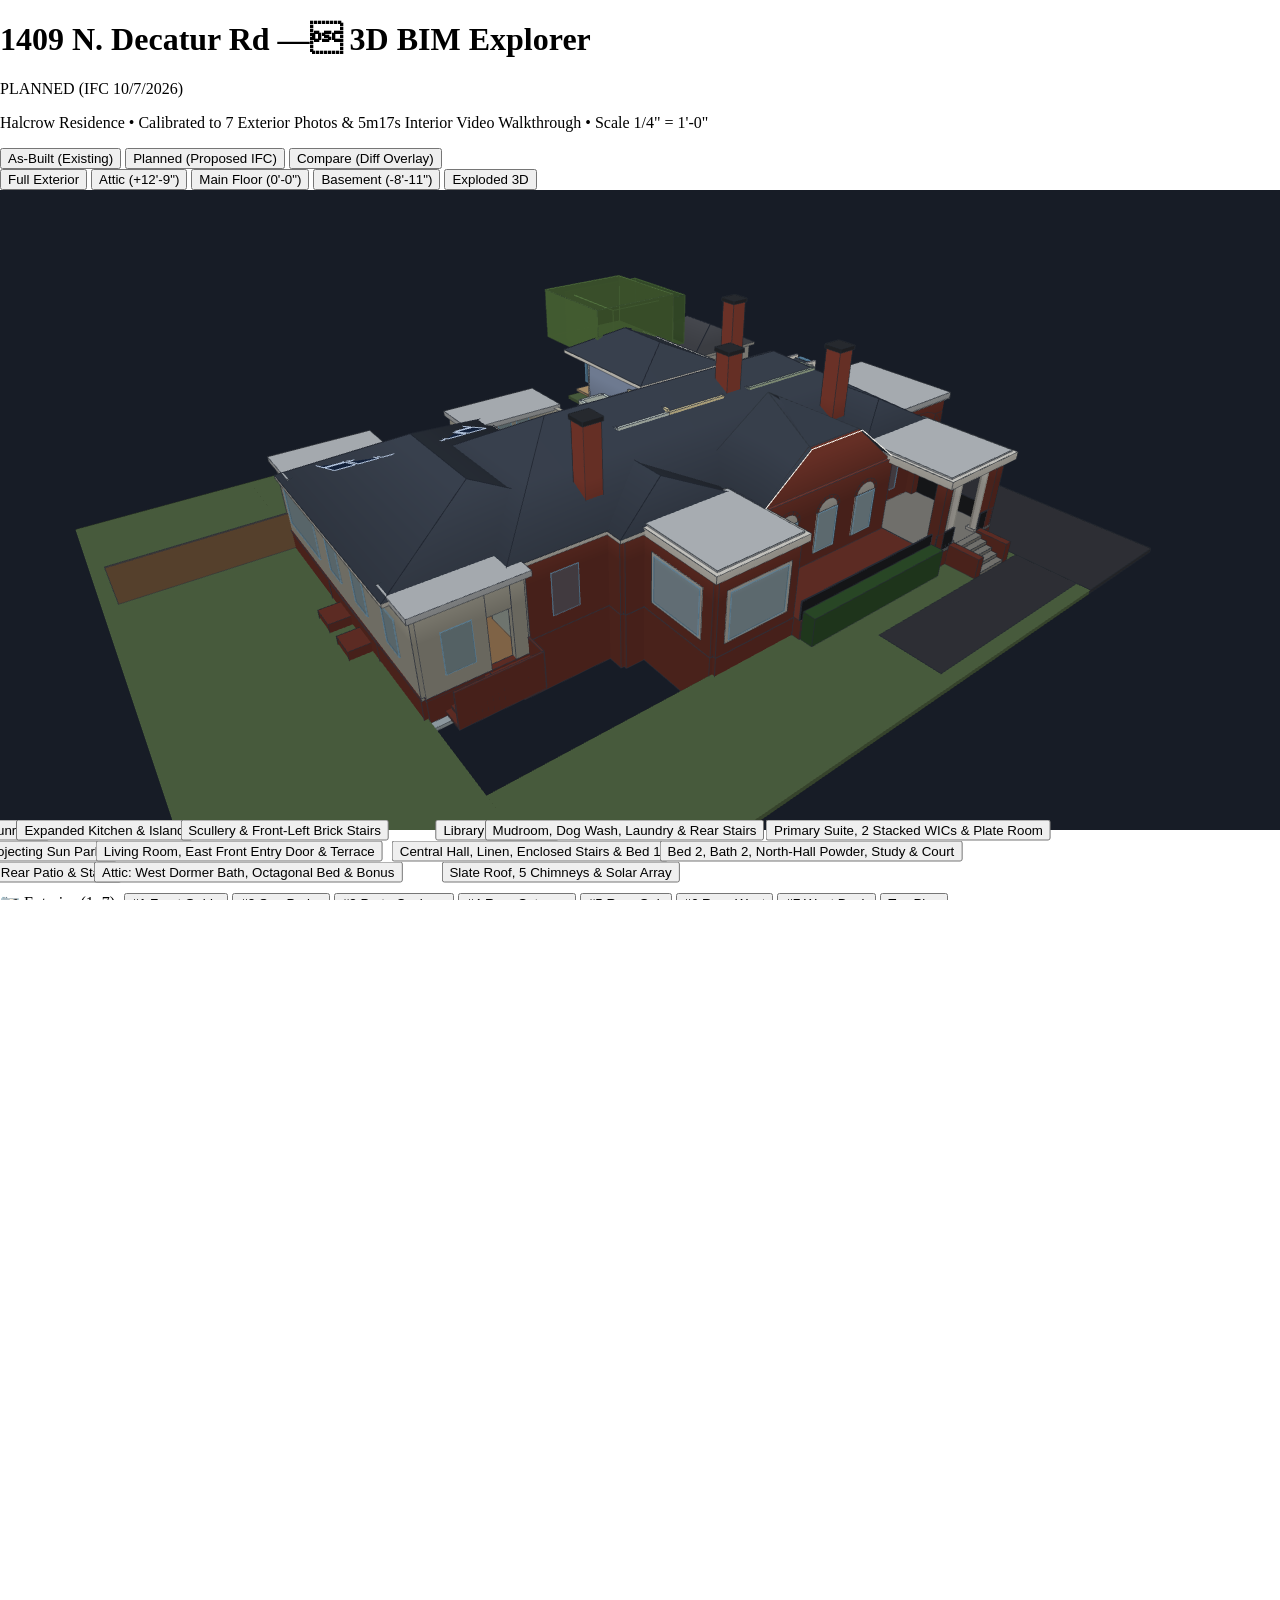
==== commit ccff91bb: "Remove demolished chimney from Planned Primary Bath, fix chimney floor penetrations, and refine Plan" ====
--- a/house/index.html
+++ b/house/index.html
@@ -522,9 +522,9 @@
       { id: 'audit2', code: 'Issue #2', title: 'Ridge Vent vs. Foamed Deck & Slate vs. Shingle', pos: [5, 21.8, -2], level: 'all', spaceId: 'roof_solar', desc: 'TRS quoted vented ridge strip over unvented open-cell foam roof deck + asphalt shingles instead of permitted slate.' },
       { id: 'audit3', code: 'Issue #3', title: '5 Isolated Unencapsulated Crawl Bays ($0 Quoted)', pos: [14, -5.5, 18], level: 'basement', spaceId: 'crawl_space_bays', desc: '2,200+ SF across 5 isolated crawl pockets lack 20-mil vapor barrier, dehumidification, and access hatches.' },
       { id: 'audit4', code: 'Issue #4', title: 'Sunken Patio Drainage & $0 Waterproofing', pos: [9, -6.5, -23], level: 'basement', spaceId: 'excavated_patio', desc: '25\'-7"×9\'-2" patio sits 8\'-11" below grade outside French doors B-01 with drainage deferred to change order & $0 waterproofing fee.' },
-      { id: 'audit5', code: 'Issue #5', title: '$250k Geothermal Oversized (12T) & Missing ERV', pos: [-9, -4.5, -2], level: 'basement', spaceId: 'basement_digout', desc: 'EcoMech quoted 11.5–12 tons (oversized for 2.5 ACH50 envelope) and omitted contractually required ERV & dehumidifiers.' },
-      { id: 'audit6', code: 'Issue #6', title: '400A SPAN Panel vs. HVAC/Water Heater Mismatch', pos: [-13, -4.5, 2], level: 'basement', spaceId: 'basement_digout', desc: 'Bray wired for 3 exterior AC condensers & 1 water heater (outdated 6/8/2026 plans) instead of 2 HPWHs, ERV, and dehumidifiers.' },
-      { id: 'audit7', code: 'Issue #7', title: 'Cramped 95 SF Utility Room & Resistance WHs', pos: [-9, -4.5, 4], level: 'basement', spaceId: 'basement_digout', desc: '9\'-5"×10\'-2" Utility Room must fit 2 HVAC units, 2 HPWHs, ERV & dehumidifier; adjacent 5\'×6\' Network Closet needs exhaust.' },
+      { id: 'audit5', code: 'Issue #5', title: '$250k Geothermal Oversized (12T) & Missing ERV', pos: [-1.5, -4.5, 0.5], level: 'basement', spaceId: 'basement_digout', desc: 'EcoMech quoted 11.5–12 tons (oversized for 2.5 ACH50 envelope) and omitted contractually required ERV & dehumidifiers.' },
+      { id: 'audit6', code: 'Issue #6', title: '400A SPAN Panel vs. HVAC/Water Heater Mismatch', pos: [-3.5, -4.5, -5.5], level: 'basement', spaceId: 'basement_digout', desc: 'Bray wired for 3 exterior AC condensers & 1 water heater (outdated 6/8/2026 plans) instead of 2 HPWHs, ERV, and dehumidifiers.' },
+      { id: 'audit7', code: 'Issue #7', title: 'Cramped 95 SF Utility Room & Resistance WHs', pos: [-1.5, -4.5, 3.2], level: 'basement', spaceId: 'basement_digout', desc: '9\'-5"×10\'-2" Utility Room must fit 2 HVAC units, 2 HPWHs, ERV & dehumidifier; adjacent 5\'×6\' Network Closet needs exhaust.' },
       { id: 'audit8', code: 'Issue #8', title: '5 Wood Stove Inserts Depressurization Risk', pos: [16, 19, 6], level: 'all', spaceId: 'living_terrace', desc: '5 Buck Stove wood inserts in a tight 2.5 ACH50 house require sealed outside combustion air & interlocked kitchen hood makeup air.' }
     ];
 
@@ -1087,16 +1087,28 @@
           mb.addWallSegment(-41.5, 19.0, -28, 19.0, -3.2, 0.4, 0.95, cBrick, 'new', yBaseOff);
           mb.addWallSegment(-28, 16.5, -28, 19.0, -3.2, 0.4, 0.95, cBrick, 'new', yBaseOff);
 
-          // Interior Basement Partitions (Sheet A-2.1: Game Room | Bonus | Utility/Network | Family | Storage/Powder | Media)
-          mb.addWallWithDoor(-28.5, -11, -28.5, 6, -8.4, -0.8, 0.5, 0.35, 0.65, 7.2, cNewWall, 'new', yBaseOff); // Game / Bonus cased opening
-          mb.addWallSegment(-6, -11, -6, 6, -8.4, -0.8, 0.5, cNewWall, 'new', yBaseOff);                         // Bonus / Utility & Network wall
-          mb.addWallWithDoor(3.5, -11, 3.5, 6, -8.4, -0.8, 0.5, 0.15, 0.35, 7.0, cNewWall, 'new', yBaseOff);     // Utility / Family wall (Door B-05)
-          mb.addWallSegment(-6, -4.5, 3.5, -4.5, -8.4, -0.8, 0.5, cNewWall, 'new', yBaseOff);                    // Network Closet (5x6) / Utility (9'-5"x10'-2")
-          mb.addWallWithDoor(21, -11, 21, 6, -8.4, -0.8, 0.5, 0.08, 0.28, 7.0, cNewWall, 'new', yBaseOff);       // Family / Media & Powder wall (Door B-02)
-          mb.addWallSegment(26, -8, 26, 4, -8.4, -0.8, 0.5, cNewWall, 'new', yBaseOff);                          // Storage (5x3) & Powder (5x6) East wall
-          mb.addWallSegment(21, -3, 26, -3, -8.4, -0.8, 0.5, cNewWall, 'new', yBaseOff);                         // Storage / Powder divider
-          mb.addWallSegment(21, -8, 26, -8, -8.4, -0.8, 0.5, cNewWall, 'new', yBaseOff);                         // Storage North wall
-          mb.addWallSegment(21, 4, 26, 4, -8.4, -0.8, 0.5, cNewWall, 'new', yBaseOff);                           // Powder South wall
+          // Interior Basement Partitions (Exact match to Sheet A-2.1: Game Room | Bonus | Network B-07 & Utility B-05 | Family B-06 | Storage B-03 & Powder B-04 | Media B-02)
+          mb.addWallWithDoor(-28.5, -11, -28.5, 6, -8.4, -0.8, 0.5, 0.22, 0.78, 7.4, cNewWall, 'new', yBaseOff); // Game / Bonus wide cased opening
+          // North Corridor (Z=-11.0 to -7.8, X=-6.0 to +3.5) connecting Bonus Room to Family Room via Door B-06:
+          mb.addWallSegment(-6.0, -7.8, -6.0, 6.0, -8.4, -0.8, 0.5, cNewWall, 'new', yBaseOff);                  // West wall of Network Closet & Utility Room (open at Z=-11..-7.8!)
+          mb.addWallWithDoor(-6.0, -7.8, -1.0, -7.8, -8.4, -0.8, 0.45, 0.12, 0.88, 7.0, cNewWall, 'new', yBaseOff); // Network Closet (5'-0"x6'-0") North wall w/ double Door B-07
+          mb.addWallSegment(-1.0, -7.8, -1.0, -3.0, -8.4, -0.8, 0.45, cNewWall, 'new', yBaseOff);                // Network Closet East wall
+          mb.addWallSegment(-6.0, -3.0, 3.5, -3.0, -8.4, -0.8, 0.45, cNewWall, 'new', yBaseOff);                 // Divider between Network Closet & Utility Room (9'-5"x10'-2")
+          mb.addWallWithDoor(3.5, -11.0, 3.5, -3.0, -8.4, -0.8, 0.5, 0.06, 0.38, 7.2, cNewWall, 'new', yBaseOff);// Door B-06 connecting Bonus/North Hall to Family Room!
+          mb.addWallWithDoor(3.5, -3.0, 3.5, 6.0, -8.4, -0.8, 0.5, 0.08, 0.38, 7.0, cNewWall, 'new', yBaseOff);  // Door B-05 into Utility Room (9'-5"x10'-2")
+          // East Family Room to Media Room Passage (Z=-11.0 to -7.5, X=21.0 to 26.0), Storage (5'x3'-6") & Powder Room (5'x6'):
+          mb.addWallWithDoor(26.0, -11.0, 26.0, -7.5, -8.4, -0.8, 0.5, 0.10, 0.90, 7.2, cNewWall, 'new', yBaseOff); // Door B-02 at East end of passage into Media Room!
+          mb.addWallWithDoor(21.0, -7.5, 26.0, -7.5, -8.4, -0.8, 0.45, 0.16, 0.84, 7.0, cNewWall, 'new', yBaseOff); // Storage North wall w/ Door B-03
+          mb.addWallSegment(21.0, -7.5, 21.0, -3.5, -8.4, -0.8, 0.45, cNewWall, 'new', yBaseOff);                // Storage West wall
+          mb.addWallSegment(21.0, -3.5, 26.0, -3.5, -8.4, -0.8, 0.45, cNewWall, 'new', yBaseOff);                // Storage / Powder divider
+          mb.addWallWithDoor(21.0, -3.5, 21.0, 4.0, -8.4, -0.8, 0.5, 0.12, 0.52, 7.0, cNewWall, 'new', yBaseOff);// Powder West wall w/ Door B-04 from Family Room
+          mb.addWallSegment(26.0, -7.5, 26.0, 4.0, -8.4, -0.8, 0.5, cNewWall, 'new', yBaseOff);                  // Storage & Powder East wall (shared w/ Media Room)
+          mb.addWallSegment(21.0, 4.0, 26.0, 4.0, -8.4, -0.8, 0.5, cNewWall, 'new', yBaseOff);                   // Powder South wall
+          mb.addWallSegment(21.0, 4.0, 21.0, 6.0, -8.4, -0.8, 0.5, cNewWall, 'new', yBaseOff);
+          // Masonry Fireplace Foundations in Front Crawl Space (Sheet A-2.1 dashed masonry piers — outside finished basement rooms!):
+          mb.addBox(-15.5, -5.2, 10.0, -12.5, 0.0, 14.5, cBrick, 'retained', yBaseOff, true);                    // Dining / Library fireplace foundation pier
+          mb.addBox(12.5, -5.2, 6.8, 20.5, 0.0, 9.8, cBrick, 'retained', yBaseOff, true);                        // Living Room fireplace foundation pier
+          mb.addBox(30.0, -5.2, 11.0, 32.8, 0.0, 15.4, cBrick, 'retained', yBaseOff, true);                      // Parlor Study fireplace foundation pier
 
           // Two Egress Window Wells on West Wall of Game Room (Sheet A-2.1 & A-2.6)
           mb.addBox(-45.0, -6.5, -7.5, -41.5, -1.5, -3.5, cBrick, 'new', yBaseOff, true);
@@ -1244,29 +1256,54 @@
             mb.addBox(-28.0, 0.1, -25.5, -26.5, 10.6, -24.0, cBrick, 'retained', yMainOff, true); // Corner Brick Pier (Photo 6)
             mb.addStairs(-16.0, -25.0, -20.5, -21.8, -2.8, 0.1, 5, 'x', cBrick, 'retained', yMainOff, false);
 
-            // AS-BUILT INTERIOR PARTITIONS (Exact match to Sheet A-1.1 & Video 00:45-01:48!):
-            // 1. Breakfast Room (X=-28 to -14, Z=6 to 16.5) & Existing Kitchen (X=-28 to -14, Z=-6 to 6)
-            mb.addWallWithDoor(-28, 6, -14, 6, 0.2, 11.2, 0.45, 0.20, 0.65, 8.0, cIntWall, 'retained', yMainOff); // Wide cased opening 50710
-            mb.addWallWithDoor(-14, -6, -14, 6, 0.2, 11.2, 0.45, 0.72, 0.94, 7.6, cIntWall, 'retained', yMainOff); // Kitchen East wall w/ door 3080 at SE corner
-            mb.addWallWithDoor(-28, -6, -14, -6, 0.2, 11.0, 0.45, 0.28, 0.48, 7.4, cIntWall, 'retained', yMainOff); // Kitchen North wall to Laundry (door 2670)
-            // 2. Laundry (X=-23.5 to -14, Z=-13.5 to -6), Rear Entry (X=-28 to -23.5, Z=-21.5 to -13.5) & Rear Bath (X=-23.5 to -14, Z=-21.5 to -13.5)
-            mb.addWallWithDoor(-28, -13.5, -14, -13.5, 0.2, 10.6, 0.4, 0.45, 0.65, 7.2, [0.88, 0.83, 0.74, wallAlpha], 'retained', yMainOff); // Laundry/Bath wall (door 2068)
-            mb.addWallSegment(-23.5, -21.5, -23.5, -13.5, 0.2, 10.6, 0.4, cIntWall, 'retained', yMainOff); // Entry / Bath divider
-            // East wall of Rear Bath & Laundry (X=-14, Z=-21.5 to -6) with door 2670 walking directly into All-Season Sunroom (Video 01:24!)
-            mb.addWallWithDoor(-14, -21.5, -14, -6, 0.2, 10.6, 0.45, 0.14, 0.34, 7.4, [0.76, 0.84, 0.76, wallAlpha], 'retained', yMainOff);
-            // 3. Existing Middle "Primary Bedroom" (Sheet A-1.1: X=-14 to 1, Z=-12 to +6, Video 01:36-01:48)
-            mb.addWallWithDoor(-14, -12, 1, -12, 0.2, 11.5, 0.45, 0.72, 0.94, 7.8, cIntWall, 'retained', yMainOff); // Opening 30811MU into All-Season Sunroom
-            mb.addWallSegment(-14, 6, -2.5, 6, 0.2, 11.5, 0.45, cIntWall, 'retained', yMainOff);                     // South wall backing Dining Room (continuous at Z=6!)
-            mb.addWallSegment(-2.5, 0, -2.5, 6, 0.2, 11.5, 0.45, cIntWall, 'retained', yMainOff);                    // Return to North Hall wall at Z=0
-            mb.addWallWithDoor(-2.5, 0, 1, 0, 0.2, 11.5, 0.45, 0.15, 0.85, 7.6, cIntWall, 'retained', yMainOff);     // Door 3070 into Central Hallway at Z=0
+            // AS-BUILT INTERIOR PARTITIONS (Exact match to Zoomed Sheet A-1.1 & Video 00:45-01:48 & 03:04!):
+            // 1. CENTRAL HALLWAY (Z=0.0 to 6.0) RUNS ALL THE WAY WEST TO THE SINGLE KITCHEN DOORWAY (Door 2670 at X=-11.5)!
+            //    - North wall of Central Hallway (Z=0.0, X=-14.0 to +1.0) is the South wall of the Existing Primary Bedroom, with Door 3070 (X=-3.8..-0.8) off the hallway!
+            mb.addWallWithDoor(-14.0, 0.0, 1.0, 0.0, 0.2, 11.5, 0.45, 0.68, 0.88, 7.8, cIntWall, 'retained', yMainOff);
+            //    - South wall of Central Hallway (Z=6.0, X=-14.0 to +3.0) is the North wall of the Dining Room, with Door 3080 (X=-13.8..-11.5) at the West end!
+            mb.addWallWithDoor(-14.0, 6.0, 3.0, 6.0, 0.2, 11.5, 0.5, 0.02, 0.16, 8.0, [0.57, 0.62, 0.53, wallAlpha], 'retained', yMainOff);
+            //    - SINGLE Doorway (Door 2670 at X=-11.5, Z=0.0 to 6.0) from the West end of the Central Hallway directly into the Kitchen! (No duplicate wall at X=-14!)
+            mb.addWallWithDoor(-11.5, 0.0, -11.5, 6.0, 0.2, 11.5, 0.45, 0.12, 0.68, 7.8, cIntWall, 'retained', yMainOff);
+
+            // 2. L-SHAPED EXISTING KITCHEN (Main area X=-28..-14, Z=-6..+6 + NW Extension X=-28..-23, Z=-12..-6; Sheet A-1.1 & Video Frames #15-#19):
+            mb.addWallWithDoor(-28, 6, -14, 6, 0.2, 11.2, 0.45, 0.20, 0.65, 8.0, cIntWall, 'retained', yMainOff);      // Wide cased opening 50710 to Breakfast
+            mb.addWallSegment(-14, -6.0, -14, 0.0, 0.2, 11.2, 0.45, cIntWall, 'retained', yMainOff);                   // Kitchen East cabinet wall (stops at Z=0.0!)
+            //    - Stepped/Chamfered North Wall of Kitchen separating Kitchen from Existing Laundry Room (Sheet A-1.1 & Video Frame #18-#19):
+            mb.addWallSegment(-20.5, -6.0, -14.0, -6.0, 0.2, 11.0, 0.45, cIntWall, 'retained', yMainOff);              // North wall behind 4-burner gas range & brick flue
+            mb.addWallSegment(-23.0, -8.5, -20.5, -6.0, 0.2, 11.0, 0.45, cIntWall, 'retained', yMainOff);              // 45-degree chamfered corner wall
+            mb.addWallWithDoor(-23.0, -12.0, -23.0, -8.5, 0.2, 11.0, 0.45, 0.12, 0.86, 7.4, cIntWall, 'retained', yMainOff); // Door 2670 from Kitchen EAST into Laundry!
+            mb.addWallWithDoor(-28.0, -12.0, -23.0, -12.0, 0.2, 11.0, 0.45, 0.15, 0.75, 7.6, cIntWall, 'retained', yMainOff);// Door 3070 from Kitchen NORTH into Rear Entry
+
+            // 3. EXISTING LAUNDRY ROOM (X=-23.0 to -14.0, Z=-13.5 to -6.0) & T/L-SHAPED MASTER/REAR BATH (X=-23.5 to -14.0, Z=-21.5 to -13.5):
+            mb.addWallSegment(-23.5, -21.5, -23.5, -12.0, 0.2, 10.6, 0.4, cIntWall, 'retained', yMainOff);             // West wall separating Rear Entry from Bath & Laundry
+            //    - North Wall of Existing Laundry (Z=-13.5, X=-23.5 to -14.0) with Door 2068 (X=-20.8..-18.4) into Master/Rear Bath! (Sheet A-1.1 & Frame #19)
+            mb.addWallWithDoor(-23.5, -13.5, -14.0, -13.5, 0.2, 10.6, 0.4, 0.28, 0.54, 7.2, [0.88, 0.83, 0.74, wallAlpha], 'retained', yMainOff);
+            //    - ON THE LEFT when walking North into Bath from Laundry: Enclosed WATER CLOSET (X=-23.5 to -20.8, Z=-17.5 to -13.5) with Door 2068 on X=-20.8!
+            mb.addWallWithDoor(-20.8, -17.5, -20.8, -13.5, 0.2, 10.6, 0.35, 0.15, 0.82, 7.2, [0.88, 0.83, 0.74, wallAlpha], 'retained', yMainOff);
+            mb.addWallSegment(-23.5, -17.5, -20.8, -17.5, 0.2, 10.6, 0.35, [0.88, 0.83, 0.74, wallAlpha], 'retained', yMainOff); // North wall of Water Closet
+            //    - ON THE RIGHT when walking North into Bath from Laundry: TUB / SHOWER ALCOVE (X=-18.4 to -14.0, Z=-17.5 to -13.5) with solid North wall at Z=-17.5!
+            mb.addWallSegment(-18.4, -17.5, -14.0, -17.5, 0.2, 10.6, 0.38, [0.88, 0.83, 0.74, wallAlpha], 'retained', yMainOff); // North wall of Shower/Tub alcove!
+            mb.addWallWithDoor(-18.4, -17.5, -18.4, -13.5, 0.2, 10.6, 0.35, 0.12, 0.88, 7.2, [0.88, 0.83, 0.74, wallAlpha], 'retained', yMainOff); // Shower opening on right of passage
+            //    - FURTHER BACK (Z=-21.5 to -17.5): SINK VANITY on the LEFT (X=-23.5..-21.4) and room TURNS RIGHT (East, X=-20.8 to -14.0) to Door 2670 (X=-14.0, Z=-20.8..-18.0)!
+            mb.addWallWithDoor(-14.0, -21.5, -14.0, -6.0, 0.2, 10.6, 0.45, 0.05, 0.23, 7.4, [0.76, 0.84, 0.76, wallAlpha], 'retained', yMainOff);
+            // 4. North Wall of Existing Primary Bedroom (Z=-12.0, X=-14.0 to +1.0) with Opening 30811MU into All-Season Sunroom
+            mb.addWallWithDoor(-14.0, -12.0, 1.0, -12.0, 0.2, 11.5, 0.45, 0.72, 0.94, 7.8, cIntWall, 'retained', yMainOff);
             if (state.showFurniture) {
-              // Existing Kitchen Cabinets & North-Wall 4-Burner Range beside Exposed Brick Chimney Column (Sheet A-1.1 & Video Frame #17)
-              mb.addBox(-16.0, 0.2, -5.5, -14.2, 3.0, 3.5, [0.72, 0.52, 0.32, 1.0], 'retained', yMainOff, true);  // East oak cabinets
-              mb.addBox(-27.8, 0.2, -5.5, -25.8, 3.0, 2.5, [0.72, 0.52, 0.32, 1.0], 'retained', yMainOff, true);  // West oak cabinets
-              mb.addBox(-20.2, 0.2, -5.8, -16.8, 3.1, -3.6, [0.76, 0.78, 0.80, 1.0], 'retained', yMainOff, true); // 4-burner range on North wall (Sheet A-1.1)
-              // Old Beige Tiled Tub in Rear Bath (Sheet A-1.1 & Video Frame #21)
-              mb.addBox(-18.5, 0.2, -16.5, -14.3, 2.2, -13.8, [0.92, 0.89, 0.82, 1.0], 'retained', yMainOff, true);
-              // White Wall Shelving in Existing Middle Primary Bedroom (Video Frames #26-#27)
+              // Existing Kitchen East Oak Cabinets (Z=-5.5 to +1.2, with L-return at South end per Sheet A-1.1!), North-Wall 4-Burner Range, West Counters & Fridge
+              mb.addBox(-16.0, 0.2, -4.2, -14.2, 3.0, 1.2, [0.72, 0.52, 0.32, 1.0], 'retained', yMainOff, true);   // East oak base cabinets
+              mb.addBox(-14.2, 0.2, 0.2, -11.7, 3.0, 1.6, [0.72, 0.52, 0.32, 1.0], 'retained', yMainOff, true);    // SE corner cabinet return next to Door 2670 (Sheet A-1.1!)
+              mb.addBox(-15.6, 5.2, -4.2, -14.2, 9.2, 1.2, [0.72, 0.52, 0.32, 1.0], 'retained', yMainOff, true);   // East oak wall cabinets (Frame #15)
+              mb.addBox(-20.2, 0.2, -5.8, -16.8, 3.1, -3.6, [0.76, 0.78, 0.80, 1.0], 'retained', yMainOff, true);  // 4-burner gas range on North wall (Frame #15)
+              mb.addBox(-27.8, 0.2, -6.0, -25.8, 3.0, 1.5, [0.72, 0.52, 0.32, 1.0], 'retained', yMainOff, true);   // West counter & dishwasher
+              mb.addBox(-27.8, 0.2, -9.2, -25.2, 6.2, -6.2, [0.74, 0.76, 0.79, 1.0], 'retained', yMainOff, true);  // Stainless Refrigerator in NW Kitchen extension (Frame #18)
+              // Master/Rear Bath Fixtures matching Sheet A-1.1 & Video Frames #19-#21:
+              //   - Right side (X=-18.2 to -14.2, Z=-17.3 to -13.7): Beige Tiled Tub/Shower!
+              mb.addBox(-18.2, 0.2, -17.3, -14.2, 2.3, -13.7, [0.92, 0.89, 0.82, 1.0], 'retained', yMainOff, true);
+              //   - Left side (X=-22.8 to -21.2, Z=-17.3 to -15.5): Toilet inside Water Closet!
+              mb.addBox(-22.8, 0.2, -17.3, -21.2, 2.4, -15.5, cTrimWhite, 'retained', yMainOff, true);
+              //   - Further back on Left (X=-23.3 to -21.4, Z=-21.2 to -17.8): Sink Vanity on West wall! (Video Frame #21 & Sheet A-1.1)
+              mb.addBox(-23.3, 0.2, -21.2, -21.4, 2.9, -17.8, cTrimWhite, 'retained', yMainOff, true);
+              // White Wall Shelving in Existing Primary Bedroom (Video Frames #26-#27)
               mb.addBox(-0.6, 2.5, -8.5, 0.8, 7.8, -1.0, cTrimWhite, 'retained', yMainOff, true);
             }
           }
@@ -1276,14 +1313,17 @@
         // PLANNED WEST & REAR ADDITION + PRIMARY SUITE SPLIT (Sheet A-2.2 & A-2.0 Renders)
         // ====================================================================
         if (isPlanned) {
-          // Planned Floor Finishes: Checkerboard Tile in Sunroom/Mudroom/Laundry, Oak in Kitchen/Scullery/Primary Bed, Marble in Primary Bath
+          // Planned Floor Finishes: Checkerboard Tile in Sunroom/Mudroom/Laundry, Oak in Kitchen/Scullery/Primary Bed, Marble in Primary Bath & Shower
           mb.addBox(-41.5, -0.2, -27.5, -28, 0.22, -11, cChecker, 'new', yMainOff, true);     // New Sunroom (12'-0" x 16'-4")
           mb.addBox(-28, -0.2, -21.5, -14, 0.22, -11, cChecker, 'modified', yMainOff, true);  // Recessed Mudroom & Laundry
-          mb.addBox(-41.5, -0.2, -11, -18.5, 0.22, 6, cOak, 'new', yMainOff, true);           // Expanded Kitchen (18'-8" x 23'-6")
+          mb.addBox(-41.5, -0.2, -11, -18.5, 0.22, 6, cOak, 'new', yMainOff, false);          // Expanded Kitchen (18'-8" x 23'-6")
           mb.addBox(-41.5, -0.2, 6, -28, 0.22, 19.0, cOak, 'new', yMainOff, true);            // Scullery (12'-0" x 13'-4")
-          mb.addBox(-14, -0.2, -27.5, 1, 0.22, -12, cOak, 'new', yMainOff, true);             // Primary Bedroom (14'-11" x 16'-1")
-          mb.addBox(-18.5, -0.2, -12, -10.5, 0.24, 1.0, cMarble, 'modified', yMainOff, true); // Primary Bath (8'-0" x 18'-0")
-          mb.addBox(-10.5, -0.2, -12, -2.5, 0.23, 1.0, cOak, 'modified', yMainOff, true);     // Dual Walk-In Closets (11'-0" x 7'-2" each)
+          mb.addBox(-14, -0.2, -27.5, 1, 0.22, -11, cOak, 'new', yMainOff, true);             // Primary Bedroom (14'-11" x 16'-1")
+          mb.addBox(-18.5, -0.2, -11, -10.5, 0.24, 1.0, cMarble, 'modified', yMainOff, false);// Primary Bath (8'-0" x 18'-0")
+          mb.addBox(-23.0, -0.2, -5.5, -18.5, 0.24, -0.3, cMarble, 'new', yMainOff, false);   // Primary Bath Walk-In Shower Alcove (5'-0" x 5'-1.5")
+          mb.addBox(-10.5, -0.2, -11, -7.5, 0.24, -8.0, cMarble, 'modified', yMainOff, false);// Primary Bath NE Alcove outside Toilet Room
+          mb.addBox(-7.5, -0.2, -11, -2.5, 0.24, -8.0, cMarble, 'new', yMainOff, false);      // Enclosed Toilet Room (5'-0" x 3'-0")
+          mb.addBox(-10.5, -0.2, -8.0, -2.5, 0.23, 1.0, cOak, 'modified', yMainOff, false);   // Dual Walk-In Closets (11'-0" x 7'-2" each)
 
           // Addition Exterior Board-and-Batten & Brick Walls (Sheets A-2.0, A-2.2, A-2.5, A-2.6 — starting at Y=0.0 so zero gap above foundation!)
           mb.addWallSegment(-41.5, -27.5, -41.5, 19.0, 0.0, 11.96, 0.85, cAdditionSiding, 'new', yMainOff); // West addition wall
@@ -1307,55 +1347,84 @@
           mb.addWallSegment(-39.5, 22.8, -28.0, 22.8, -2.75, 2.8, 0.25, cBrick, 'new', yMainOff);           // South brick cheek wall + iron rail (open at West X=-39.5!)
           mb.addWallSegment(-28.0, 16.5, -28.0, 22.8, -2.75, 2.8, 0.25, cBrick, 'new', yMainOff);           // East brick cheek wall
 
-          // Sunroom, Kitchen & Primary Bedroom Window Bands (Sheets A-2.0, A-2.2, A-2.6)
-          mb.addBox(-42.0, 2.5, -25.5, -41.0, 8.8, -13.0, cGlass, 'new', yMainOff, true);
-          mb.addBox(-39.5, 2.5, -28.0, -30.0, 8.8, -27.0, cGlass, 'new', yMainOff, true);
-          mb.addBox(-42.0, 3.2, -8.5, -41.0, 8.8, -4.5, cGlass, 'new', yMainOff, true); // Kitchen window N of range
-          mb.addBox(-42.0, 3.2, 0.5, -41.0, 8.8, 4.5, cGlass, 'new', yMainOff, true);   // Kitchen window S of range
+          // Sunroom, Kitchen, Scullery, Laundry & Primary Bedroom Window Bands (Sheets A-2.0, A-2.2, A-2.6)
+          mb.addBox(-42.0, 2.5, -25.5, -41.0, 8.8, -13.0, cGlass, 'new', yMainOff, true); // Sunroom West windows
+          mb.addBox(-39.5, 2.5, -28.0, -30.0, 8.8, -27.0, cGlass, 'new', yMainOff, true); // Sunroom North windows
+          mb.addBox(-28.5, 2.5, -26.2, -27.5, 8.8, -22.8, cGlass, 'new', yMainOff, true); // Sunroom East window (Tag D)
+          mb.addBox(-20.8, 3.2, -22.0, -16.2, 8.6, -21.0, cGlass, 'new', yMainOff, true); // Laundry North twin windows (Tag D)
+          mb.addBox(-42.0, 3.2, -8.5, -41.0, 8.8, -4.5, cGlass, 'new', yMainOff, true);   // Kitchen window N of range (Tag C)
+          mb.addBox(-42.0, 3.2, 0.5, -41.0, 8.8, 4.5, cGlass, 'new', yMainOff, true);     // Kitchen window S of range (Tag C)
+          mb.addBox(-42.0, 3.2, 10.5, -41.0, 8.6, 14.2, cGlass, 'new', yMainOff, true);   // Scullery West window over sink (Tag B)
+          mb.addBox(-38.8, 2.6, 18.5, -35.0, 8.6, 19.5, cGlass, 'new', yMainOff, true);   // Scullery South front window (Tag A)
           for (const sx of [-11.8, -8.3, -4.8, -1.3]) {
             mb.addBox(sx - 1.2, 2.0, -28.0, sx + 1.2, 8.6, -27.0, cGlass, 'retained', yMainOff, true);
           }
 
-          // Planned Interior Partitions on Main Floor (Exact match to Sheet A-2.2 & Video 01:38!):
+          // Planned Interior Partitions on Main Floor (Exact match to Zoomed Sheet A-2.2!):
           mb.addWallWithDoor(-41.5, -11, -28, -11, 0.2, 11.5, 0.5, 0.15, 0.85, 8.0, cNewWall, 'new', yMainOff);      // Sunroom / Kitchen wall (French doors M-05, M-06)
           mb.addWallWithDoor(-28, -21.5, -28, -11, 0.2, 11.0, 0.5, 0.35, 0.65, 7.8, cNewWall, 'new', yMainOff);      // Sunroom / Mudroom wall
           mb.addWallWithDoor(-21.5, -21.5, -21.5, -11, 0.2, 11.0, 0.45, 0.35, 0.65, 7.8, cNewWall, 'new', yMainOff); // Mudroom (6'-6"x10') / Laundry (8'x10') divider (Door M-08)
-          mb.addWallWithDoor(-28, -11, -14, -11, 0.2, 11.5, 0.5, 0.12, 0.34, 8.0, cNewWall, 'new', yMainOff);        // Mudroom to Kitchen cased opening (3'-0"x8'-0" C.O.)
+          mb.addWallWithDoor(-28, -11, -21.5, -11, 0.2, 11.5, 0.5, 0.15, 0.62, 8.0, cNewWall, 'new', yMainOff);      // Kitchen to Mudroom cased opening (3'-0"x8'-0" C.O.)
+          mb.addWallWithDoor(-21.5, -11, -14, -11, 0.2, 11.5, 0.5, 0.58, 0.92, 8.0, cNewWall, 'new', yMainOff);      // Laundry to Primary Bath Door M-09 (Sheet A-2.2!)
           mb.addWallSegment(-14, -21.5, -14, -11, 0.2, 11.5, 0.5, cNewWall, 'new', yMainOff);                        // Laundry / Primary Bedroom wall
-          mb.addWallWithDoor(-41.5, 6, -28, 6, 0.2, 11.5, 0.5, 0.15, 0.38, 8.0, cNewWall, 'new', yMainOff);          // Kitchen / Scullery wall (Door M-02)
+          mb.addWallWithDoor(-41.5, 6, -28, 6, 0.2, 11.5, 0.5, 0.08, 0.30, 8.0, cNewWall, 'new', yMainOff);          // Kitchen / Scullery wall (Door M-02 at West end)
           mb.addWallWithDoor(-28, 6, -28, 16.5, 0.2, 11.5, 0.5, 0.15, 0.42, 8.0, cNewWall, 'new', yMainOff);         // Scullery / Library Bar wall
-          mb.addWallWithDoor(-28, 6, -14, 6, 0.2, 11.5, 0.5, 0.48, 0.74, 8.0, cNewWall, 'modified', yMainOff);       // Kitchen / Library Bar door (M-03)
-
-          // MIDDLE ROOM SPLIT + PLATE / SILVER ROOM (Exact alignment along Z=6.0 and Z=0.0 per Sheet A-2.2 & Video 01:38!):
-          // 1. Primary Bedroom South wall (Z=-12, X=-14 to 1) with Door M-10 at East end into Private Primary Hallway (X=-2.5 to 1)
-          mb.addWallWithDoor(-14, -12, 1, -12, 0.2, 11.5, 0.5, 0.76, 0.95, 8.0, cNewWall, 'new', yMainOff);
-          // 2. Private Primary Hallway West wall (X=-2.5, Z=-12 to +1.0) separating Hallway from the Two Stacked Walk-In Closets!
-          mb.addWallWithDoor(-2.5, -12, -2.5, 1.0, 0.2, 11.5, 0.45, 0.18, 0.82, 8.0, cNewWall, 'new', yMainOff);
-          // 3. Two Stacked Walk-In Closets (11'-0" x 7'-2" each, X=-10.5 to -2.5, Z=-9.0 to -4.0 and Z=-4.0 to +1.0) + Toilet Room (X=-10.5 to -5.5, Z=-12 to -9)
-          mb.addWallSegment(-10.5, -9.0, -2.5, -9.0, 0.2, 11.5, 0.45, cNewWall, 'new', yMainOff);
-          mb.addWallSegment(-5.5, -12.0, -5.5, -9.0, 0.2, 11.5, 0.45, cNewWall, 'new', yMainOff);
-          mb.addWallSegment(-10.5, -4.0, -2.5, -4.0, 0.2, 11.5, 0.45, cNewWall, 'new', yMainOff);
-          mb.addWallWithDoor(-10.5, -12, -10.5, 1.0, 0.2, 11.5, 0.45, 0.25, 0.78, 8.0, cNewWall, 'new', yMainOff); // Wall between Primary Bath & WICs
-          // 4. Primary Bath West wall (X=-18.5, Z=-11 to +1.0) & Beverage/Coffee Station alcove (X=-20.5 to -18.5, Z=-11 to -3.5)
-          mb.addWallSegment(-18.5, -11, -18.5, 1.0, 0.2, 11.5, 0.5, cNewWall, 'new', yMainOff);
-          mb.addWallSegment(-18.5, 1.0, -2.5, 1.0, 0.2, 11.5, 0.45, cNewWall, 'new', yMainOff); // North wall of Plate/Silver Room & Kitchen Fridge wall
-          // 5. Plate / Silver Room (10'-11" x 5'-0", X=-14.0 to -2.5, Z=1.0 to 6.0 — flush with Dining North wall at Z=6.0!)
-          mb.addWallWithDoor(-14.0, 1.0, -14.0, 6.0, 0.2, 11.5, 0.45, 0.22, 0.78, 8.0, cNewWall, 'new', yMainOff);   // West 2'-6"x8'-0" C.O. to Kitchen/Library
+          mb.addWallWithDoor(-28, 6, -14, 6, 0.2, 11.5, 0.5, 0.40, 0.64, 8.0, cNewWall, 'modified', yMainOff);       // Kitchen / Library Bar door (M-03)
+
+          // PRIMARY SUITE + PRIMARY BATH + WALK-IN SHOWER + 2 WALK-IN CLOSETS + PLATE / SILVER ROOM (Exact match to Zoomed Sheet A-2.2!):
+          // 1. Primary Bedroom South wall (Z=-11.0, X=-14.0 to -2.5):
+          //    - Door M-10 (X=-12.8..-10.0) opens directly from Primary Bedroom into Primary Bath!
+          //    - At the East end (X=-2.5 to +1.0), the 3'-2.5" Private Primary Hallway opens directly into Primary Bedroom!
+          mb.addWallWithDoor(-14.0, -11.0, -2.5, -11.0, 0.2, 11.5, 0.5, 0.10, 0.35, 8.0, cNewWall, 'new', yMainOff); // Door M-10 into Primary Bath!
+          // 2. Private Primary Hallway (3'-2.5" wide, X=-2.5 to +1.0, Z=-11.0 to 0.0):
+          //    - Door EXIST./RELOC. at South end (Z=0.0, X=-2.5 to +1.0) off the Central Hallway!
+          //    - Solid West wall at X=-2.5 (Z=-11.0 to +1.0) backing the Toilet Room and both Walk-In Closets!
+          mb.addWallWithDoor(-2.5, 0.0, 1.0, 0.0, 0.2, 11.5, 0.45, 0.15, 0.85, 8.0, cNewWall, 'modified', yMainOff);
+          mb.addWallSegment(-2.5, -11.0, -2.5, 1.0, 0.2, 11.5, 0.45, cNewWall, 'new', yMainOff);
+          // 3. Enclosed Toilet Room (5'-0" x 3'-0", X=-7.5 to -2.5, Z=-11.0 to -8.0) with Door on West wall (X=-7.5) from Primary Bath NE alcove:
+          mb.addWallWithDoor(-7.5, -11.0, -7.5, -8.0, 0.2, 11.5, 0.4, 0.12, 0.88, 7.6, cNewWall, 'new', yMainOff);   // Toilet Room West door
+          mb.addWallSegment(-10.5, -8.0, -2.5, -8.0, 0.2, 11.5, 0.45, cNewWall, 'new', yMainOff);                    // South wall of Toilet Room / North wall of WIC #1
+          // 4. Two Stacked Walk-In Closets (11'-0" x 7'-2" each, X=-10.5 to -2.5, Z=-8.0 to -3.5 and Z=-3.5 to +1.0):
+          //    - Both WIC doors open WEST (at X=-10.5) into Primary Bath, flanking the Freestanding Soaking Tub!
+          mb.addWallSegment(-10.5, -3.5, -2.5, -3.5, 0.2, 11.5, 0.45, cNewWall, 'new', yMainOff);                    // Divider between North WIC & South WIC
+          mb.addWallWithDoor(-10.5, -8.0, -10.5, -3.5, 0.2, 11.5, 0.45, 0.06, 0.56, 7.8, cNewWall, 'new', yMainOff); // North WIC Door from Primary Bath
+          mb.addWallWithDoor(-10.5, -3.5, -10.5, 1.0, 0.2, 11.5, 0.45, 0.44, 0.94, 7.8, cNewWall, 'new', yMainOff);  // South WIC Door from Primary Bath
+          // 5. Primary Bath West Wall (X=-18.5, Z=-11.0 to +1.0) & Projecting 5'-0"x5'-1.5" Walk-In Shower Alcove (X=-23.0 to -18.5, Z=-5.5 to -0.3):
+          mb.addWallSegment(-18.5, -11.0, -18.5, -5.5, 0.2, 11.5, 0.45, cNewWall, 'new', yMainOff);                  // West wall behind North Vanity & Coffee Station
+          mb.addWallSegment(-20.8, -11.0, -20.8, -5.5, 0.2, 11.5, 0.35, cNewWall, 'new', yMainOff);                  // Back of recessed Bev/Coffee/Fridge Station
+          mb.addWallSegment(-23.0, -5.5, -18.5, -5.5, 0.2, 11.5, 0.45, cNewWall, 'new', yMainOff);                   // Walk-In Shower North wall
+          mb.addWallSegment(-23.0, -5.5, -23.0, -0.3, 0.2, 11.5, 0.45, cNewWall, 'new', yMainOff);                   // Walk-In Shower West wall
+          mb.addWallSegment(-23.0, -0.3, -18.5, -0.3, 0.2, 11.5, 0.45, cNewWall, 'new', yMainOff);                   // Walk-In Shower South wall
+          mb.addWallSegment(-18.5, -0.3, -18.5, 1.0, 0.2, 11.5, 0.45, cNewWall, 'new', yMainOff);                    // West wall behind South Vanity
+          mb.addWallSegment(-18.5, 1.0, -2.5, 1.0, 0.2, 11.5, 0.45, cNewWall, 'new', yMainOff);                      // South wall of Primary Bath & South WIC
+          // 6. Plate / Silver Room (10'-11" x 5'-0", X=-14.0 to -2.5, Z=1.0 to 6.0 — flush with Dining North wall at Z=6.0!):
+          mb.addWallWithDoor(-14.0, 1.0, -14.0, 6.0, 0.2, 11.5, 0.45, 0.22, 0.78, 8.0, cNewWall, 'new', yMainOff);   // West 2'-6"x8'-0" C.O. to Kitchen/Library vestibule
           mb.addWallWithDoor(-2.5, 1.0, -2.5, 6.0, 0.2, 11.5, 0.45, 0.22, 0.78, 8.0, cNewWall, 'new', yMainOff);     // East 2'-6"x8'-0" C.O. to Central Hallway
-          mb.addWallWithDoor(-14.0, 6.0, -2.5, 6.0, 0.2, 11.5, 0.5, 0.22, 0.52, 8.0, cNewWall, 'modified', yMainOff);// South wall to Dining Room (Door M-04)
+          mb.addWallWithDoor(-14.0, 6.0, -2.5, 6.0, 0.2, 11.5, 0.5, 0.18, 0.44, 8.0, cNewWall, 'modified', yMainOff);// South wall to Dining Room (Door M-04)
 
           if (state.showFurniture) {
-            // Kitchen 64"x120" Curved Oak Island + Soapstone Top + Range/Hood + Bev/Coffee Station (Sheet A-2.2)
+            // Kitchen 64"x120" Curved Oak Island + Soapstone Top + Range/Hood + Fridge + Bev/Coffee Station (Sheet A-2.2)
             mb.addBox(-36.0, 0.2, -6.5, -30.6, 3.1, 3.5, cOak, 'new', yMainOff, true);
             mb.addBox(-36.3, 3.1, -6.8, -30.3, 3.35, 3.8, [0.18, 0.21, 0.23, 1.0], 'new', yMainOff, true);
             mb.addBox(-41.0, 0.2, -10.2, -38.8, 3.1, 5.2, [0.58, 0.66, 0.58, 1.0], 'new', yMainOff, true);
             mb.addBox(-41.0, 6.2, -3.8, -39.0, 10.5, 0.2, [0.26, 0.27, 0.29, 1.0], 'new', yMainOff, true);
-            mb.addBox(-20.5, 0.2, -10.5, -18.6, 7.8, -3.5, cOak, 'new', yMainOff, true); // Beverage Fridge / Coffee Station
+            mb.addBox(-38.0, 0.2, 4.0, -29.2, 7.8, 5.8, cOak, 'new', yMainOff, true);       // South Kitchen Fridge & Pantry wall
+            mb.addBox(-20.6, 0.2, -10.8, -18.7, 7.8, -5.6, cOak, 'new', yMainOff, true);    // Beverage Fridge / Coffee Station
             // Library / Snug Bar Deep Green Built-In Bar & Bookcases (X=-27.8 to -25.5, Z=7 to 15.5)
             mb.addBox(-27.6, 0.2, 7.0, -25.4, 9.5, 15.5, [0.12, 0.38, 0.30, 1.0], 'modified', yMainOff, true);
-            // Primary Bath Freestanding Tub, Arched Shower & Dual Stained Vanities (Sheet A-2.2)
-            mb.addBox(-17.8, 0.2, -5.8, -15.2, 2.4, -0.5, [0.97, 0.97, 0.99, 1.0], 'new', yMainOff, true);
-            mb.addBox(-13.0, 0.2, -8.5, -10.7, 3.0, 0.5, [0.52, 0.38, 0.26, 1.0], 'new', yMainOff, true);
+            // Primary Bath Fixtures (Exact match to Sheet A-2.2!):
+            //   - Dual Stained Vanities on West wall (North Vanity Z=-10.8..-5.8, South Vanity Z=-0.2..+0.8)
+            mb.addBox(-18.3, 0.2, -10.8, -16.3, 3.0, -5.8, [0.52, 0.38, 0.26, 1.0], 'new', yMainOff, true);
+            mb.addBox(-18.3, 0.2, -0.2, -16.3, 3.0, 0.8, [0.52, 0.38, 0.26, 1.0], 'new', yMainOff, true);
+            //   - Frameless Glass Shower Enclosure across East side of 5'x5'-1.5" Walk-In Shower (X=-18.5, Z=-5.5..-0.3)
+            mb.addBox(-18.6, 0.2, -5.4, -18.3, 8.2, -0.4, cGlass, 'new', yMainOff, true);
+            //   - Freestanding Oval Soaking Tub centered along East wall (X=-13.2..-10.8, Z=-5.5..-1.2)
+            mb.addBox(-13.2, 0.2, -5.5, -10.8, 2.4, -1.2, [0.97, 0.97, 0.99, 1.0], 'new', yMainOff, true);
+            //   - Toilet inside Enclosed Toilet Room (X=-5.2..-3.0, Z=-10.5..-8.6)
+            mb.addBox(-5.2, 0.2, -10.5, -3.0, 2.4, -8.6, cTrimWhite, 'new', yMainOff, true);
+            //   - Plate / Silver Room Built-in Cabinetry (X=-13.5..-3.0 along Z=1.2..2.2 and X=-9.0..-3.0 along Z=4.8..5.8)
+            mb.addBox(-13.5, 0.2, 1.2, -3.0, 8.5, 2.1, cOak, 'new', yMainOff, true);
+            mb.addBox(-9.0, 0.2, 4.9, -3.0, 8.5, 5.8, cOak, 'new', yMainOff, true);
           }
         }
 
@@ -1426,8 +1495,8 @@
         const cLilacBath  = [0.68, 0.63, 0.78, wallAlpha]; // Lilac/subway-tile Bath 2 walls (Video 02:06)
         const cLimeBed2   = [0.67, 0.76, 0.44, wallAlpha]; // Lime-green Bedroom 2 walls (Video 02:14)
 
-        // 1. South Wall of Central Spine Hallway (Z=6, continuous from X=-2.5 to 44) with French Doors into Dining, Living & Den/Study:
-        mb.addWallWithDoor(-2.5, 6, 3, 6, 0.2, 11.5, 0.5, 0.20, 0.80, 8.2, cDiningSage, 'retained', yMainOff); // Dining Hall French door
+        // 1. South Wall of Central Spine Hallway (Z=6, continuous from X=-2.5 to 44; solid from X=-2.5 to +3.0 per Sheets A-1.1 & A-2.2):
+        mb.addWallSegment(-2.5, 6, 3, 6, 0.2, 11.5, 0.5, cDiningSage, 'retained', yMainOff);
         // Living Room North Wall (X=3 to 30, Z=6) with TWIN 15-lite French doors (5080) flanking the Central Fireplace! (Sheet A-1.1 & Video Frame #04)
         mb.addWallWithDoor(3, 6, 14, 6, 0.2, 11.5, 0.55, 0.32, 0.76, 8.2, cLivingBlue, 'retained', yMainOff);
         mb.addWallSegment(14, 6, 19, 6, 0.2, 11.5, 0.65, cLivingBlue, 'retained', yMainOff);
@@ -1443,8 +1512,8 @@
         mb.addWallWithDoor(-10.5, 19.5, 3, 19.5, 0.2, 11.5, 0.55, 0.28, 0.72, 8.2, cDiningSage, 'retained', yMainOff);
         // Wide 8'-0" Cased Opening (8080) between Living Room & Dining Room at X=3 (Z=6 to 19.5, Sheet A-1.1 & Video Frame #06)
         mb.addWallWithDoor(3, 6, 3, 19.5, 0.2, 11.5, 0.55, 0.28, 0.78, 8.5, cLivingBlue, 'retained', yMainOff);
-        // Partition between Dining Room & Breakfast Room / Library Bar at X=-14 (Z=6 to 16.5, Sheet A-1.1 & A-2.2) with Door at North end (Z=8.5..11.2)
-        mb.addWallWithDoor(-14, 6, -14, 16.5, 0.2, 11.5, 0.5, 0.22, 0.48, 7.8, cDiningSage, 'retained', yMainOff);
+        // Partition between Dining Room & Breakfast Room / Library Bar at X=-14 (Z=6 to 16.5, Sheet A-1.1 & A-2.2) with Door 2680 at North end (Z=6.3..8.9)
+        mb.addWallWithDoor(-14, 6, -14, 16.5, 0.2, 11.5, 0.5, 0.04, 0.28, 7.8, cDiningSage, 'retained', yMainOff);
         // Solid Interior Wall between Living Room & Hunter-Green Den/Study at X=30 (Z=6 to 20.5, Sheet A-1.1 & A-2.2 — Study is entered from North Entry!)
         mb.addWallSegment(30, 6, 30, 20.5, 0.2, 11.5, 0.55, cStudyGreen, 'retained', yMainOff);
 
@@ -1466,15 +1535,23 @@
 
         // 4. CONTINUOUS JACK-AND-JILL ENFILADE + POWDER ROOM ON NORTH SIDE OF HALL (Sheets A-1.1 & A-2.2 + Video 01:48-03:05!):
         // Bath 1 (6'-0" x 6'-8", X=1 to 7, Z=-14 to -6.5) & Walk-In Closet / Reach-In Closets (X=1 to 7, Z=-6.5 to -2.2)
-        mb.addWallWithDoor(1, -14, 1, 0, 0.2, 11.5, 0.5, 0.25, 0.45, 7.6, cIntWall, 'retained', yMainOff);    // West wall of Bath 1 / Closet
-        mb.addWallWithDoor(7, -14, 7, -6.5, 0.2, 11.5, 0.45, 0.15, 0.48, 7.6, cIntWall, 'modified', yMainOff);// East wall of Bath 1 into Bed 1 (Door M-12)
-        mb.addWallWithDoor(7, -6.5, 7, -2.2, 0.2, 11.5, 0.45, 0.18, 0.76, 7.6, cIntWall, 'modified', yMainOff);// East wall of Walk-In Closet into Bed 1 (Door M-13)
-        mb.addWallSegment(1, -6.5, 7, -6.5, 0.2, 11.5, 0.45, cIntWall, 'modified', yMainOff);                 // Divider between Bath 1 & WIC
         if (isAsBuilt) {
-          mb.addWallSegment(4.0, -6.5, 4.0, -2.2, 0.2, 11.5, 0.35, cIntWall, 'retained', yMainOff);           // Divider between the 2 reach-in closets on A-1.1
-        }
+          mb.addWallWithDoor(1, -14, 1, -6.5, 0.2, 11.5, 0.5, 0.35, 0.72, 7.6, cIntWall, 'retained', yMainOff);  // As-Built West Jack-and-Jill door into Bath 1
+          mb.addWallWithDoor(1, -6.5, 1, -2.2, 0.2, 11.5, 0.5, 0.18, 0.78, 7.6, cIntWall, 'retained', yMainOff); // As-Built West closet door into Primary Bedroom
+          mb.addWallSegment(1, -2.2, 1, 0, 0.2, 11.5, 0.5, cIntWall, 'retained', yMainOff);
+          mb.addWallSegment(4.0, -6.5, 4.0, -2.2, 0.2, 11.5, 0.35, cIntWall, 'retained', yMainOff);              // Divider between the 2 reach-in closets on A-1.1
+        } else {
+          mb.addWallSegment(1, -14, 1, 0, 0.2, 11.5, 0.5, cNewWall, 'modified', yMainOff);                       // Planned: solid wall separating Primary Hall from Bath 1 & WIC
+        }
+        mb.addWallWithDoor(7, -14, 7, -6.5, 0.2, 11.5, 0.45, 0.15, 0.48, 7.6, cIntWall, 'modified', yMainOff);   // East wall of Bath 1 into Bed 1
+        mb.addWallWithDoor(7, -6.5, 7, -2.2, 0.2, 11.5, 0.45, 0.18, 0.76, 7.6, cIntWall, 'modified', yMainOff);  // East wall of Walk-In Closet into Bed 1
+        mb.addWallSegment(1, -6.5, 7, -6.5, 0.2, 11.5, 0.45, cIntWall, 'modified', yMainOff);                    // Divider between Bath 1 Shower & WIC
         // Lilac/Subway-Tile Bath 2 (5'-11" x 8'-4", X=21 to 27, Z=-14 to -4.5, Video Frames #32-#34)
-        mb.addWallWithDoor(21, -14, 21, -4.5, 0.2, 11.5, 0.45, 0.45, 0.75, 7.6, cLilacBath, 'retained', yMainOff); // West Jack-and-Jill door from Bed 1
+        if (isAsBuilt) {
+          mb.addWallWithDoor(21, -14, 21, -4.5, 0.2, 11.5, 0.45, 0.45, 0.75, 7.6, cLilacBath, 'retained', yMainOff); // As-Built West Jack-and-Jill door from Bed 1
+        } else {
+          mb.addWallSegment(21, -14, 21, -4.5, 0.2, 11.5, 0.45, cLilacBath, 'modified', yMainOff);                   // Planned: West door infilled (Bath 2 en-suite to Bed 2)
+        }
         mb.addWallWithDoor(27, -14, 27, -4.5, 0.2, 11.5, 0.45, 0.45, 0.75, 7.6, cLilacBath, 'retained', yMainOff); // East Jack-and-Jill door into Bed 2
         mb.addWallSegment(21, -4.5, 27, -4.5, 0.2, 11.5, 0.45, cLilacBath, 'retained', yMainOff);
         // POWDER ROOM (X=21 to 24, Z=-4.5 to 0) & BEDROOM 2 CLOSET (X=24 to 27, Z=-4.5 to 0) — Directly South of Bath 2 on North side of Hall! (Sheets A-1.1 & A-2.2 & Video 03:00!)
@@ -1483,17 +1560,41 @@
         mb.addWallWithDoor(27, -4.5, 27, 0, 0.2, 11.5, 0.45, 0.25, 0.75, 7.6, cLimeBed2, 'retained', yMainOff); // Bed 2 Closet door
         mb.addWallWithDoor(21, 0, 24, 0, 0.2, 11.5, 0.5, 0.22, 0.78, 7.6, cIntWall, 'retained', yMainOff);      // Powder Room door 2070 opening South into Hall!
         mb.addWallSegment(24, 0, 27, 0, 0.2, 11.5, 0.5, cIntWall, 'retained', yMainOff);
+        if (state.showFurniture) {
+          // Bath 1 Vanity, Toilet & 6'-0"x3'-0" Shower w/ Glass Enclosure (Sheets A-1.1 & A-2.2)
+          mb.addBox(1.3, 0.2, -13.7, 3.0, 2.9, -11.4, cTrimWhite, 'retained', yMainOff, true);
+          mb.addBox(1.3, 0.2, -10.8, 3.1, 2.4, -9.2, cTrimWhite, 'retained', yMainOff, true);
+          mb.addBox(1.3, 0.2, -8.5, 6.7, 0.5, -6.6, cMarble, 'modified', yMainOff, true);
+          mb.addBox(1.3, 0.5, -8.5, 6.7, 7.8, -8.3, cGlass, 'modified', yMainOff, true);
+          // Bath 2 Vanity, Toilet & Tub/Shower (Sheets A-1.1 & A-2.2)
+          mb.addBox(21.3, 0.2, -13.7, 23.2, 2.9, -11.4, cTrimWhite, 'retained', yMainOff, true);
+          mb.addBox(21.3, 0.2, -10.8, 23.1, 2.4, -9.2, cTrimWhite, 'retained', yMainOff, true);
+          mb.addBox(21.3, 0.2, -7.2, 26.7, 2.3, -4.7, cTrimWhite, 'retained', yMainOff, true);
+          // North-Hall Powder Room Toilet & Pedestal Sink
+          mb.addBox(21.3, 0.2, -4.2, 23.0, 2.4, -2.6, cTrimWhite, 'retained', yMainOff, true);
+        }
         // Bedroom 2 South Wall (X=27 to 39, Z=0) with Door 3071 into Hall/Entry Vestibule (Sheet A-1.1 & Video Frame #36)
         mb.addWallWithDoor(27, 0, 39, 0, 0.2, 11.5, 0.5, 0.12, 0.36, 7.8, cLimeBed2, 'retained', yMainOff);
         mb.addWallSegment(39, 0, 44, 0, 0.2, 11.96, 0.85, cBrick, 'retained', yMainOff); // North wall of exterior Court
 
-        // 5. ALL 5 INTERIOR FIREPLACES & EXPOSED KITCHEN BRICK FLUE (Exact locations from Sheets A-1.1, A-2.2 & Video Frames #04, #08, #14, #17, #35, #40!):
-        mb.addFireplace(16.5, 6.9, 0.2, 0, 1, cTrimWhite, cBrick, 'retained', yMainOff);                 // FP #1: Living Room North Wall Fireplace (Frame #04)
-        mb.addFireplace(-12.6, 13.5, 0.2, 1, 0, cTrimWhite, cMarble, 'retained', yMainOff);              // FP #2: Dining Room White-Tiled West/Corner Fireplace (Frame #08)
-        mb.addFireplace(-15.2, 13.5, 0.2, -1, 0, cTrimWhite, cBrick, 'retained', yMainOff);              // FP #3: Breakfast / Library Bar East Wall Fireplace (sharing chimney at X=-14, Z=13.5! Frame #14)
-        mb.addBox(-15.8, 0.2, -6.0, -14.0, 11.5, -4.2, cBrick, 'retained', yMainOff, true);              // Exposed Red-Brick Chimney Column at NE corner of Existing Kitchen (Sheet A-1.1 & Frame #17)
-        mb.addFireplace(35.5, -13.1, 0.2, 0, 1, cTrimWhite, cBrick, 'retained', yMainOff);               // FP #4: Bedroom 2 North Wall White Fireplace (Frame #35)
-        mb.addFireplace(31.0, 13.2, 0.2, 1, 0, cBrick, [0.46, 0.18, 0.22, 1.0], 'retained', yMainOff);   // FP #5: Hunter-Green Den/Study West Wall Red-Brick Fireplace (Frame #40)
+        // 5. INTERIOR FIREPLACES & UPPER CHIMNEY BREASTS (Flush on room sides so NO chimney blocks the Central Hallway or Primary Bath!):
+        //    - FP #1: Living Room North Wall Fireplace (X=16.5, Z=6.9 — projects South into Living Room; Central Hallway Z=0..6 is 100% clear!)
+        mb.addFireplace(16.5, 6.9, 0.2, 0, 1, cTrimWhite, cBrick, 'retained', yMainOff);
+        mb.addBox(14.3, 4.65, 6.1, 18.7, 11.5, 7.7, cLivingBlue, 'retained', yMainOff, true);
+        //    - FP #2 & FP #3: Shared Dining Room & Breakfast/Library Bar Fireplaces (centered at Z=12.2, South of Door 2680 at Z=6.3..8.9!)
+        mb.addFireplace(-12.6, 12.2, 0.2, 1, 0, cTrimWhite, cMarble, 'retained', yMainOff);
+        mb.addFireplace(-15.2, 12.2, 0.2, -1, 0, cTrimWhite, cBrick, 'retained', yMainOff);
+        mb.addBox(-15.4, 4.65, 9.9, -12.4, 11.5, 14.5, cDiningSage, 'retained', yMainOff, true);
+        //    - Exposed Red-Brick Chimney Column at NE corner of Existing Kitchen (Sheet A-1.1 & Frame #17 — DEMOLISHED in Planned Primary Bath!)
+        if (isAsBuilt || showGhost) {
+          mb.addBox(-15.8, 0.2, -6.0, -14.0, 11.5, -4.2, isAsBuilt ? cBrick : cGhostRed, isAsBuilt ? 'retained' : 'demo', yMainOff, true);
+        }
+        //    - FP #4: Bedroom 2 North Wall White Fireplace (X=35.5, Z=-13.1; exterior brick chimney back sits outside Z=-14.0!)
+        mb.addFireplace(35.5, -13.1, 0.2, 0, 1, cTrimWhite, cBrick, 'retained', yMainOff);
+        mb.addBox(33.3, 4.65, -13.9, 37.7, 11.5, -12.4, cLimeBed2, 'retained', yMainOff, true);
+        //    - FP #5: Hunter-Green Den/Parlor Study West Wall Red-Brick Fireplace (X=31.0, Z=13.2; flush on East side of X=30.0!)
+        mb.addFireplace(31.0, 13.2, 0.2, 1, 0, cBrick, [0.46, 0.18, 0.22, 1.0], 'retained', yMainOff);
+        mb.addBox(30.1, 4.65, 10.9, 31.8, 11.5, 15.5, cBrick, 'retained', yMainOff, true);
       }
 
       // ======================================================================
@@ -1623,22 +1724,33 @@
       }
 
       // ======================================================================
-      // LEVEL 3: ROOF, CLIPPED GABLE, DORMERS, SKYLIGHTS, SOLAR & 5 CHIMNEYS (Sheets A-1.3 & A-2.4)
+      // LEVEL 3: ROOF, CLIPPED GABLE, DORMERS, SKYLIGHTS, SOLAR & CHIMNEYS (Sheets A-1.3 & A-2.4)
       // ======================================================================
-      // 5 Historic Masonry Chimneys (Exact coordinates matching fireplaces below AND roof penetrations on Sheets A-1.3 & A-2.4!)
-      const chimneys = [
-        [-14.0, 13.5], // Chimney 1: Shared Breakfast/Library & Dining Room fireplace chimney (West front)
-        [-15.0, -5.2], // Chimney 2: Exposed Kitchen brick column / Primary Bath chimney (Photos 6 & 7)
-        [16.5, 4.5],   // Chimney 3: Living Room ridge chimney rising through Attic Storage (Photo 1 & Sheet A-1.2/A-2.3)
-        [35.5, -14.0], // Chimney 4: Bedroom 2 exterior North brick chimney (Photos 4 & 5 & Sheet A-1.1/A-2.2)
-        [29.2, 13.2]   // Chimney 5: Den / Parlor Study West wall chimney (Photo 1 & Sheet A-1.1/A-2.2)
-      ];
-      for (const [cx, cz] of chimneys) {
-        const cBot = (state.floorView === 'attic') ? 12.6 + yAtticOff : -8.92 + yBaseOff;
-        const cTop = (state.floorView === 'main') ? 12.2 : (state.floorView === 'basement' ? 0.2 : (state.floorView === 'attic' ? 19.6 + yAtticOff : 24.8 + yRoofOff));
-        mb.addBox(cx - 1.35, cBot, cz - 1.35, cx + 1.35, cTop, cz + 1.35, cBrick, 'retained', 0, true);
-        if (state.floorView === 'all' || state.floorView === 'exploded') {
-          mb.addBox(cx - 1.55, cTop, cz - 1.55, cx + 1.55, cTop + 0.65, cz + 1.55, cIron, 'retained', 0, true);
+      // Exterior North Brick Chimney Stack behind Bedroom 2 (X=35.5, Z=-15.8 to -13.9 — outside North wall Z=-14.0 from grade to roof!)
+      if (state.floorView !== 'attic') {
+        const extTop = (state.floorView === 'basement') ? 0.0 : 12.0 + yMainOff;
+        mb.addBox(33.8, -2.8 + yBaseOff, -15.8, 37.2, extTop, -13.9, cBrick, 'retained', 0, true);
+      }
+      // Roof & Attic Brick Chimney Stacks (rising from ceiling/attic Y=12.0 through the roof so they NEVER block Main Floor or Basement rooms!):
+      if (state.floorView === 'all' || state.floorView === 'attic' || state.floorView === 'exploded') {
+        const roofChimneys = [
+          [-14.0, 12.2, 'retained'], // Chimney 1: Shared Library/Bar & Dining Room chimney (West front)
+          [16.8, 4.3, 'retained'],   // Chimney 3: Living Room chimney rising through Attic Chase (X=14.5..19.5, Z=2.5..6.0)
+          [35.5, -14.8, 'retained'], // Chimney 4: Bedroom 2 exterior North brick chimney
+          [30.8, 13.2, 'retained']   // Chimney 5: Parlor Study West wall chimney
+        ];
+        if (isAsBuilt || showGhost) {
+          // Chimney 2 (Old Kitchen brick flue at [-15.0, -5.2]) is DEMOLISHED in Planned renovation (Sheet A-2.4)!
+          roofChimneys.push([-15.0, -5.2, isAsBuilt ? 'retained' : 'demo']);
+        }
+        for (const [cx, cz, cRole] of roofChimneys) {
+          const cBot = (state.floorView === 'attic') ? 12.6 + yAtticOff : 12.0 + yRoofOff;
+          const cTop = (state.floorView === 'attic') ? 19.6 + yAtticOff : 24.8 + yRoofOff;
+          const chCol = (cRole === 'demo') ? cGhostRed : cBrick;
+          mb.addBox(cx - 1.35, cBot, cz - 1.35, cx + 1.35, cTop, cz + 1.35, chCol, cRole, 0, true);
+          if ((state.floorView === 'all' || state.floorView === 'exploded') && cRole !== 'demo') {
+            mb.addBox(cx - 1.55, cTop, cz - 1.55, cx + 1.55, cTop + 0.65, cz + 1.55, cIron, cRole, 0, true);
+          }
         }
       }
 
@@ -1647,8 +1759,10 @@
         const roofCol = isPlanned ? cSlate : cShingle;
         const mainRoofRole = isPlanned ? 'modified' : 'retained';
 
-        // 1. Main Historic Hipped Roof Core (Ridge at +21'-5.5", X=-28 to +44, Z=-14 to +20.5, Sheets A-1.3 & A-2.4)
-        mb.addHippedRoof(-28, -14, 44, 20.5, 12.2, 21.46, 'x', roofCol, mainRoofRole, yRoofOff, 1.5);
+        // 1. Main Historic Hipped Roof Core (Ridge at +21'-5.5", aligned with Library/Bar front wall Z=16.5 + stepped Dining & Study bays, Sheets A-1.3 & A-2.4)
+        mb.addHippedRoof(-28, -14, 44, 16.5, 12.2, 21.46, 'x', roofCol, mainRoofRole, yRoofOff, 1.4);
+        mb.addHippedRoof(-14, 6, 3, 19.5, 12.2, 16.2, 'z', roofCol, mainRoofRole, yRoofOff, 1.2);   // Dining Room front roof bay (to Z=19.5)
+        mb.addHippedRoof(30, 6, 44, 20.5, 12.2, 16.5, 'z', roofCol, mainRoofRole, yRoofOff, 1.2);   // Parlor Study front roof bay (to Z=20.5)
 
         // 2. LIVING ROOM CLIPPED-GABLE (JERKINHEAD) BRICK FRONT FACADE (X=3 to 30, Z=20.5 to 25.5, Photos 1 & 2 & Sheet A-1.4/A-2.5)
         const colBrickGable = mb.resolveColor(cBrick, 'retained');
@@ -2140,7 +2254,7 @@
               style="transform: translate(-50%, -100%); left: ${proj.x.toFixed(1)}px; top: ${proj.y.toFixed(1)}px;"
               class="pointer-events-auto absolute px-2 py-0.5 rounded-full text-xs font-bold shadow-md border z-30"
               style="background:#dc2626; color:#ffffff; border-color:#ffffff;">
-              Ã¢Å¡Â  ${pin.code}: ${pin.title.split(' ').slice(0, 3).join(' ')}…
+              ⚠ ${pin.code}: ${pin.title.split(' ').slice(0, 3).join(' ')}…
             </button>
           `);
         }
